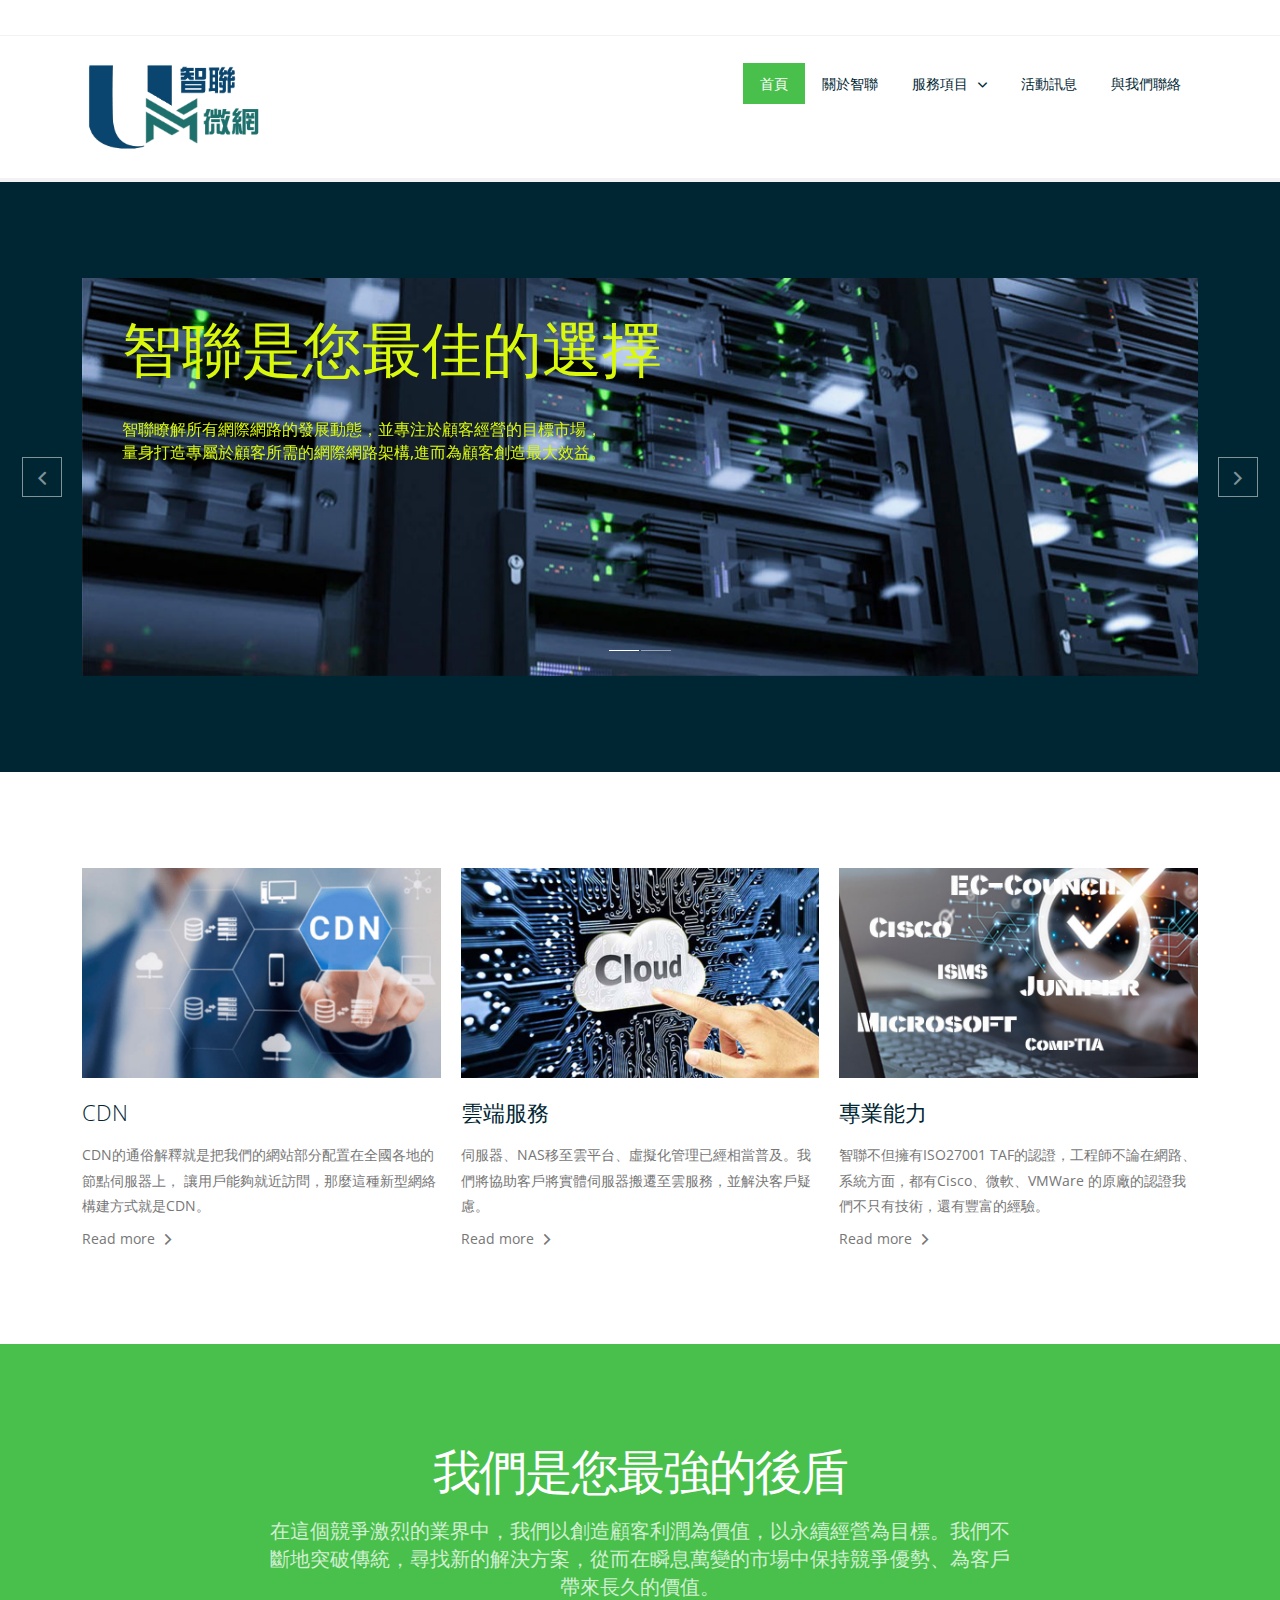
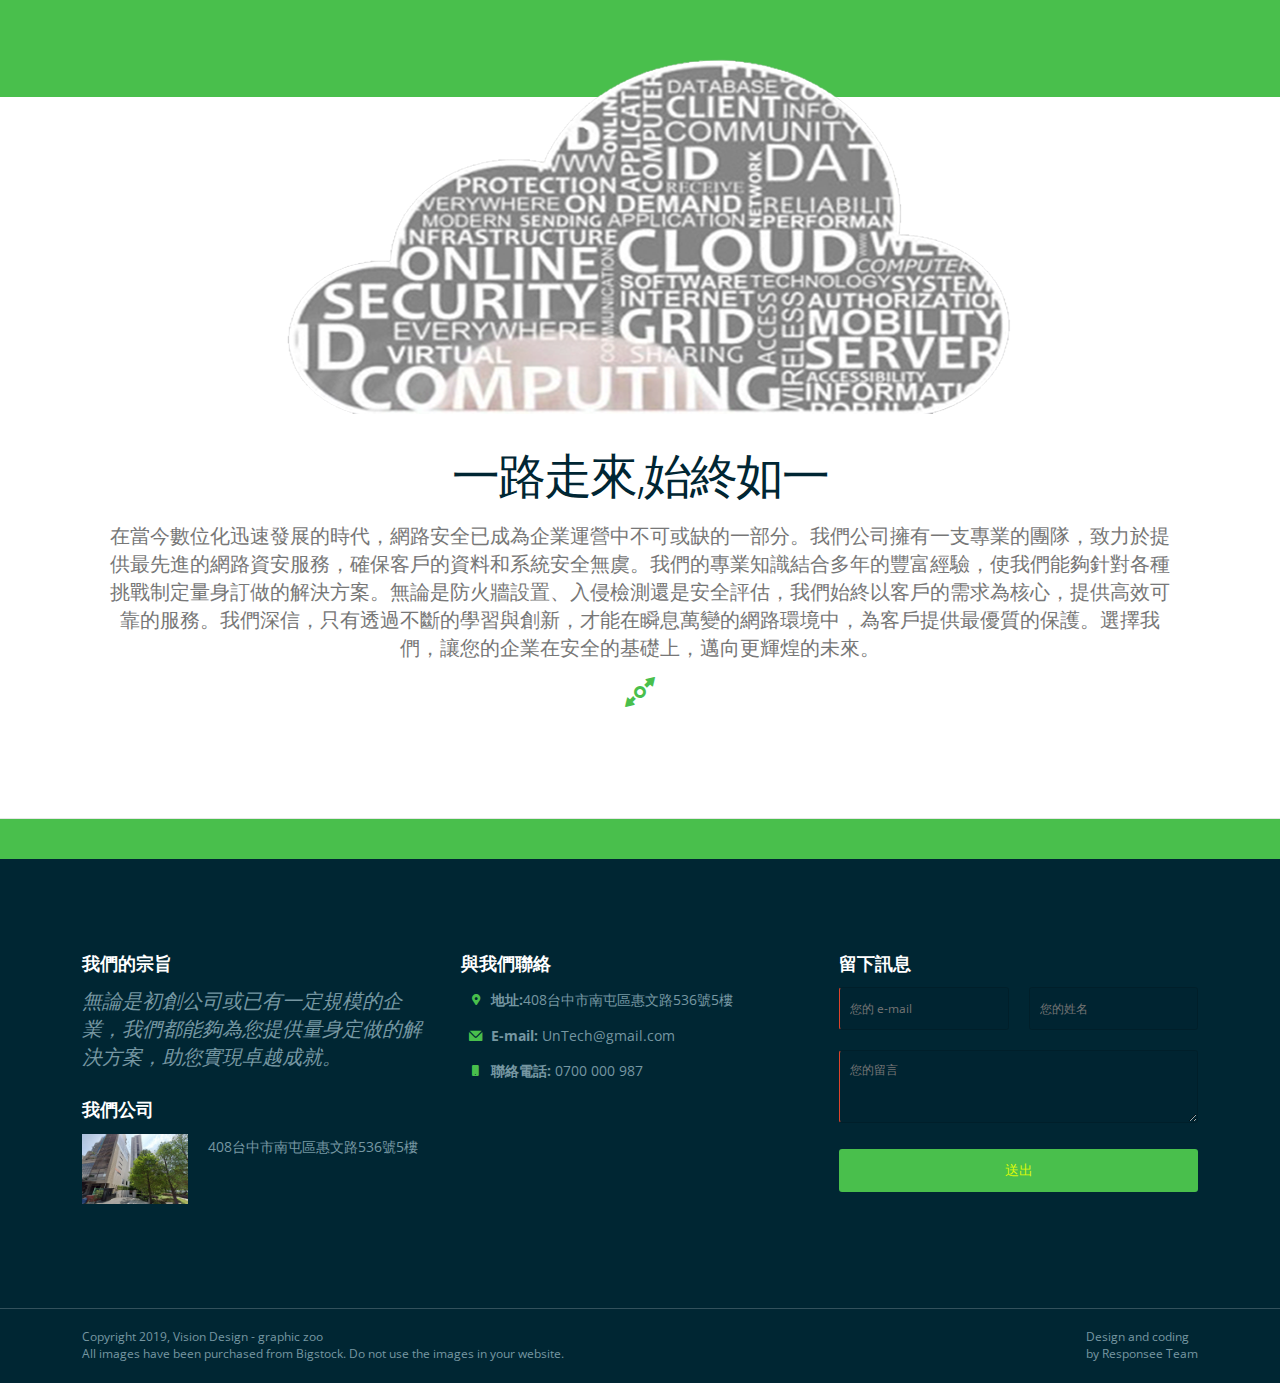
==== index.html @ d4402a35 "Add files via upload" ====
<!DOCTYPE html>
<html>
  <head>
    <meta charset="UTF-8">
    <meta name="viewport" content="width=device-width, initial-scale=1.0" />
    <title>智聯微網科技</title>
    <link rel="stylesheet" href="css/components.css">
    <link rel="stylesheet" href="css/icons.css">
    <link rel="stylesheet" href="css/responsee.css">
    <link rel="stylesheet" href="owl-carousel/owl.carousel.css">
    <link rel="stylesheet" href="owl-carousel/owl.theme.css">
    <!-- CUSTOM STYLE -->
    <link rel="stylesheet" href="css/template-style.css">
    <link href='http://fonts.googleapis.com/css?family=Open+Sans:400,300,700,800&subset=latin,latin-ext' rel='stylesheet' type='text/css'>
    <script type="text/javascript" src="js/jquery-1.8.3.min.js"></script>
    <script type="text/javascript" src="js/jquery-ui.min.js"></script>    
    <script type="text/javascript" src="js/validation.js"></script> 
  </head>  
  
  <body class="size-1140">
  	<!-- PREMIUM FEATURES BUTTON --><!-- HEADER -->
    <header role="banner">    
      <!-- Top Bar -->
      <div class="top-bar hide-s hide-m background-white">
        <div class="line">
          <div class="s-12 m-6 l-6">
            <div class="top-bar-contact">
              <p class="text-size-12">&nbsp;</p>
            </div>
          </div>
          
        </div>
      </div>
      
      <!-- Top Navigation -->
      <nav class="background-white background-primary-hightlight">
        <div class="line">
          <div class="s-12 l-2">
            <a href="index.html" class="logo"><img src="img/umtLogo.png" alt="" width="103%" height="60"></a>
          </div>
          <div class="top-nav s-12 l-10">
            
            <ul class="right chevron">
              <li><a href="index.html">首頁</a></li>
              <li><a href="#">關於智聯</a></li>
              <li><a>服務項目</a>
                <ul>
                  <li><a>雲端服務</a>
                    <ul>
                      <li><a>VPS主機</a></li>
                      <li><a>NAS主機</a></li>
                    </ul>
                  </li>
                  <li><a>CDN服務</a></li>
                  <li><a>SSL憑證</a></li>
                  <li><a>IDC機房</a></li>
                  
                </ul>
              </li>
              <li><a href="#">活動訊息</a></li>
              <li><a href="#">與我們聯絡</a></li>
            </ul>
          </div>
        </div>
      </nav>
    </header>
    
    <!-- MAIN -->
    <main role="main">
      <!-- Main Carousel -->
         <section class="section background-dark">
        <div class="line">
          <div class="carousel-fade-transition owl-carousel carousel-main carousel-nav-white carousel-wide-arrows">
            <div class="item">
              <div class="s-12 center">
                <img src="img/01-boxed.jpg" alt="">
                <div class="carousel-content">
                  <div class="padding-2x">
                    <div class="s-12 m-12 l-8">
                      <p class="text-white text-s-size-20 text-m-size-40 text-l-size-60 margin-bottom-40 text-thin text-line-height-1">智聯是您最佳的選擇</p>
                      <p class="text-white text-size-16 margin-bottom-40">智聯瞭解所有網際網路的發展動態，並專注於顧客經營的目標市場，<br> 量身打造專屬於顧客所需的網際網路架構,進而為顧客創造最大效益。</p>  
                    </div>                  
                  </div>
                </div>
              </div>
            </div>
            <div class="item">
              <div class="s-12 center">
                <img src="img/02-boxed.jpg" alt="">
                <div class="carousel-content">
                  <div class="padding-2x">
                    <div class="s-12 m-12 l-8">
                      <p class="text-white text-s-size-20 text-m-size-40 text-l-size-60 margin-bottom-40 text-thin text-line-height-1">智聯只給您最佳方案</p>
                      <p class="text-white text-size-16 margin-bottom-30">優秀的專業人才及豐富的產業經驗,時時刻刻關注著最新產業的動向。本著以客為尊的理念,我們只提供您最佳的企業方案。</p>    
                    </div>                  
                  </div>
                </div>
              </div>
            </div>
          </div>  
        </div>
      </section>
      
      <!-- Section 1 -->
      <section class="section background-white"> 
        <div class="line">
          <div class="margin">
            <div class="s-12 m-12 l-4 margin-m-bottom">
              <img class="margin-bottom" src="img/img-01.jpg" alt="">
              <h2 class="text-thin">CDN</h2>
              <p>CDN的通俗解釋就是把我們的網站部分配置在全國各地的節點伺服器上，
讓用戶能夠就近訪問，那麼這種新型網絡構建方式就是CDN。</p> 
              <a class="text-more-info text-primary-hover" href="#">Read more</a>                
            </div>
            <div class="s-12 m-12 l-4 margin-m-bottom">
              <img class="margin-bottom" src="img/img-02.jpg" alt="">
              <h2 class="text-thin">雲端服務</h2>
              <p>伺服器、NAS移至雲平台、虛擬化管理已經相當普及。我們將協助客戶將實體伺服器搬遷至雲服務，並解決客戶疑慮。</p> 
              <a class="text-more-info text-primary-hover" href="#">Read more</a>                
            </div>
            <div class="s-12 m-12 l-4 margin-m-bottom">
              <img class="margin-bottom" src="img/img-03.jpg" alt="">
              <h2 class="text-thin">專業能力</h2>
              <p>智聯不但擁有ISO27001 TAF的認證，工程師不論在網路、系統方面，都有Cisco、微軟、VMWare
的原廠的認證我們不只有技術，還有豐富的經驗。</p> 
              <a class="text-more-info text-primary-hover" href="#">Read more</a>                
            </div>
          </div>
        </div>
      </section>
      
      <!-- Section 2 -->
      <section class="section background-primary text-center">
        <div class="line">
          <div class="s-12 m-10 l-8 center">
            <h2 class="headline text-thin text-s-size-30">我們是您最強的後盾</h2>
            <p class="text-size-20">在這個競爭激烈的業界中，我們以創造顧客利潤為價值，以永續經營為目標。我們不斷地突破傳統，尋找新的解決方案，從而在瞬息萬變的市場中保持競爭優勢、為客戶帶來長久的價值。</p>
          </div>
        </div>  
      </section>
      
      <!-- Section 3 -->
      <section class="section background-white">
        <div class="full-width text-center">
          <img class="center margin-bottom-30" style="margin-top: -210px;" src="img/bio.png" alt="">
          <div class="line">
            <h2 class="headline text-thin text-s-size-30">一路走來,始終如一</h2>
            <p class="text-size-20 text-s-size-16 text-thin">在當今數位化迅速發展的時代，網路安全已成為企業運營中不可或缺的一部分。我們公司擁有一支專業的團隊，致力於提供最先進的網路資安服務，確保客戶的資料和系統安全無虞。我們的專業知識結合多年的豐富經驗，使我們能夠針對各種挑戰制定量身訂做的解決方案。無論是防火牆設置、入侵檢測還是安全評估，我們始終以客戶的需求為核心，提供高效可靠的服務。我們深信，只有透過不斷的學習與創新，才能在瞬息萬變的網路環境中，為客戶提供最優質的保護。選擇我們，讓您的企業在安全的基礎上，邁向更輝煌的未來。</p>
            <i class="icon-more_node_links icon2x text-primary margin-top-bottom-10"></i>
            
          </div>  
        </div>  
      </section>
      <hr class="break margin-top-bottom-0">
      
      <!-- Section 4 --> 
    
      
    </main>
    
    <!-- FOOTER -->
    <footer>
      <!-- Social -->
      <div class="background-primary padding text-center">
                                                                               
      </div>
      
      <!-- Main Footer -->
      <section class="section background-dark">
        <div class="line">
          <div class="margin">
            <!-- Collumn 1 -->
            <div class="s-12 m-12 l-4 margin-m-bottom-2x">
              <h4 class="text-uppercase text-strong">我們的宗旨</h4>
              <p class="text-size-20"><em>無論是初創公司或已有一定規模的企業，我們都能夠為您提供量身定做的解決方案，助您實現卓越成就。</em><p>
                            
              <div class="line">
                <h4 class="text-uppercase text-strong margin-top-30">我們公司</h4>
                <div class="margin">
                  <div class="s-12 m-12 l-4 margin-m-bottom">
                    <a class="image-hover-zoom" href="/"><img src="img/blog-04.jpg" alt=""></a>
                  </div>
                  <div class="s-12 m-12 l-8 margin-m-bottom">
                    <p>408台中市南屯區惠文路536號5樓</p>
                    
                  </div>
                </div>
              </div>
            </div>
            
            <!-- Collumn 2 -->
            <div class="s-12 m-12 l-4 margin-m-bottom-2x">
              <h4 class="text-uppercase text-strong">與我們聯絡</h4>
              <div class="line">
                <div class="s-1 m-1 l-1 text-center">
                  <i class="icon-placepin text-primary text-size-12"></i>
                </div>
                <div class="s-11 m-11 l-11 margin-bottom-10">
                  <p><b>地址:</b>408台中市南屯區惠文路536號5樓</p>
                </div>
              </div>
              <div class="line">
                <div class="s-1 m-1 l-1 text-center">
                  <i class="icon-mail text-primary text-size-12"></i>
                </div>
                <div class="s-11 m-11 l-11 margin-bottom-10">
                  <p><a href="/" class="text-primary-hover"><b>E-mail:</b> UnTech@gmail.com</a></p>
                </div>
              </div>
              <div class="line">
                <div class="s-1 m-1 l-1 text-center">
                  <i class="icon-smartphone text-primary text-size-12"></i>
                </div>
                <div class="s-11 m-11 l-11 margin-bottom-10">
                  <p><b>聯絡電話:</b> 0700 000 987</p>
                </div>
              </div>
              <div class="line">
                
                
              </div>
              <div class="line">
                
                
              </div>
            </div>
            
            <!-- Collumn 3 -->
            <div class="s-12 m-12 l-4">
              <h4 class="text-uppercase text-strong">留下訊息</h4>
              <form class="customform text-white">
                <div class="line">
                  <div class="margin">
                    <div class="s-12 m-12 l-6">
                      <input name="email" class="required email border-radius" placeholder="您的 e-mail" title="Your e-mail" type="text" />
                    </div>
                    <div class="s-12 m-12 l-6">
                      <input name="姓名" class="name border-radius" placeholder="您的姓名" title="您的姓名" type="text" />
                    </div>
                  </div>
                </div>
                <div class="s-12">
                  <textarea name="留言" class="required message border-radius" placeholder="您的留言" rows="3"></textarea>
                </div>
                <div class="s-12"><button class="submit-form button background-primary border-radius text-white" type="submit">送出</button></div> 
              </form>
            </div>
          </div>
        </div>
      </section>
      <hr class="break margin-top-bottom-0" style="border-color: rgba(0, 38, 51, 0.80);">
      
      <!-- Bottom Footer -->
      <section class="padding background-dark">
        <div class="line">
          <div class="s-12 l-6">
            <p class="text-size-12">Copyright 2019, Vision Design - graphic zoo</p>
            <p class="text-size-12">All images have been purchased from Bigstock. Do not use the images in your website.</p>
          </div>
          <div class="s-12 l-6">
            <a class="right text-size-12" href="http://www.myresponsee.com" title="Responsee - lightweight responsive framework">Design and coding<br> by Responsee Team</a>
          </div>
        </div>
      </section>
    </footer> 
    <script type="text/javascript" src="js/responsee.js"></script>
    <script type="text/javascript" src="owl-carousel/owl.carousel.js"></script>
    <script type="text/javascript" src="js/template-scripts.js"></script>   
   </body>
</html>
---- css/components.css ----
/*
 * Components CSS - v7 - 2020-09-30
 * https://www.myresponsee.com
 * Copyright 2020, Vision Design - graphic zoo
 * Free to use under the MIT license.
 * 
 * Components CSS includes Tabs, Custom forms, Tooltips, Buttons, Timelines, Modals, Accordions
*/
/* Tabs */
.tab-item {
  background: none repeat scroll 0 0 #fff;
  display: none;
  padding: 1.25rem 0;
}
.tab-item.tab-active {
  display: block;
}
.tab-content > .tab-label {
  display: none;
}
.tab-nav > .tab-label {
  float:left;
}
a.tab-label, a.tab-label:link, a.tab-label:visited, a.tab-label:hover {
  background: none repeat scroll 0 0 #262626;
  color: #fff;
  margin-right: 1px;
  padding: 0.625rem 1.25rem;
  transition: background 0.20s linear 0s;
  -o-transition: background 0.20s linear 0s;
  -ms-transition: background 0.20s linear 0s;
  -moz-transition: background 0.20s linear 0s;
  -webkit-transition: background 0.20s linear 0s;
}
a.tab-label:hover,a.tab-label.active-btn {
  background: none repeat scroll 0 0 #999;
}
.tab-label.active-btn {
  cursor: default;
}
.tab-content {
  text-align: left;
}
@media screen and (max-width:768px) {    
  .tab-nav > .tab-label {
    margin: 0.5px 0;
    width: 100%;
  }
}
/* Custom forms */
form.customform input, form.customform select, form.customform textarea, form.customform button {
 font-size:0.9rem;
 font-family:inherit;
 margin-bottom:1.25rem;
} 
form.customform input, form.customform select {height: 2.7rem;}
form.customform input, form.customform textarea, form.customform select { 
 background: none repeat scroll 0 0 #F5F5F5;
 transition: background 0.20s linear 0s;
 -o-transition: background 0.20s linear 0s;
 -ms-transition: background 0.20s linear 0s;
 -moz-transition: background 0.20s linear 0s;
 -webkit-transition: background 0.20s linear 0s;
}
form.customform input:hover, form.customform textarea:hover, form.customform select:hover, form.customform input:focus, form.customform textarea:focus, form.customform select:focus {background: none repeat scroll 0 0 #fff;}
form.customform input, form.customform textarea, form.customform select {
 background: none repeat scroll 0 0 #F5F5F5;
 border: 1px solid #E0E0E0;
 padding: 0.625rem;
 width: 100%;
}
form.customform input[type="file"] {
 border: 1px solid #E0E0E0;
 height: auto;
 max-height: 2.7rem;
 min-height: 2.7rem;
 padding: 0.4rem;
 width: 100%;
}
form.customform input[type="radio"], form.customform input[type="checkbox"] {
 margin-right: 0.625rem;
 width:auto;
 padding:0;
 height:auto;
}
form.customform option {padding: 0.625rem;}
form.customform select[multiple="multiple"] {height: auto;}
form.customform button {
 width: 100%;
 background: none repeat scroll 0 0 #152732;
 border: 0 none;
 color: #fff;
 height: 2.7rem;
 padding: 0.625rem;
 cursor:pointer;
 width: 100%;
 transition: background 0.20s linear 0s;
 -o-transition: background 0.20s linear 0s;
 -ms-transition: background 0.20s linear 0s;
 -moz-transition: background 0.20s linear 0s;
 -webkit-transition: background 0.20s linear 0s;
}
/* Tooltip */
a.tooltip-container,.tooltip-container {
  border-bottom:1px dotted;
  border-bottom-color: color;
  cursor: help;
  font-weight: 600;
}
a .tooltip-content,.tooltip-content {
  background: #152732 none repeat scroll 0 0;
  color: #fff!important;
  border-radius: 3px;
  display: none;
  font-size: 0.8rem;
  font-weight: normal;
  line-height: 1.3rem;
  margin-top: -1.25rem;
  max-width: 300px;
  padding: 0.625rem;
  position: absolute;
  z-index: 10;
}
.tooltip-content::after {
  border-left: 9px solid transparent;
  border-right: 9px solid transparent;
  border-top: 7px solid #152732;
  bottom: -5px;
  clear: both;
  content: "";
  height: 0;
  left: 50%;
  margin-left: -5px;
  position: absolute;
  width: 0;
}
a.tooltip-content.tooltip-bottom,.tooltip-content.tooltip-bottom {
  margin-top: 1.25rem;
}
.tooltip-content.tooltip-bottom::after {
  border-left: 9px solid transparent;
  border-right: 9px solid transparent;
  border-top: 0;
  border-bottom: 7px solid #152732;
  top: -5px;
}
/* Buttons */
.button,a.button,a.button:link,a.button:active,a.button:visited {
  background: #777 none repeat scroll 0 0;
  border: 0;
  color: #fff;
  cursor: pointer;
  display: inline-block;
  font-size: 0.85rem;
  padding: 0.825rem 1rem;
  text-align: center;
  transition: all 0.20s linear 0s;
  -o-transition: all 0.20s linear 0s;
  -ms-transition: all 0.20s linear 0s;
  -moz-transition: all 0.20s linear 0s;
  -webkit-transition: all 0.20s linear 0s;
}
.button.rounded-btn {
  border-radius: 4px;
}
.button.rounded-full-btn {
  border-radius: 100px;
}
.button:hover {
  box-shadow: 0 0 10px 100px rgba(255,255,255,0.15) inset;
  color: #fff;
}
.button.secondary-btn,a.button.secondary-btn,a.button.secondary-btn:link,a.button.secondary-btn:active,a.button.secondary-btn:visited {
  background: #444 none repeat scroll 0 0;
}
.button.cancel-btn,a.button.cancel-btn,a.button.cancel-btn:link,a.button.cancel-btn:active,a.button.cancel-btn:visited {
  background: #dc003a none repeat scroll 0 0;
}
.button.submit-btn,a.button.submit-btn,a.button.submit-btn:link,a.button.submit-btn:active,a.button.submit-btn:visited {
  background: #b4bf04 none repeat scroll 0 0;
}
.button.reload-btn,a.button.reload-btn,a.button.reload-btn:link,a.button.reload-btn:active,a.button.reload-btn:visited {
  background: #ff9800 none repeat scroll 0 0;
}
.button.disabled-btn {
  cursor: not-allowed!important;
  opacity: 0.2;
}
.button i {
  background: rgba(0, 0, 0, 0.1) none repeat scroll 0 0;
  border-radius: 27px;
  color: #fff!important;
  display: inline-block;
  font-size: 0.8rem;
  height: 27px;
  line-height: 27px;
  margin-right: 5px;
  width: 27px;
  transition: all 0.20s linear 0s;
  -o-transition: all 0.20s linear 0s;
  -ms-transition: all 0.20s linear 0s;
  -moz-transition: all 0.20s linear 0s;
  -webkit-transition: all 0.20s linear 0s;
}
.button:hover > i {
  background: rgba(0, 0, 0, 0.06) none repeat scroll 0 0;
}
.grid .button {
  width: 100%;
}
/* Accordion */
.accordion-title { 
  font-size: 1.1rem;
  padding: 15px;
  cursor: pointer;
  transition: background 0.2s;
  margin: 5px 0;
  border-radius: 3px;
  font-size: 1.2rem;
  color: #152732;
  background: #eee;
}
.accordion-content {
  display: none;
  padding: 15px;
  border: 1px solid #eee;
}
.accordion-title::before {
  content: "\f005";
  font-family: "mfg";
  margin-right: 10px;
  font-size: 12px;
  width: 17px;
  height: 17px;
  line-height: 15px;
  text-align: center;
  border-radius: 17px;
  display: inline-block;
  color: #fff;
  position: relative;
  top: -1px;
  border: 2px solid #fff;
  transform: rotate(0deg);
  transition:all 0.2s ease-in-out;
  -moz-transition:all 0.2s ease-in-out;
  -webkit-transition:all 0.2s ease-in-out;
}
.active-accordion-section > .accordion-title::before {
  transform: rotate(180deg);
}
/* Modal */
.modal {
  display: none;
  margin-top: -100%;    
  background: #fff;
  padding: 20px;
  height: auto;
  position: absolute;
  z-index: 2;
  transition:all 0.3s ease-in-out;
  -moz-transition:all 0.3s ease-in-out;
  -webkit-transition:all 0.3s ease-in-out;
}
.modal.active-modal {
  margin-top: 0;
  width: 100%;
}
.modal-content {
  position: relative;
  width: 100%;
  max-width: 1140px;
  margin: 0 auto;
  clear: left;
  overflow-x: hidden;
  height: 100%;
  overflow-y: auto;
}
.modal-content::after {
  clear:both;
  content: ".";
  display:block;
  height:0;
  line-height:0;
  overflow:hidden;
  visibility:hidden;
}
.modal-wrap {
  background: rgba(0,0,0,0.6);
  position: fixed;
  top: 0;
  bottom: 0;
  left: 0;
  right: 0;
  padding: 20px;  
  z-index: 1000;
}
body.modal-active {
  overflow: hidden !important;
}
.modal-close-button, .modal-button  {
  cursor: pointer;
}
.modal-close {
  position: fixed;
  cursor: pointer;
  top: 0;
  bottom: 0;
  left: 0;
  right: 0;
  z-index: 1;
}
.modal-close-icon i {
  color: #ccc;
  font-size: 17px;
}
.modal-close-icon {
  position: absolute;
  right: 10px;
  top: 6px;
  cursor: pointer;
}
/* Timeline */
.timeline-container {
  width: 100%;
  margin: 0 auto;
  position: relative;
  padding: 20px 0;
}
.timeline-container::before {
  content: '';
  position: absolute;
  top: 0;
  left: 18px;
  height: 100%;
  width: 4px;
  background: #eeeeee;
}
@media only screen and (min-width: 1170px) {
  .timeline-container::before {
    left: 50%;
    margin-left: -2px;
  }
}
.timeline-block {
  position: relative;
  margin: 2rem 0;
  clear: both;
}
.timeline-block:after {
  clear:both;
  content: ".";
  display:block;
  height:0;
  line-height:0;
  overflow:hidden;
  visibility:hidden;
}
.timeline-block:first-child {
  margin-top: 0;
}
.timeline-block:last-child {
  margin-bottom: 0;
}
@media only screen and (min-width: 1170px) {
  .timeline-block {
    margin: 4em 0;
  }
  .timeline-block:first-child {
    margin-top: 0;
  }
  .timeline-block:last-child {
    margin-bottom: 0;
  }
}
.timeline-icon {
  background: #B4BF04;	
  position: absolute;
  top: 0;
  left: 0;
  width: 40px;
  height: 40px;
  border-radius: 50%;
  line-height: 40px;
  text-align: center;
}
.timeline-icon i {
  color: #fff;
  font-size: 1rem;
}
@media only screen and (min-width: 1141px) {
  .timeline-icon {
    width: 60px;
    height: 60px;
    left: 50%;
    margin-left: -30px;
    line-height: 60px;
  }
  .timeline-icon i {
    font-size: 2rem;
  }
}
.timeline-content {
  position: relative;
  margin-left: 60px;
  background: #f5f5f5;
  border-radius: 0.25rem;
  padding: 1em;
  text-align: left;
}
.timeline-content:after {
  content: "";
  display: table;
  clear: both;
}
.timeline-content .timeline-date {
  display: inline-block;
  float: left;
  font-size: 1.5rem;
  color: #333;
}
.timeline-content::before {
  content: '';
  position: absolute;
  top: 16px;
  right: 100%;
  height: 0;
  width: 0;
  border: 11px solid transparent;
  border-right: 11px solid #f5f5f5;
}
.timeline-icon img {
  top: 0px;
  min-height: 100%;
  min-width: 100%;
  width: auto;
}
.timeline-icon {
  overflow: hidden;
}
@media only screen and (min-width: 1141px) {
  .timeline-content {
    margin-left: 0;
    padding: 15px;
    width: 45%;
    text-align: right;
  }
  .timeline-content .timeline-date {
    position: absolute;
    width: 100%;
    left: 121%;
    top: 0;
    text-align: left;
  }
  .timeline-content::before {
    left: 100%;
    border-left: 11px solid #f5f5f5;
    border-right: 0;
  }
  .timeline-block:nth-child(even) .timeline-content {
    float: right;
    text-align: left;
  }
  .timeline-block:nth-child(even) .timeline-content::before {
    top: 24px;
    left: auto;
    right: 100%;
    border-color: transparent;   
    border-right: 11px solid #f5f5f5;
  }
  .timeline-block:nth-child(even) .timeline-content .timeline-date {
    left: auto;
    right: 121%;
    text-align: right;
  } 
}
---- css/icons.css ----
/* Icon font - MFG labs */
@font-face {
  font-family: 'mfg';
    src: url('../font/mfglabsiconset-webfont.eot');
    src: url('../font/mfglabsiconset-webfont.svg#mfg_labs_iconsetregular') format('svg'),
   		   url('../font/mfglabsiconset-webfont.eot?#iefix') format('embedded-opentype'),
         url('../font/mfglabsiconset-webfont.woff') format('woff'),
         url('../font/mfglabsiconset-webfont.ttf') format('truetype');
    font-weight: normal;
    font-style: normal;
}

.icon-cloud,
.icon-at,
.icon-plus,
.icon-minus,
.icon-arrow_up,
.icon-arrow_down,
.icon-arrow_right,
.icon-arrow_left,
.icon-chevron_down,
.icon-chevron_up,
.icon-chevron_right,
.icon-chevron_left,
.icon-reorder,
.icon-list,
.icon-reorder_square,
.icon-reorder_square_line,
.icon-coverflow,
.icon-coverflow_line,
.icon-pause,
.icon-play,
.icon-step_forward,
.icon-step_backward,
.icon-fast_forward,
.icon-fast_backward,
.icon-cloud_upload,
.icon-cloud_download,
.icon-data_science,
.icon-data_science_black,
.icon-globe,
.icon-globe_black,
.icon-math_ico,
.icon-math,
.icon-math_black,
.icon-paperplane_ico,
.icon-paperplane,
.icon-paperplane_black,
.icon-color_balance,
.icon-star,
.icon-star_half,
.icon-star_empty,
.icon-star_half_empty,
.icon-reload,
.icon-heart,
.icon-heart_broken,
.icon-hashtag,
.icon-reply,
.icon-retweet,
.icon-signin,
.icon-signout,
.icon-download,
.icon-upload,
.icon-placepin,
.icon-display_screen,
.icon-tablet,
.icon-smartphone,
.icon-connected_object,
.icon-lock,
.icon-unlock,
.icon-camera,
.icon-isight,
.icon-video_camera,
.icon-random,
.icon-message,
.icon-discussion,
.icon-calendar,
.icon-ringbell,
.icon-movie,
.icon-mail,
.icon-pen,
.icon-settings,
.icon-measure,
.icon-vector,
.icon-vector_pen,
.icon-mute_on,
.icon-mute_off,
.icon-home,
.icon-sheet,
.icon-arrow_big_right,
.icon-arrow_big_left,
.icon-arrow_big_down,
.icon-arrow_big_up,
.icon-dribbble_circle,
.icon-dribbble,
.icon-facebook_circle,
.icon-facebook,
.icon-git_circle_alt,
.icon-git_circle,
.icon-git,
.icon-octopus,
.icon-twitter_circle,
.icon-twitter,
.icon-google_plus_circle,
.icon-google_plus,
.icon-linked_in_circle,
.icon-linked_in,
.icon-instagram,
.icon-instagram_circle,
.icon-mfg_icon,
.icon-xing,
.icon-xing_circle,
.icon-mfg_icon_circle,
.icon-user,
.icon-user_male,
.icon-user_female,
.icon-users,
.icon-file_open,
.icon-file_close,
.icon-file_alt,
.icon-file_close_alt,
.icon-attachment,
.icon-check,
.icon-cross_mark,
.icon-cancel_circle,
.icon-check_circle,
.icon-magnifying,
.icon-inbox,
.icon-clock,
.icon-stopwatch,
.icon-hourglass,
.icon-trophy,
.icon-unlock_alt,
.icon-lock_alt,
.icon-arrow_doubled_right,
.icon-arrow_doubled_left,
.icon-arrow_doubled_down,
.icon-arrow_doubled_up,
.icon-link,
.icon-warning,
.icon-warning_alt,
.icon-magnifying_plus,
.icon-magnifying_minus,
.icon-white_question,
.icon-black_question,
.icon-stop,
.icon-share,
.icon-eye,
.icon-trash_can,
.icon-hard_drive,
.icon-information_black,
.icon-information_white,
.icon-printer,
.icon-letter,
.icon-soundcloud,
.icon-soundcloud_circle,
.icon-anchor,
.icon-female_sign,
.icon-male_sign,
.icon-joystick,
.icon-high_voltage,
.icon-fire,
.icon-newspaper,
.icon-chart,
.icon-spread,
.icon-spinner_1,
.icon-spinner_2,
.icon-chart_alt,
.icon-label,
.icon-brush,
.icon-refresh,
.icon-node,
.icon-node_2,
.icon-node_3,
.icon-link_2_nodes,
.icon-link_3_nodes,
.icon-link_loop_nodes,
.icon-node_size,
.icon-node_color,
.icon-layout_directed,
.icon-layout_radial,
.icon-layout_hierarchical,
.icon-node_link_direction,
.icon-node_link_short_path,
.icon-node_cluster,
.icon-display_graph,
.icon-node_link_weight,
.icon-more_node_links,
.icon-node_shape,
.icon-node_icon,
.icon-node_text,
.icon-node_link_text,
.icon-node_link_color,
.icon-node_link_shape,
.icon-credit_card,
.icon-disconnect,
.icon-graph,
.icon-new_user {
  font-family: 'mfg';
  font-style: normal;
  font-variant: normal;
  font-weight: normal;
  color:#e3e3e3;
  speak: none; 
  text-transform: none;
  /* Better Font Rendering =========== */
  -webkit-font-smoothing: antialiased;
  -moz-osx-font-smoothing: grayscale;
}
.icon2x {font-size: 2rem;}
.icon3x {font-size: 3rem;}

.icon-cloud:before { content: "\2601"; }
.icon-at:before { content: "\0040"; }
.icon-plus:before { content: "\002B"; }
.icon-minus:before { content: "\2212"; }
.icon-arrow_up:before { content: "\2191"; }
.icon-arrow_down:before { content: "\2193"; }
.icon-arrow_right:before { content: "\2192"; }
.icon-arrow_left:before { content: "\2190"; }
.icon-chevron_down:before { content: "\f004"; }
.icon-chevron_up:before { content: "\f005"; }
.icon-chevron_right:before { content: "\f006"; }
.icon-chevron_left:before { content: "\f007"; }
.icon-reorder:before { content: "\f008"; }
.icon-list:before { content: "\f009"; }
.icon-reorder_square:before { content: "\f00a"; }
.icon-reorder_square_line:before { content: "\f00b"; }
.icon-coverflow:before { content: "\f00c"; }
.icon-coverflow_line:before { content: "\f00d"; }
.icon-pause:before { content: "\f00e"; }
.icon-play:before { content: "\f00f"; }
.icon-step_forward:before { content: "\f010"; }
.icon-step_backward:before { content: "\f011"; }
.icon-fast_forward:before { content: "\f012"; }
.icon-fast_backward:before { content: "\f013"; }
.icon-cloud_upload:before { content: "\f014"; }
.icon-cloud_download:before { content: "\f015"; }
.icon-data_science:before { content: "\f016"; }
.icon-data_science_black:before { content: "\f017"; }
.icon-globe:before { content: "\f018"; }
.icon-globe_black:before { content: "\f019"; }
.icon-math_ico:before { content: "\f01a"; }
.icon-math:before { content: "\f01b"; }
.icon-math_black:before { content: "\f01c"; }
.icon-paperplane_ico:before { content: "\f01d"; }
.icon-paperplane:before { content: "\f01e"; }
.icon-paperplane_black:before { content: "\f01f"; }
.icon-color_balance:before { content: "\f020"; }
.icon-star:before { content: "\2605"; }
.icon-star_half:before { content: "\f022"; }
.icon-star_empty:before { content: "\2606"; }
.icon-star_half_empty:before { content: "\f024"; }
.icon-reload:before { content: "\f025"; }
.icon-heart:before { content: "\2665"; }
.icon-heart_broken:before { content: "\f028"; }
.icon-hashtag:before { content: "\f029"; }
.icon-reply:before { content: "\f02a"; }
.icon-retweet:before { content: "\f02b"; }
.icon-signin:before { content: "\f02c"; }
.icon-signout:before { content: "\f02d"; }
.icon-download:before { content: "\f02e"; }
.icon-upload:before { content: "\f02f"; }
.icon-placepin:before { content: "\f031"; }
.icon-display_screen:before { content: "\f032"; }
.icon-tablet:before { content: "\f033"; }
.icon-smartphone:before { content: "\f034"; }
.icon-connected_object:before { content: "\f035"; }
.icon-lock:before { content: "\F512"; }
.icon-unlock:before { content: "\F513"; }
.icon-camera:before { content: "\F4F7"; }
.icon-isight:before { content: "\f039"; }
.icon-video_camera:before { content: "\f03a"; }
.icon-random:before { content: "\f03b"; }
.icon-message:before { content: "\F4AC"; }
.icon-discussion:before { content: "\f03d"; }
.icon-calendar:before { content: "\F4C5"; }
.icon-ringbell:before { content: "\f03f"; }
.icon-movie:before { content: "\f040"; }
.icon-mail:before { content: "\2709"; }
.icon-pen:before { content: "\270F"; }
.icon-settings:before { content: "\9881"; }
.icon-measure:before { content: "\f044"; }
.icon-vector:before { content: "\f045"; }
.icon-vector_pen:before { content: "\2712"; }
.icon-mute_on:before { content: "\f047"; }
.icon-mute_off:before { content: "\f048"; }
.icon-home:before { content: "\2302"; }
.icon-sheet:before { content: "\f04a"; }
.icon-arrow_big_right:before { content: "\21C9"; }
.icon-arrow_big_left:before { content: "\21C7"; }
.icon-arrow_big_down:before { content: "\21CA"; }
.icon-arrow_big_up:before { content: "\21C8"; }
.icon-dribbble_circle:before { content: "\f04f"; }
.icon-dribbble:before { content: "\f050"; }
.icon-facebook_circle:before { content: "\f051"; }
.icon-facebook:before { content: "\f052"; }
.icon-git_circle_alt:before { content: "\f053"; }
.icon-git_circle:before { content: "\f054"; }
.icon-git:before { content: "\f055"; }
.icon-octopus:before { content: "\f056"; }
.icon-twitter_circle:before { content: "\f057"; }
.icon-twitter:before { content: "\f058"; }
.icon-google_plus_circle:before { content: "\f059"; }
.icon-google_plus:before { content: "\f05a"; }
.icon-linked_in_circle:before { content: "\f05b"; }
.icon-linked_in:before { content: "\f05c"; }
.icon-instagram:before { content: "\f05d"; }
.icon-instagram_circle:before { content: "\f05e"; }
.icon-mfg_icon:before { content: "\f05f"; }
.icon-xing:before { content: "\F532"; }
.icon-xing_circle:before { content: "\F533"; }
.icon-mfg_icon_circle:before { content: "\f060"; }
.icon-user:before { content: "\f061"; }
.icon-user_male:before { content: "\f062"; }
.icon-user_female:before { content: "\f063"; }
.icon-users:before { content: "\f064"; }
.icon-file_open:before { content: "\F4C2"; }
.icon-file_close:before { content: "\f067"; }
.icon-file_alt:before { content: "\f068"; }
.icon-file_close_alt:before { content: "\f069"; }
.icon-attachment:before { content: "\f06a"; }
.icon-check:before { content: "\2713"; }
.icon-cross_mark:before { content: "\274C"; }
.icon-cancel_circle:before { content: "\F06E"; }
.icon-check_circle:before { content: "\f06d"; }
.icon-magnifying:before { content: "\F50D"; }
.icon-inbox:before { content: "\f070"; }
.icon-clock:before { content: "\23F2"; }
.icon-stopwatch:before { content: "\23F1"; }
.icon-hourglass:before { content: "\231B"; }
.icon-trophy:before { content: "\f074"; }
.icon-unlock_alt:before { content: "\F075"; }
.icon-lock_alt:before { content: "\F510"; }
.icon-arrow_doubled_right:before { content: "\21D2"; }
.icon-arrow_doubled_left:before { content: "\21D0"; }
.icon-arrow_doubled_down:before { content: "\21D3"; }
.icon-arrow_doubled_up:before { content: "\21D1"; }
.icon-link:before { content: "\f07B"; }
.icon-warning:before { content: "\2757"; }
.icon-warning_alt:before { content: "\2755"; }
.icon-magnifying_plus:before { content: "\f07E"; }
.icon-magnifying_minus:before { content: "\f07F"; }
.icon-white_question:before { content: "\2754"; }
.icon-black_question:before { content: "\2753"; }
.icon-stop:before { content: "\f080"; }
.icon-share:before { content: "\f081"; }
.icon-eye:before { content: "\f082"; }
.icon-trash_can:before { content: "\f083"; }
.icon-hard_drive:before { content: "\f084"; }
.icon-information_black:before { content: "\f085"; }
.icon-information_white:before { content: "\f086"; }
.icon-printer:before { content: "\f087"; }
.icon-letter:before { content: "\f088"; }
.icon-soundcloud:before { content: "\f089"; }
.icon-soundcloud_circle:before { content: "\f08A"; }
.icon-anchor:before { content: "\2693"; }
.icon-female_sign:before { content: "\2640"; }
.icon-male_sign:before { content: "\2642"; }
.icon-joystick:before { content: "\F514"; }
.icon-high_voltage:before { content: "\26A1"; }
.icon-fire:before { content: "\F525"; }
.icon-newspaper:before { content: "\F4F0"; }
.icon-chart:before { content: "\F526"; }
.icon-spread:before { content: "\F527"; }
.icon-spinner_1:before { content: "\F528"; }
.icon-spinner_2:before { content: "\F529"; }
.icon-chart_alt:before { content: "\F530"; }
.icon-label:before { content: "\F531"; }
.icon-brush:before { content: "\E000"; }
.icon-refresh:before { content: "\E001"; }
.icon-node:before { content: "\E002"; }
.icon-node_2:before { content: "\E003"; }
.icon-node_3:before { content: "\E004"; }
.icon-link_2_nodes:before { content: "\E005"; }
.icon-link_3_nodes:before { content: "\E006"; }
.icon-link_loop_nodes:before { content: "\E007"; }
.icon-node_size:before { content: "\E008"; }
.icon-node_color:before { content: "\E009"; }
.icon-layout_directed:before { content: "\E010"; }
.icon-layout_radial:before { content: "\E011"; }
.icon-layout_hierarchical:before { content: "\E012"; }
.icon-node_link_direction:before { content: "\E013"; }
.icon-node_link_short_path:before { content: "\E014"; }
.icon-node_cluster:before { content: "\E015"; }
.icon-display_graph:before { content: "\E016"; }
.icon-node_link_weight:before { content: "\E017"; }
.icon-more_node_links:before { content: "\E018"; }
.icon-node_shape:before { content: "\E00A"; }
.icon-node_icon:before { content: "\E00B"; }
.icon-node_text:before { content: "\E00C"; }
.icon-node_link_text:before { content: "\E00D"; }
.icon-node_link_color:before { content: "\E00E"; }
.icon-node_link_shape:before { content: "\E00F"; }
.icon-credit_card:before { content: "\F4B3"; }
.icon-disconnect:before { content: "\F534"; }
.icon-graph:before { content: "\F535"; }
.icon-new_user:before { content: "\F536"; }


/* Icon font - Simple Line Icons */
@font-face {
  font-family: 'sli';
  src: url('../font/Simple-Line-Icons.eot?v=2.2.2');
  src: url('../font/Simple-Line-Icons.eot?v=2.2.2#iefix') format('embedded-opentype'), url('../font/Simple-Line-Icons.ttf?v=2.2.2') format('truetype'), url('../font/Simple-Line-Icons.woff2?v=2.2.2') format('woff2'), url('../font/Simple-Line-Icons.woff?v=2.2.2') format('woff'), url('../font/Simple-Line-Icons.svg?v=2.2.2#simple-line-icons') format('svg');
  font-weight: normal;
  font-style: normal;
}

.icon-sli-user,
.icon-sli-people,
.icon-sli-user-female,
.icon-sli-user-follow,
.icon-sli-user-following,
.icon-sli-user-unfollow,
.icon-sli-login,
.icon-sli-logout,
.icon-sli-emotsmile,
.icon-sli-phone,
.icon-sli-call-end,
.icon-sli-call-in,
.icon-sli-call-out,
.icon-sli-map,
.icon-sli-location-pin,
.icon-sli-direction,
.icon-sli-directions,
.icon-sli-compass,
.icon-sli-layers,
.icon-sli-menu,
.icon-sli-list,
.icon-sli-options-vertical,
.icon-sli-options,
.icon-sli-arrow-down,
.icon-sli-arrow-left,
.icon-sli-arrow-right,
.icon-sli-arrow-up,
.icon-sli-arrow-up-circle,
.icon-sli-arrow-left-circle,
.icon-sli-arrow-right-circle,
.icon-sli-arrow-down-circle,
.icon-sli-check,
.icon-sli-clock,
.icon-sli-plus,
.icon-sli-minus,
.icon-sli-close,
.icon-sli-organization,
.icon-sli-trophy,
.icon-sli-screen-smartphone,
.icon-sli-screen-desktop,
.icon-sli-plane,
.icon-sli-notebook,
.icon-sli-mustache,
.icon-sli-mouse,
.icon-sli-magnet,
.icon-sli-energy,
.icon-sli-disc,
.icon-sli-cursor,
.icon-sli-cursor-move,
.icon-sli-crop,
.icon-sli-chemistry,
.icon-sli-speedometer,
.icon-sli-shield,
.icon-sli-screen-tablet,
.icon-sli-magic-wand,
.icon-sli-hourglass,
.icon-sli-graduation,
.icon-sli-ghost,
.icon-sli-game-controller,
.icon-sli-fire,
.icon-sli-eyeglass,
.icon-sli-envelope-open,
.icon-sli-envelope-letter,
.icon-sli-bell,
.icon-sli-badge,
.icon-sli-anchor,
.icon-sli-wallet,
.icon-sli-vector,
.icon-sli-speech,
.icon-sli-puzzle,
.icon-sli-printer,
.icon-sli-present,
.icon-sli-playlist,
.icon-sli-pin,
.icon-sli-picture,
.icon-sli-handbag,
.icon-sli-globe-alt,
.icon-sli-globe,
.icon-sli-folder-alt,
.icon-sli-folder,
.icon-sli-film,
.icon-sli-feed,
.icon-sli-drop,
.icon-sli-drawer,
.icon-sli-docs,
.icon-sli-doc,
.icon-sli-diamond,
.icon-sli-cup,
.icon-sli-calculator,
.icon-sli-bubbles,
.icon-sli-briefcase,
.icon-sli-book-open,
.icon-sli-basket-loaded,
.icon-sli-basket,
.icon-sli-bag,
.icon-sli-action-undo,
.icon-sli-action-redo,
.icon-sli-wrench,
.icon-sli-umbrella,
.icon-sli-trash,
.icon-sli-tag,
.icon-sli-support,
.icon-sli-frame,
.icon-sli-size-fullscreen,
.icon-sli-size-actual,
.icon-sli-shuffle,
.icon-sli-share-alt,
.icon-sli-share,
.icon-sli-rocket,
.icon-sli-question,
.icon-sli-pie-chart,
.icon-sli-pencil,
.icon-sli-note,
.icon-sli-loop,
.icon-sli-home,
.icon-sli-grid,
.icon-sli-graph,
.icon-sli-microphone,
.icon-sli-music-tone-alt,
.icon-sli-music-tone,
.icon-sli-earphones-alt,
.icon-sli-earphones,
.icon-sli-equalizer,
.icon-sli-like,
.icon-sli-dislike,
.icon-sli-control-start,
.icon-sli-control-rewind,
.icon-sli-control-play,
.icon-sli-control-pause,
.icon-sli-control-forward,
.icon-sli-control-end,
.icon-sli-volume-1,
.icon-sli-volume-2,
.icon-sli-volume-off,
.icon-sli-calendar,
.icon-sli-bulb,
.icon-sli-chart,
.icon-sli-ban,
.icon-sli-bubble,
.icon-sli-camrecorder,
.icon-sli-camera,
.icon-sli-cloud-download,
.icon-sli-cloud-upload,
.icon-sli-envelope,
.icon-sli-eye,
.icon-sli-flag,
.icon-sli-heart,
.icon-sli-info,
.icon-sli-key,
.icon-sli-link,
.icon-sli-lock,
.icon-sli-lock-open,
.icon-sli-magnifier,
.icon-sli-magnifier-add,
.icon-sli-magnifier-remove,
.icon-sli-paper-clip,
.icon-sli-paper-plane,
.icon-sli-power,
.icon-sli-refresh,
.icon-sli-reload,
.icon-sli-settings,
.icon-sli-star,
.icon-sli-symbol-female,
.icon-sli-symbol-male,
.icon-sli-target,
.icon-sli-credit-card,
.icon-sli-paypal,
.icon-sli-social-tumblr,
.icon-sli-social-twitter,
.icon-sli-social-facebook,
.icon-sli-social-instagram,
.icon-sli-social-linkedin,
.icon-sli-social-pinterest,
.icon-sli-social-github,
.icon-sli-social-google,
.icon-sli-social-reddit,
.icon-sli-social-skype,
.icon-sli-social-dribbble,
.icon-sli-social-behance,
.icon-sli-social-foursqare,
.icon-sli-social-soundcloud,
.icon-sli-social-spotify,
.icon-sli-social-stumbleupon,
.icon-sli-social-youtube,
.icon-sli-social-dropbox {
  font-family: 'sli';
  font-style: normal;  
  font-variant: normal;
  font-weight: normal;
  color:#e3e3e3;
  speak: none;
  text-transform: none;
  /* Better Font Rendering =========== */
  -webkit-font-smoothing: antialiased;
  -moz-osx-font-smoothing: grayscale;
}
.icon-sli-user:before { content: "\e005"; }
.icon-sli-people:before { content: "\e001"; }
.icon-sli-user-female:before { content: "\e000"; }
.icon-sli-user-follow:before { content: "\e002"; }
.icon-sli-user-following:before { content: "\e003"; }
.icon-sli-user-unfollow:before { content: "\e004"; }
.icon-sli-login:before { content: "\e066"; }
.icon-sli-logout:before { content: "\e065"; }
.icon-sli-emotsmile:before { content: "\e021"; }
.icon-sli-phone:before { content: "\e600"; }
.icon-sli-call-end:before { content: "\e048"; }
.icon-sli-call-in:before { content: "\e047"; }
.icon-sli-call-out:before { content: "\e046"; }
.icon-sli-map:before { content: "\e033"; }
.icon-sli-location-pin:before { content: "\e096"; }
.icon-sli-direction:before { content: "\e042"; }
.icon-sli-directions:before { content: "\e041"; }
.icon-sli-compass:before { content: "\e045"; }
.icon-sli-layers:before { content: "\e034"; }
.icon-sli-menu:before { content: "\e601"; }
.icon-sli-list:before { content: "\e067"; }
.icon-sli-options-vertical:before { content: "\e602"; }
.icon-sli-options:before { content: "\e603"; }
.icon-sli-arrow-down:before { content: "\e604"; }
.icon-sli-arrow-left:before { content: "\e605"; }
.icon-sli-arrow-right:before { content: "\e606"; }
.icon-sli-arrow-up:before { content: "\e607"; }
.icon-sli-arrow-up-circle:before { content: "\e078"; }
.icon-sli-arrow-left-circle:before { content: "\e07a"; }
.icon-sli-arrow-right-circle:before { content: "\e079"; }
.icon-sli-arrow-down-circle:before { content: "\e07b"; }
.icon-sli-check:before { content: "\e080"; }
.icon-sli-clock:before { content: "\e081"; }
.icon-sli-plus:before { content: "\e095"; }
.icon-sli-minus:before { content: "\e615"; }
.icon-sli-close:before { content: "\e082"; }
.icon-sli-organization:before { content: "\e616"; }

.icon-sli-trophy:before { content: "\e006"; }
.icon-sli-screen-smartphone:before { content: "\e010"; }
.icon-sli-screen-desktop:before { content: "\e011"; }
.icon-sli-plane:before { content: "\e012"; }
.icon-sli-notebook:before { content: "\e013"; }
.icon-sli-mustache:before { content: "\e014"; }
.icon-sli-mouse:before { content: "\e015"; }
.icon-sli-magnet:before { content: "\e016"; }
.icon-sli-energy:before { content: "\e020"; }
.icon-sli-disc:before { content: "\e022"; }
.icon-sli-cursor:before { content: "\e06e"; }
.icon-sli-cursor-move:before { content: "\e023"; }
.icon-sli-crop:before { content: "\e024"; }
.icon-sli-chemistry:before { content: "\e026"; }
.icon-sli-speedometer:before { content: "\e007"; }
.icon-sli-shield:before { content: "\e00e"; }
.icon-sli-screen-tablet:before { content: "\e00f"; }
.icon-sli-magic-wand:before { content: "\e017"; }
.icon-sli-hourglass:before { content: "\e018"; }
.icon-sli-graduation:before { content: "\e019"; }
.icon-sli-ghost:before { content: "\e01a"; }
.icon-sli-game-controller:before { content: "\e01b"; }
.icon-sli-fire:before { content: "\e01c"; }
.icon-sli-eyeglass:before { content: "\e01d"; }
.icon-sli-envelope-open:before { content: "\e01e"; }
.icon-sli-envelope-letter:before { content: "\e01f"; }
.icon-sli-bell:before { content: "\e027"; }
.icon-sli-badge:before { content: "\e028"; }
.icon-sli-anchor:before { content: "\e029"; }
.icon-sli-wallet:before { content: "\e02a"; }
.icon-sli-vector:before { content: "\e02b"; }
.icon-sli-speech:before { content: "\e02c"; }
.icon-sli-puzzle:before { content: "\e02d"; }
.icon-sli-printer:before { content: "\e02e"; }
.icon-sli-present:before { content: "\e02f"; }
.icon-sli-playlist:before { content: "\e030"; }
.icon-sli-pin:before { content: "\e031"; }
.icon-sli-picture:before { content: "\e032"; }
.icon-sli-handbag:before { content: "\e035"; }
.icon-sli-globe-alt:before { content: "\e036"; }
.icon-sli-globe:before { content: "\e037"; }
.icon-sli-folder-alt:before { content: "\e039"; }
.icon-sli-folder:before { content: "\e089"; }
.icon-sli-film:before { content: "\e03a"; }
.icon-sli-feed:before { content: "\e03b"; }
.icon-sli-drop:before { content: "\e03e"; }
.icon-sli-drawer:before { content: "\e03f"; }
.icon-sli-docs:before { content: "\e040"; }
.icon-sli-doc:before { content: "\e085"; }
.icon-sli-diamond:before { content: "\e043"; }
.icon-sli-cup:before { content: "\e044"; }
.icon-sli-calculator:before { content: "\e049"; }
.icon-sli-bubbles:before { content: "\e04a"; }
.icon-sli-briefcase:before { content: "\e04b"; }
.icon-sli-book-open:before { content: "\e04c"; }
.icon-sli-basket-loaded:before { content: "\e04d"; }
.icon-sli-basket:before { content: "\e04e"; }
.icon-sli-bag:before { content: "\e04f"; }
.icon-sli-action-undo:before { content: "\e050"; }
.icon-sli-action-redo:before { content: "\e051"; }
.icon-sli-wrench:before { content: "\e052"; }
.icon-sli-umbrella:before { content: "\e053"; }
.icon-sli-trash:before { content: "\e054"; }
.icon-sli-tag:before { content: "\e055"; }
.icon-sli-support:before { content: "\e056"; }
.icon-sli-frame:before { content: "\e038"; }
.icon-sli-size-fullscreen:before { content: "\e057"; }
.icon-sli-size-actual:before { content: "\e058"; }
.icon-sli-shuffle:before { content: "\e059"; }
.icon-sli-share-alt:before { content: "\e05a"; }
.icon-sli-share:before { content: "\e05b"; }
.icon-sli-rocket:before { content: "\e05c"; }
.icon-sli-question:before { content: "\e05d"; }
.icon-sli-pie-chart:before { content: "\e05e"; }
.icon-sli-pencil:before { content: "\e05f"; }
.icon-sli-note:before { content: "\e060"; }
.icon-sli-loop:before { content: "\e064"; }
.icon-sli-home:before { content: "\e069"; }
.icon-sli-grid:before { content: "\e06a"; }
.icon-sli-graph:before { content: "\e06b"; }
.icon-sli-microphone:before { content: "\e063"; }
.icon-sli-music-tone-alt:before { content: "\e061"; }
.icon-sli-music-tone:before { content: "\e062"; }
.icon-sli-earphones-alt:before { content: "\e03c"; }
.icon-sli-earphones:before { content: "\e03d"; }
.icon-sli-equalizer:before { content: "\e06c"; }
.icon-sli-like:before { content: "\e068"; }
.icon-sli-dislike:before { content: "\e06d"; }
.icon-sli-control-start:before { content: "\e06f"; }
.icon-sli-control-rewind:before { content: "\e070"; }
.icon-sli-control-play:before { content: "\e071"; }
.icon-sli-control-pause:before { content: "\e072"; }
.icon-sli-control-forward:before { content: "\e073"; }
.icon-sli-control-end:before { content: "\e074"; }
.icon-sli-volume-1:before { content: "\e09f"; }
.icon-sli-volume-2:before { content: "\e0a0"; }
.icon-sli-volume-off:before { content: "\e0a1"; }
.icon-sli-calendar:before { content: "\e075"; }
.icon-sli-bulb:before { content: "\e076"; }
.icon-sli-chart:before { content: "\e077"; }
.icon-sli-ban:before { content: "\e07c"; }
.icon-sli-bubble:before { content: "\e07d"; }
.icon-sli-camrecorder:before { content: "\e07e"; }
.icon-sli-camera:before { content: "\e07f"; }
.icon-sli-cloud-download:before { content: "\e083"; }
.icon-sli-cloud-upload:before { content: "\e084"; }
.icon-sli-envelope:before { content: "\e086"; }
.icon-sli-eye:before { content: "\e087"; }
.icon-sli-flag:before { content: "\e088"; }
.icon-sli-heart:before { content: "\e08a"; }
.icon-sli-info:before { content: "\e08b"; }
.icon-sli-key:before { content: "\e08c"; }
.icon-sli-link:before { content: "\e08d"; }
.icon-sli-lock:before { content: "\e08e"; }
.icon-sli-lock-open:before { content: "\e08f"; }
.icon-sli-magnifier:before { content: "\e090"; }
.icon-sli-magnifier-add:before { content: "\e091"; }
.icon-sli-magnifier-remove:before { content: "\e092"; }
.icon-sli-paper-clip:before { content: "\e093"; }
.icon-sli-paper-plane:before { content: "\e094"; }
.icon-sli-power:before { content: "\e097"; }
.icon-sli-refresh:before { content: "\e098"; }
.icon-sli-reload:before { content: "\e099"; }
.icon-sli-settings:before { content: "\e09a"; }
.icon-sli-star:before { content: "\e09b"; }
.icon-sli-symbol-female:before { content: "\e09c"; }
.icon-sli-symbol-male:before { content: "\e09d"; }
.icon-sli-target:before { content: "\e09e"; }
.icon-sli-credit-card:before { content: "\e025"; }
.icon-sli-paypal:before { content: "\e608"; }
.icon-sli-social-tumblr:before { content: "\e00a"; }
.icon-sli-social-twitter:before { content: "\e009"; }
.icon-sli-social-facebook:before { content: "\e00b"; }
.icon-sli-social-instagram:before { content: "\e609"; }
.icon-sli-social-linkedin:before { content: "\e60a"; }
.icon-sli-social-pinterest:before { content: "\e60b"; }
.icon-sli-social-github:before { content: "\e60c"; }
.icon-sli-social-google:before { content: "\e60d"; }
.icon-sli-social-reddit:before { content: "\e60e"; }
.icon-sli-social-skype:before { content: "\e60f"; }
.icon-sli-social-dribbble:before { content: "\e00d"; }
.icon-sli-social-behance:before { content: "\e610"; }
.icon-sli-social-foursqare:before { content: "\e611"; }
.icon-sli-social-soundcloud:before { content: "\e612"; }
.icon-sli-social-spotify:before { content: "\e613"; }
.icon-sli-social-stumbleupon:before { content: "\e614"; }
.icon-sli-social-youtube:before { content: "\e008"; }
.icon-sli-social-dropbox:before { content: "\e00c"; }
---- css/responsee.css ----
/*
 * Responsee CSS - v7 - 2020-09-30
 * https://www.myresponsee.com
 * Copyright 2020, Vision Design - graphic zoo
 * Free to use under the MIT license.
*/
* {  
  -webkit-box-sizing:border-box;
  -moz-box-sizing:border-box;
  box-sizing:border-box;
  margin:0;	
}
body {
  background:none repeat scroll 0 0 #eeeeee;
  font-size:16px;
  font-family:"Open Sans",Arial,sans-serif;
  color:#444;
}
h1,h2,h3,h4,h5,h6 {
  color:#152732;
  font-weight: normal;
  line-height: 1.3;
  margin:0.5rem 0;  
}
h1 {font-size:2.7rem;}
h2 {font-size:2.2rem;}  
h3 {font-size:1.8rem;}  
h4 {font-size:1.4rem;}  
h5 {font-size:1.1rem;}  
h6 {font-size:0.9rem;}    
a, a:link, a:visited, a:hover, a:active {
  text-decoration:none;
  color:#9BB800;
  transition:color 0.20s linear 0s;
  -o-transition:color 0.20s linear 0s;
  -ms-transition:color 0.20s linear 0s;
  -moz-transition:color 0.20s linear 0s;
  -webkit-transition:color 0.20s linear 0s;
}  
a:hover {color:#B6C900;}
p,li,dl,blockquote,table,kbd {
  font-size: 0.85rem;
  line-height: 1.6;
}
b,strong {font-weight:700;}
.text-center {text-align:center!important;}
.text-right {text-align:right!important;}
img {
  border:0;
  display:block;
  height:auto;
  max-width:100%;
  width:auto;
}
.owl-item img, .full-img {
  max-width:none;
  width:100%;
}
.owl-nav div {font-family:"mfg";}
.grid .owl-carousel {
  width:100% !important;
}  
table {
  background:none repeat scroll 0 0 #fff;
  border:1px solid #f0f0f0;
  border-collapse:collapse;
  border-spacing:0;
  text-align:left;
  width:100%;
}
table tr td, table tr th {padding:0.625rem;}
table tfoot, table thead,table tr:nth-of-type(2n) {background:none repeat scroll 0 0 #f0f0f0;}
th,table tr:nth-of-type(2n) td {border-right:1px solid #fff;}
td {border-right:1px solid #f0f0f0;}
.size-960 .line,.size-1140 .line,.size-1280 .line,.size-1520 .line {
  margin:0 auto;
  padding:0 0.625rem;
}
.grid {
  display:grid;
  grid-template-columns:repeat(12, 1fr);
  width:100%;
  margin:0 auto;
} 
hr {
  border: 0;
  border-top: 1px solid #e5e5e5;
  clear:both;  
  height:0; 
  margin:2.5rem auto;
}
li {padding:0;}
ul,ol {padding-left:1.25rem;}
blockquote {
  border:2px solid #f0f0f0;
  padding:1.25rem;
}
cite {
  color:#999;
  display:block;
  font-size:0.8rem;
}
cite:before {content:"— ";}
dl dt {font-weight:700;}
dl dd {margin-bottom:0.625rem;}
dl dd:last-child {margin-bottom:0;}
abbr {cursor:help;}
abbr[title] {border-bottom:1px dotted;}
kbd {
  background: #152732 none repeat scroll 0 0;
  color: #fff;
  padding: 0.125rem 0.3125rem;
}
code, kbd, pre, samp {font-family: Menlo,Monaco,Consolas,"Courier New",monospace;}
mark {
  background: #F3F8A9 none repeat scroll 0 0;
  padding: 0.125rem 0.3125rem;
}
.size-960 .line,.size-960 .grid {max-width:59.75rem;}
.size-1140 .line,.size-1140 .grid {max-width:71rem;}
.size-1280 .line,.size-1280 .grid {max-width:80rem;}
.size-1520 .line,.size-1520 .grid {max-width:95rem;}
.grid.full {
  max-width:100%!important;
  padding: 0;
}
.vertical-center {display: inline-grid!important;}
.vertical-center * {
    align-items: center;
    display: flex!important;
}
.text-center .vertical-center * {justify-content: center;}

.size-960.align-content-left .line,.size-1140.align-content-left .line,.size-1280.align-content-left .line,.size-1520.align-content-left .line {margin-left:0;}
form {line-height:1.4;}
nav {
  display:block;
  width:100%;
  background:#152732;
}
.line::after, nav::after, .center::after, .box::after, .margin::after, .margin2x::after, .grid.full::after {
  clear:both;
  content: ".";
  display:block;
  height:0;
  line-height:0;
  overflow:hidden;
  visibility:hidden;
}
.grid.margin::after, .grid.margin2x::after {
  content: "";
  display:none;
}
.nav-text:after,.nav-text:before,.nav-text span {
  background-color:#fff;
  border-radius:3px;
  content:'';
  display:block;
  height:3px;
  margin:6px auto;
  width: 30px;
  transition:all 0.2s ease-in-out;
  -moz-transition:all 0.2s ease-in-out;
  -webkit-transition:all 0.2s ease-in-out;
}
.show-menu .nav-text:before {
  transform:translateY(9px) rotate(135deg);
  -moz-transform:translateY(9px) rotate(135deg);
  -webkit-transform:translateY(9px) rotate(135deg);
}
.show-menu .nav-text:after {
  transform:translateY(-9px) rotate(-135deg);
  -moz-transform:translateY(-9px) rotate(-135deg);
  -webkit-transform:translateY(-9px) rotate(-135deg);
}
.show-menu .nav-text span {
  transform:scale(0);
  -moz-transform:scale(0);
  -webkit-transform:scale(0);  
}
.top-nav ul {padding:0;}
.top-nav ul ul {
  position:absolute;
  background:#152732;
}
.top-nav li {
  float:left;
  list-style:none outside none;
  cursor:pointer;
}
.top-nav li a {
  color:#fff; 
  display:block;
  font-size:1rem;
  padding:1.25rem; 
}
.top-nav li ul li a {
  background:none repeat scroll 0 0 #152732;
  min-width:100%;
  padding:0.625rem;
}
.top-nav li a:hover, .aside-nav li a:hover {background:#2b4c61;}
.top-nav li ul {display:none;}
.top-nav li ul li,.top-nav li ul li ul li {
  float:none;
  list-style:none outside none;
  min-width:100%;
  padding:0;
}
.count-number {
  background: rgba(153, 153, 153, 0.25) none repeat scroll 0 0;
  border-radius: 10rem;
  color: #fff;
  display: inline-block;
  font-size: 0.7rem;
  height: 1.3rem;
  line-height: 1.3rem; 
  margin: 0 0 -0.3125rem 0.3125rem;
  text-align: center;
  width: 1.3rem;
}
ul.chevron .count-number {display:none;}
ul.chevron .submenu > a:after, ul.chevron .sub-submenu > a:after,ul.chevron .aside-submenu > a:after, ul.chevron .aside-sub-submenu > a:after {
  content:"\f004";
  display:inline-block;
  font-family:"mfg";
  font-size:0.7rem;
  margin:0 0.625rem;
}
.top-nav .active-item a {background:#2b4c61;}
.aside-nav > ul > li.active-item > a:link,.aside-nav > ul > li.active-item > a:visited {
  background:#2b4c61;
  color:#fff;
}
@media screen and (min-width:769px) {
  .aside-nav .count-number {
	  margin-left:-1.25rem;	
	  float:right;	
  }
  .top-nav li:hover > ul {
	  display:block;
	  z-index:10;
  }  
  .top-nav li:hover > ul ul {
    left:100%;
    margin:-2.5rem 0;
    width:100%;
  } 
}
.nav-text,.aside-nav-text {display:none;}
.aside-nav a,.aside-nav a:link,.aside-nav a:visited,.aside-nav li > ul,.top-nav a,.top-nav a:link,.top-nav a:visited {
  transition:background 0.20s linear 0s;
  -o-transition:background 0.20s linear 0s;
  -ms-transition:background 0.20s linear 0s;
  -moz-transition:background 0.20s linear 0s;
  -webkit-transition:background 0.20s linear 0s;
}
.aside-nav ul {
  background:#e8e8e8; 
  padding:0;
}
.aside-nav li {
  list-style:none outside none;
  cursor:pointer;
}
.aside-nav li a,.aside-nav li a:link,.aside-nav li a:visited {
  color:#444;
  display:block;
  font-size:1rem;
  padding:1.25rem;
}
.aside-nav > ul > li:last-child a {border-bottom:0 none;}
.aside-nav li > ul {
  height:0;
  display:block;
  position:relative;
  background:#f4f4f4;
  border-left:solid 1px #f2f2f2;
  border-right:solid 1px #f2f2f2;
  overflow:hidden;
}
.aside-nav li ul ul {
  border:0;
  background:#fff;
}
.aside-nav ul ul a {padding:0.625rem 1.25rem;}
.aside-nav li a:link, .aside-nav li a:visited {color:#333;}
.aside-nav li li a:hover, .aside-nav li li.active-item > a, .aside-nav li li.aside-sub-submenu li a:hover {
  color:#fff;
  background:#2b4c61;
}
.aside-nav > ul > li > a:hover {color:#fff;}
.aside-nav li li a:link, .aside-nav li li a:visited {background:none;}
.aside-nav .show-aside-ul, .aside-nav .active-aside-item {height:auto;} 
nav.breadcrumb-nav {
  background:#fff;
  margin:0.625rem 0;
}
nav.breadcrumb-nav ul {
  list-style:none;
  padding:0;
}
nav.breadcrumb-nav ul li {float:left;}
nav.breadcrumb-nav ul li a:hover {text-decoration:underline;}
.breadcrumb-nav i {color:#B6C900;}
nav.breadcrumb-nav ul li:after {
  content:"/";
  margin:0 9px;
  color:#c8c7c7;
}
nav.breadcrumb-nav ul li:last-child:after {content:"";}
.slide-content, .slide-nav {
  transition:all 0.10s linear 0s;
  -o-transition:all 0.10s linear 0s;
  -ms-transition:all 0.10s linear 0s;
  -moz-transition:all 0.10s linear 0s;
  -webkit-transition:all 0.10s linear 0s;
}
.slide-content {
  float:left;
  width:calc(100% - 60px);  
}
.aside-nav.slide-nav {
  background:#1c3849;
  bottom:0; 
  right:0;
  top:0;
  margin-right:-180px;     
  overflow-y:auto;
  padding-top:0.625rem;
  position:fixed;
  width:240px;
  z-index:2;
}
.aside-nav.slide-nav > ul {
  background:#1c3849;
  opacity:0;
  transition:all 0.20s linear 0s;
  -o-transition:all 0.20s linear 0s;
  -ms-transition:all 0.20s linear 0s;
  -moz-transition:all 0.20s linear 0s;
  -webkit-transition:all 0.20s linear 0s;
}
.aside-nav.slide-nav li a, .aside-nav.slide-nav li a:link, .aside-nav.slide-nav li a:visited {
  color:#fff;
  display:block;
  font-size:0.9rem;
  padding:0.625rem 1.25rem;
  border-bottom:0;
}
.aside-nav.slide-nav li a:hover {
  background:#152732!important;
  color:#fff!important;
}
.aside-nav.slide-nav li > ul {
  background:#2b4c61;
  border-left:0;
  border-right:0;
}
.aside-nav.slide-nav li > ul ul {
  background:#456274;
  border-left:0;
  border-right:0;
}
.slide-nav-button {
  background:#152732;
  cursor:pointer;
  position:fixed;
  top:0;
  right:0;
  bottom:0;
  width:60px;
  z-index:3;
}
.active-slide-nav .slide-content {margin-left:-240px;}
.active-slide-nav .slide-nav {margin-right:60px;}
.slide-to-left .slide-content {float:right;}
.slide-to-left .slide-nav {
  left:0;
  margin-right:0; 
  margin-left:-180px;    
}
.slide-to-left .slide-nav-button {left:0;}
.slide-to-left.active-slide-nav .slide-content {
  margin-right:-240px;
  margin-left:0;
}
.slide-to-left.active-slide-nav .slide-nav {
  margin-right:0;
  margin-left:60px;
}
.active-slide-nav .slide-nav ul {opacity:1;}
.nav-icon {
  padding:0.9rem;
  width:100%;
}
.nav-icon:after,.nav-icon:before,.nav-icon div {
  background-color:#fff;
  border-radius:3px;
  content:"";
  display:block;
  height:3px;
  margin:6px 0;
  transition:all 0.2s ease-in-out;
  -moz-transition:all 0.2s ease-in-out;
  -webkit-transition:all 0.2s ease-in-out;
}
.active-slide-nav .nav-icon:before {
  transform:translateY(9px) rotate(135deg);
  -moz-transform:translateY(9px) rotate(135deg);
  -webkit-transform:translateY(9px) rotate(135deg);
}
.active-slide-nav .nav-icon:after {
  transform:translateY(-9px) rotate(-135deg);
  -moz-transform:translateY(-9px) rotate(-135deg);
  -webkit-transform:translateY(-9px) rotate(-135deg);
}
.active-slide-nav .nav-icon div {
  transform:scale(0);
  -moz-transform:scale(0);
  -webkit-transform:scale(0);  
}
.active-slide-nav {overflow-x:hidden;} 
.padding {
  display:list-item;
  list-style:none outside none;
  padding:0.625rem;
}
.margin,.margin2x {display: block;}
.margin {margin:0 -0.625rem;}
.margin2x {margin:0 -1.25rem;}
.grid.margin {
  display: grid;
  grid-column-gap:20px;
  margin:0 auto;	
}
.grid.margin2x {
  display: grid;
  grid-column-gap:40px;
  margin:0 auto;	
}
.line {clear:left;}
.line .line {padding:0;}
.hide-xxl {display:none!important;}
.box {
  background:none repeat scroll 0 0 #fff;
  display:block;
  padding:1.25rem;
  width:100%;
}
.margin-bottom {margin-bottom:1.25rem!important;}
.margin-bottom2x {margin-bottom:2.5rem!important;}
.s-1,.s-2,.s-five,.s-3,.s-4,.s-5,.s-6,.s-7,.s-8,.s-9,.s-10,.s-11,.s-12,.m-1,.m-2,.m-five,.m-3,.m-4,.m-5,.m-6,.m-7,.m-8,.m-9,.m-10,.m-11,.m-12,.l-1,.l-2,.l-five,.l-3,.l-4,.l-5,.l-6,.l-7,.l-8,.l-9,.l-10,.l-11,.l-12,.xl-1,.xl-2,.xl-five,.xl-3,.xl-4,.xl-5,.xl-6,.xl-7,.xl-8,.xl-9,.xl-10,.xl-11,.xl-12,.xxl-1,.xxl-2,.xxl-five,.xxl-3,.xxl-4,.xxl-5,.xxl-6,.xxl-7,.xxl-8,.xxl-9,.xxl-10,.xxl-11,.xxl-12 {
  float:left;
  position:static;
}
.xxl-offset-1 {margin-left:8.3333%;}
.xxl-offset-2 {margin-left:16.6666%;}
.xxl-offset-five {margin-left:20%;}
.xxl-offset-3 {margin-left:25%;}
.xxl-offset-4 {margin-left:33.3333%;}
.xxl-offset-5 {margin-left:41.6666%;}
.xxl-offset-6 {margin-left:50%;}
.xxl-offset-7 {margin-left:58.3333%;}
.xxl-offset-8 {margin-left:66.6666%;}
.xxl-offset-9 {margin-left:75%;}
.xxl-offset-10 {margin-left:83.3333%;}
.xxl-offset-11 {margin-left:91.6666%;}
.xxl-offset-12 {margin-left:100%;}
.xxl-order-1 {order:-1;}
.xxl-order-2 {order:2;}
.xxl-order-3 {order:3;}
.xxl-order-4 {order:4;}
.xxl-order-5 {order:5;}
.xxl-order-6 {order:6;}
.xxl-order-7 {order:7;}
.xxl-order-8 {order:8;}
.xxl-order-9 {order:9;}
.xxl-order-10 {order:10;}
.xxl-order-11 {order:11;}
.xxl-order-12 {order:12;} 
.xxl-order-last {order:99999999;} 
.line .margin > .s-1,.line .margin > .s-2,.line .margin > .s-five,.line .margin > .s-3,.line .margin > .s-4,.line .margin > .s-5,.line .margin > .s-6,.line .margin > .s-7,.line .margin > .s-8,.line .margin > .s-9,.line .margin > .s-10,.line .margin > .s-11,.line .margin > .s-12,
.line .margin > .m-1,.line .margin > .m-2,.line .margin > .m-five,.line .margin > .m-3,.line .margin > .m-4,.line .margin > .m-5,.line .margin > .m-6,.line .margin > .m-7,.line .margin > .m-8,.line .margin > .m-9,.line .margin > .m-10,.line .margin > .m-11,.line .margin > .m-12,
.line .margin > .l-1,.line .margin > .l-2,.line .margin > .l-five,.line .margin > .l-3,.line .margin > .l-4,.line .margin > .l-5,.line .margin > .l-6,.line .margin > .l-7,.line .margin > .l-8,.line .margin > .l-9,.line .margin > .l-10,.line .margin > .l-11,.line .margin > .l-12,
.line .margin > .xl-1,.line .margin > .xl-2,.line .margin > .xl-five,.line .margin > .xl-3,.line .margin > .xl-4,.line .margin > .xl-5,.line .margin > .xl-6,.line .margin > .xl-7,.line .margin > .xl-8,.line .margin > .xl-9,.line .margin > .xl-10,.line .margin > .xl-11,.line .margin > .xl-12,
.line .margin > .xxl-1,.line .margin > .xxl-2,.line .margin > .xxl-five,.line .margin > .xxl-3,.line .margin > .xxl-4,.line .margin > .xxl-5,.line .margin > .xxl-6,.line .margin > .xxl-7,.line .margin > .xxl-8,.line .margin > .xxl-9,.line .margin > .xxl-10,.line .margin > .xxl-11,.line .margin > .xxl-12 {padding:0 0.625rem;}
.line .margin2x > .s-1,.line .margin2x > .s-2,.line .margin2x > .s-five,.line .margin2x > .s-3,.line .margin2x > .s-4,.line .margin2x > .s-5,.line .margin2x > .s-6,.line .margin2x > .s-7,.line .margin2x > .s-8,.line .margin2x > .s-9,.line .margin2x > .s-10,.line .margin2x > .s-11,.line .margin2x > .s-12,
.line .margin2x > .m-1,.line .margin2x > .m-2,.line .margin2x > .m-five,.line .margin2x > .m-3,.line .margin2x > .m-4,.line .margin2x > .m-5,.line .margin2x > .m-6,.line .margin2x > .m-7,.line .margin2x > .m-8,.line .margin2x > .m-9,.line .margin2x > .m-10,.line .margin2x > .m-11,.line .margin2x > .m-12,
.line .margin2x > .l-1,.line .margin2x > .l-2,.line .margin2x > .l-five,.line .margin2x > .l-3,.line .margin2x > .l-4,.line .margin2x > .l-5,.line .margin2x > .l-6,.line .margin2x > .l-7,.line .margin2x > .l-8,.line .margin2x > .l-9,.line .margin2x > .l-10,.line .margin2x > .l-11,.line .margin2x > .l-12,
.line .margin2x > .xl-1,.line .margin2x > .xl-2,.line .margin2x > .xl-five,.line .margin2x > .xl-3,.line .margin2x > .xl-4,.line .margin2x > .xl-5,.line .margin2x > .xl-6,.line .margin2x > .xl-7,.line .margin2x > .xl-8,.line .margin2x > .xl-9,.line .margin2x > .xl-10,.line .margin2x > .xl-11,.line .margin2x > .xl-12,
.line .margin2x > .xxl-1,.line .margin2x > .xxl-2,.line .margin2x > .xxl-five,.line .margin2x > .xxl-3,.line .margin2x > .xxl-4,.line .margin2x > .xxl-5,.line .margin2x > .xxl-6,.line .margin2x > .xxl-7,.line .margin2x > .xxl-8,.line .margin2x > .xxl-9,.line .margin2x > .xxl-10,.line .margin2x > .xxl-11,.line .margin2x > .xxl-12 {padding:0 1.25rem;}
.line-full-width .margin > .s-1,.line-full-width .margin > .s-2,.line-full-width .margin > .s-five,.line-full-width .margin > .s-3,.line-full-width .margin > .s-4,.line-full-width .margin > .s-5,.line-full-width .margin > .s-6,.line-full-width .margin > .s-7,.line-full-width .margin > .s-8,.line-full-width .margin > .s-9,.line-full-width .margin > .s-10,.line-full-width .margin > .s-11,.line-full-width .margin > .s-12,
.line-full-width .margin > .m-1,.line-full-width .margin > .m-2,.line-full-width .margin > .m-five,.line-full-width .margin > .m-3,.line-full-width .margin > .m-4,.line-full-width .margin > .m-5,.line-full-width .margin > .m-6,.line-full-width .margin > .m-7,.line-full-width .margin > .m-8,.line-full-width .margin > .m-9,.line-full-width .margin > .m-10,.line-full-width .margin > .m-11,.line-full-width .margin > .m-12,
.line-full-width .margin > .l-1,.line-full-width .margin > .l-2,.line-full-width .margin > .l-five,.line-full-width .margin > .l-3,.line-full-width .margin > .l-4,.line-full-width .margin > .l-5,.line-full-width .margin > .l-6,.line-full-width .margin > .l-7,.line-full-width .margin > .l-8,.line-full-width .margin > .l-9,.line-full-width .margin > .l-10,.line-full-width .margin > .l-11,.line-full-width .margin > .l-12,
.line-full-width .margin > .xl-1,.line-full-width .margin > .xl-2,.line-full-width .margin > .xl-five,.line-full-width .margin > .xl-3,.line-full-width .margin > .xl-4,.line-full-width .margin > .xl-5,.line-full-width .margin > .xl-6,.line-full-width .margin > .xl-7,.line-full-width .margin > .xl-8,.line-full-width .margin > .xl-9,.line-full-width .margin > .xl-10,.line-full-width .margin > .xl-11,.line-full-width .margin > .xl-12,
.line-full-width .margin > .xxl-1,.line-full-width .margin > .xxl-2,.line-full-width .margin > .xxl-five,.line-full-width .margin > .xxl-3,.line-full-width .margin > .xxl-4,.line-full-width .margin > .xxl-5,.line-full-width .margin > .xxl-6,.line-full-width .margin > .xxl-7,.line-full-width .margin > .xxl-8,.line-full-width .margin > .xxl-9,.line-full-width .margin > .xxl-10,.line-full-width .margin > .xxl-11,.line-full-width .margin > .xxl-12 {padding:0 0.625rem;}
.line-full-width .margin2x > .s-1,.line-full-width .margin2x > .s-2,.line-full-width .margin2x > .s-five,.line-full-width .margin2x > .s-3,.line-full-width .margin2x > .s-4,.line-full-width .margin2x > .s-5,.line-full-width .margin2x > .s-6,.line-full-width .margin2x > .s-7,.line-full-width .margin2x > .s-8,.line-full-width .margin2x > .s-9,.line-full-width .margin2x > .s-10,.line-full-width .margin2x > .s-11,.line-full-width .margin2x > .s-12,
.line-full-width .margin2x > .m-1,.line-full-width .margin2x > .m-2,.line-full-width .margin2x > .m-five,.line-full-width .margin2x > .m-3,.line-full-width .margin2x > .m-4,.line-full-width .margin2x > .m-5,.line-full-width .margin2x > .m-6,.line-full-width .margin2x > .m-7,.line-full-width .margin2x > .m-8,.line-full-width .margin2x > .m-9,.line-full-width .margin2x > .m-10,.line-full-width .margin2x > .m-11,.line-full-width .margin2x > .m-12,
.line-full-width .margin2x > .l-1,.line-full-width .margin2x > .l-2,.line-full-width .margin2x > .l-five,.line-full-width .margin2x > .l-3,.line-full-width .margin2x > .l-4,.line-full-width .margin2x > .l-5,.line-full-width .margin2x > .l-6,.line-full-width .margin2x > .l-7,.line-full-width .margin2x > .l-8,.line-full-width .margin2x > .l-9,.line-full-width .margin2x > .l-10,.line-full-width .margin2x > .l-11,.line-full-width .margin2x > .l-12,
.line-full-width .margin2x > .xl-1,.line-full-width .margin2x > .xl-2,.line-full-width .margin2x > .xl-five,.line-full-width .margin2x > .xl-3,.line-full-width .margin2x > .xl-4,.line-full-width .margin2x > .xl-5,.line-full-width .margin2x > .xl-6,.line-full-width .margin2x > .xl-7,.line-full-width .margin2x > .xl-8,.line-full-width .margin2x > .xl-9,.line-full-width .margin2x > .xl-10,.line-full-width .margin2x > .xl-11,.line-full-width .margin2x > .xl-12,
.line-full-width .margin2x > .xxl-1,.line-full-width .margin2x > .xxl-2,.line-full-width .margin2x > .xxl-five,.line-full-width .margin2x > .xxl-3,.line-full-width .margin2x > .xxl-4,.line-full-width .margin2x > .xxl-5,.line-full-width .margin2x > .xxl-6,.line-full-width .margin2x > .xxl-7,.line-full-width .margin2x > .xxl-8,.line-full-width .margin2x > .xxl-9,.line-full-width .margin2x > .xxl-10,.line-full-width .margin2x > .xxl-11,.line-full-width .margin2x > .xxl-12 {padding:0 1.25rem;}
.s-1, .grid .s-1.center {width:8.3333%;}
.s-2, .grid .s-2.center {width:16.6666%;}
.s-five {width:20%;}
.s-3, .grid .s-3.center {width:25%;}
.s-4, .grid .s-4.center {width:33.3333%;}
.s-5, .grid .s-5.center {width:41.6666%;}
.s-6, .grid .s-6.center {width:50%;}
.s-7, .grid .s-7.center {width:58.3333%;}
.s-8, .grid .s-8.center {width:66.6666%;}
.s-9, .grid .s-9.center {width:75%;}
.s-10, .grid .s-10.center {width:83.3333%;}
.s-11, .grid .s-11.center {width:91.6666%;}
.s-12, .grid .s-12.center {width:100%}
.grid .s-1 {grid-column:span 1;}
.grid .s-2 {grid-column:span 2;}
.grid .s-3 {grid-column:span 3;}
.grid .s-4 {grid-column:span 4;}
.grid .s-5 {grid-column:span 5;}
.grid .s-6 {grid-column:span 6;}
.grid .s-7 {grid-column:span 7;}
.grid .s-8 {grid-column:span 8;}
.grid .s-9 {grid-column:span 9;}
.grid .s-10 {grid-column:span 10;}
.grid .s-11 {grid-column:span 11;}
.grid .s-12 {grid-column:span 12;}  
.grid .s-row-1 {grid-row:span 1;}
.grid .s-row-2 {grid-row:span 2;}
.grid .s-row-3 {grid-row:span 3;}
.grid .s-row-4 {grid-row:span 4;}
.grid .s-row-5 {grid-row:span 5;}
.grid .s-row-6 {grid-row:span 6;}
.grid .s-row-7 {grid-row:span 7;}
.grid .s-row-8 {grid-row:span 8;}
.grid .s-row-9 {grid-row:span 9;}
.grid .s-row-10 {grid-row:span 10;}
.grid .s-row-11 {grid-row:span 11;}
.grid .s-row-12 {grid-row:span 12;}
.m-1, .grid .m-1.center {width:8.3333%;}
.m-2, .grid .m-2.center {width:16.6666%;}
.m-five {width:20%;}
.m-3, .grid .m-3.center {width:25%;}
.m-4, .grid .m-4.center {width:33.3333%;}
.m-5, .grid .m-5.center {width:41.6666%;}
.m-6, .grid .m-6.center {width:50%;}
.m-7, .grid .m-7.center {width:58.3333%;}
.m-8, .grid .m-8.center {width:66.6666%;}
.m-9, .grid .m-9.center {width:75%;}
.m-10, .grid .m-10.center {width:83.3333%;}
.m-11, .grid .m-11.center {width:91.6666%;}
.m-12, .grid .m-12.center {width:100%}
.grid .m-1 {grid-column:span 1;}
.grid .m-2 {grid-column:span 2;}
.grid .m-3 {grid-column:span 3;}
.grid .m-4 {grid-column:span 4;}
.grid .m-5 {grid-column:span 5;}
.grid .m-6 {grid-column:span 6;}
.grid .m-7 {grid-column:span 7;}
.grid .m-8 {grid-column:span 8;}
.grid .m-9 {grid-column:span 9;}
.grid .m-10 {grid-column:span 10;}
.grid .m-11 {grid-column:span 11;}
.grid .m-12 {grid-column:span 12;} 
.grid .m-row-1 {grid-row:span 1;}
.grid .m-row-2 {grid-row:span 2;}
.grid .m-row-3 {grid-row:span 3;}
.grid .m-row-4 {grid-row:span 4;}
.grid .m-row-5 {grid-row:span 5;}
.grid .m-row-6 {grid-row:span 6;}
.grid .m-row-7 {grid-row:span 7;}
.grid .m-row-8 {grid-row:span 8;}
.grid .m-row-9 {grid-row:span 9;}
.grid .m-row-10 {grid-row:span 10;}
.grid .m-row-11 {grid-row:span 11;}
.grid .m-row-12 {grid-row:span 12;}
.l-1, .grid .l-1.center {width:8.3333%;}
.l-2, .grid .l-2.center {width:16.6666%;}
.l-five {width:20%;}
.l-3, .grid .l-3.center {width:25%;}
.l-4, .grid .l-4.center {width:33.3333%;}
.l-5, .grid .l-5.center {width:41.6666%;}
.l-6, .grid .l-6.center {width:50%;}
.l-7, .grid .l-7.center {width:58.3333%;}
.l-8, .grid .l-8.center {width:66.6666%;}
.l-9, .grid .l-9.center {width:75%;}
.l-10, .grid .l-10.center {width:83.3333%;}
.l-11, .grid .l-11.center {width:91.6666%;}
.l-12, .grid .l-12.center {width:100%}
.grid .l-1 {grid-column:span 1;}
.grid .l-2 {grid-column:span 2;}
.grid .l-3 {grid-column:span 3;}
.grid .l-4 {grid-column:span 4;}
.grid .l-5 {grid-column:span 5;}
.grid .l-6 {grid-column:span 6;}
.grid .l-7 {grid-column:span 7;}
.grid .l-8 {grid-column:span 8;}
.grid .l-9 {grid-column:span 9;}
.grid .l-10 {grid-column:span 10;}
.grid .l-11 {grid-column:span 11;}
.grid .l-12 {grid-column:span 12;} 
.grid .l-row-1 {grid-row:span 1;}
.grid .l-row-2 {grid-row:span 2;}
.grid .l-row-3 {grid-row:span 3;}
.grid .l-row-4 {grid-row:span 4;}
.grid .l-row-5 {grid-row:span 5;}
.grid .l-row-6 {grid-row:span 6;}
.grid .l-row-7 {grid-row:span 7;}
.grid .l-row-8 {grid-row:span 8;}
.grid .l-row-9 {grid-row:span 9;}
.grid .l-row-10 {grid-row:span 10;}
.grid .l-row-11 {grid-row:span 11;}
.grid .l-row-12 {grid-row:span 12;}
.xl-1, .grid .xl-1.center {width:8.3333%;}
.xl-2, .grid .xl-2.center {width:16.6666%;}
.xl-five {width:20%;}
.xl-3, .grid .xl-3.center {width:25%;}
.xl-4, .grid .xl-4.center {width:33.3333%;}
.xl-5, .grid .xl-5.center {width:41.6666%;}
.xl-6, .grid .xl-6.center {width:50%;}
.xl-7, .grid .xl-7.center {width:58.3333%;}
.xl-8, .grid .xl-8.center {width:66.6666%;}
.xl-9, .grid .xl-9.center {width:75%;}
.xl-10, .grid .xl-10.center {width:83.3333%;}
.xl-11, .grid .xl-11.center {width:91.6666%;}
.xl-12, .grid .xl-12.center {width:100%}
.grid .xl-1 {grid-column:span 1;}
.grid .xl-2 {grid-column:span 2;}
.grid .xl-3 {grid-column:span 3;}
.grid .xl-4 {grid-column:span 4;}
.grid .xl-5 {grid-column:span 5;}
.grid .xl-6 {grid-column:span 6;}
.grid .xl-7 {grid-column:span 7;}
.grid .xl-8 {grid-column:span 8;}
.grid .xl-9 {grid-column:span 9;}
.grid .xl-10 {grid-column:span 10;}
.grid .xl-11 {grid-column:span 11;}
.grid .xl-12 {grid-column:span 12;}   
.grid .xl-row-1 {grid-row:span 1;}
.grid .xl-row-2 {grid-row:span 2;}
.grid .xl-row-3 {grid-row:span 3;}
.grid .xl-row-4 {grid-row:span 4;}
.grid .xl-row-5 {grid-row:span 5;}
.grid .xl-row-6 {grid-row:span 6;}
.grid .xl-row-7 {grid-row:span 7;}
.grid .xl-row-8 {grid-row:span 8;}
.grid .xl-row-9 {grid-row:span 9;}
.grid .xl-row-10 {grid-row:span 10;}
.grid .xl-row-11 {grid-row:span 11;}
.grid .xl-row-12 {grid-row:span 12;}
.xxl-1, .grid .xxl-1.center {width:8.3333%;}
.xxl-2, .grid .xxl-2.center {width:16.6666%;}
.xxl-five {width:20%;}
.xxl-3, .grid .xxl-3.center {width:25%;}
.xxl-4, .grid .xxl-4.center {width:33.3333%;}
.xxl-5, .grid .xxl-5.center {width:41.6666%;}
.xxl-6, .grid .xxl-6.center {width:50%;}
.xxl-7, .grid .xxl-7.center {width:58.3333%;}
.xxl-8, .grid .xxl-8.center {width:66.6666%;}
.xxl-9, .grid .xxl-9.center {width:75%;}
.xxl-10, .grid .xxl-10.center {width:83.3333%;}
.xxl-11, .grid .xxl-11.center {width:91.6666%;}
.xxl-12, .grid .xxl-12.center {width:100%}
.grid .xxl-1 {grid-column:span 1;}
.grid .xxl-2 {grid-column:span 2;}
.grid .xxl-3 {grid-column:span 3;}
.grid .xxl-4 {grid-column:span 4;}
.grid .xxl-5 {grid-column:span 5;}
.grid .xxl-6 {grid-column:span 6;}
.grid .xxl-7 {grid-column:span 7;}
.grid .xxl-8 {grid-column:span 8;}
.grid .xxl-9 {grid-column:span 9;}
.grid .xxl-10 {grid-column:span 10;}
.grid .xxl-11 {grid-column:span 11;}
.grid .xxl-12 {grid-column:span 12;}
.grid .xxl-row-1 {grid-row:span 1;}
.grid .xxl-row-2 {grid-row:span 2;}
.grid .xxl-row-3 {grid-row:span 3;}
.grid .xxl-row-4 {grid-row:span 4;}
.grid .xxl-row-5 {grid-row:span 5;}
.grid .xxl-row-6 {grid-row:span 6;}
.grid .xxl-row-7 {grid-row:span 7;}
.grid .xxl-row-8 {grid-row:span 8;}
.grid .xxl-row-9 {grid-row:span 9;}
.grid .xxl-row-10 {grid-row:span 10;}
.grid .xxl-row-11 {grid-row:span 11;}
.grid .xxl-row-12 {grid-row:span 12;}
.right {float:right;}
.left {float:left;} 

@media screen and (max-width:1366px) {
  .hide-xxl,.hide-l,.hide-m,.hide-s {display:initial!important;}
  .hide-xl {display:none!important;}
  .size-960,.size-1140,.size-1280,.size-1520 {max-width:1366px;}
  .xxl-offset-1,.xxl-offset-2,.xxl-offset-five,.xxl-offset-3,.xxl-offset-4,.xxl-offset-5,.xxl-offset-6,.xxl-offset-7,.xxl-offset-8,.xxl-offset-9,.xxl-offset-10,.xxl-offset-11,.xxl-offset-12 {margin-left:0;}
  .xl-offset-1 {margin-left:8.3333%;}
  .xl-offset-2 {margin-left:16.6666%;}
  .xl-offset-five {margin-left:20%;}
  .xl-offset-3 {margin-left:25%;}
  .xl-offset-4 {margin-left:33.3333%;}
  .xl-offset-5 {margin-left:41.6666%;}
  .xl-offset-6 {margin-left:50%;}
  .xl-offset-7 {margin-left:58.3333%;}
  .xl-offset-8 {margin-left:66.6666%;}
  .xl-offset-9 {margin-left:75%;}
  .xl-offset-10 {margin-left:83.3333%;}
  .xl-offset-11 {margin-left:91.6666%;}
  .xl-offset-12 {margin-left:100%;}
  .xxl-order-1,.xxl-order-2,.xxl-order-3,.xxl-order-4,.xxl-order-5,.xxl-order-6,.xxl-order-7,.xxl-order-8,.xxl-order-9,.xxl-order-10,.xxl-order-11,.xxl-order-12,.xxl-order-last {order:initial;} 
  .xl-order-1 {order:-1;}
  .xl-order-2 {order:2;}
  .xl-order-3 {order:3;}
  .xl-order-4 {order:4;}
  .xl-order-5 {order:5;}
  .xl-order-6 {order:6;}
  .xl-order-7 {order:7;}
  .xl-order-8 {order:8;}
  .xl-order-9 {order:9;}
  .xl-order-10 {order:10;}
  .xl-order-11 {order:11;}
  .xl-order-12 {order:12;} 
  .xl-order-last {order:99999999;} 
  .xl-1, .grid .xl-1.center {width:8.3333%;}
  .xl-2, .grid .xl-2.center {width:16.6666%;}
  .xl-five {width:20%;}
  .xl-3, .grid .xl-3.center {width:25%;}
  .xl-4, .grid .xl-4.center {width:33.3333%;}
  .xl-5, .grid .xl-5.center {width:41.6666%;}
  .xl-6, .grid .xl-6.center {width:50%;}
  .xl-7, .grid .xl-7.center {width:58.3333%;}
  .xl-8, .grid .xl-8.center {width:66.6666%;}
  .xl-9, .grid .xl-9.center {width:75%;}
  .xl-10, .grid .xl-10.center {width:83.3333%;}
  .xl-11, .grid .xl-11.center {width:91.6666%;}
  .xl-12, .grid .xl-12.center {width:100%}
  .grid .xl-1 {grid-column:span 1;}
  .grid .xl-2 {grid-column:span 2;}
  .grid .xl-3 {grid-column:span 3;}
  .grid .xl-4 {grid-column:span 4;}
  .grid .xl-5 {grid-column:span 5;}
  .grid .xl-6 {grid-column:span 6;}
  .grid .xl-7 {grid-column:span 7;}
  .grid .xl-8 {grid-column:span 8;}
  .grid .xl-9 {grid-column:span 9;}
  .grid .xl-10 {grid-column:span 10;}
  .grid .xl-11 {grid-column:span 11;}
  .grid .xl-12 {grid-column:span 12;}
  .grid .xl-row-1 {grid-row:span 1;}
  .grid .xl-row-2 {grid-row:span 2;}
  .grid .xl-row-3 {grid-row:span 3;}
  .grid .xl-row-4 {grid-row:span 4;}
  .grid .xl-row-5 {grid-row:span 5;}
  .grid .xl-row-6 {grid-row:span 6;}
  .grid .xl-row-7 {grid-row:span 7;}
  .grid .xl-row-8 {grid-row:span 8;}
  .grid .xl-row-9 {grid-row:span 9;}
  .grid .xl-row-10 {grid-row:span 10;}
  .grid .xl-row-11 {grid-row:span 11;}
  .grid .xl-row-12 {grid-row:span 12;}  
}

@media screen and (max-width:1140px) {
  .hide-xxl,.hide-xl,.hide-m,.hide-s {display:initial!important;}
  .hide-l {display:none!important;}
  .size-960,.size-1140,.size-1280,.size-1520 {max-width:1140px;}
  .xl-offset-1,.xl-offset-2,.xl-offset-five,.xl-offset-3,.xl-offset-4,.xl-offset-5,.xl-offset-6,.xl-offset-7,.xl-offset-8,.xl-offset-9,.xl-offset-10,.xl-offset-11,.xl-offset-12 {margin-left:0;}
  .l-offset-1 {margin-left:8.3333%;}
  .l-offset-2 {margin-left:16.6666%;}
  .l-offset-five {margin-left:20%;}
  .l-offset-3 {margin-left:25%;}
  .l-offset-4 {margin-left:33.3333%;}
  .l-offset-5 {margin-left:41.6666%;}
  .l-offset-6 {margin-left:50%;}
  .l-offset-7 {margin-left:58.3333%;}
  .l-offset-8 {margin-left:66.6666%;}
  .l-offset-9 {margin-left:75%;}
  .l-offset-10 {margin-left:83.3333%;}
  .l-offset-11 {margin-left:91.6666%;}
  .l-offset-12 {margin-left:100%;}
  .xl-order-1,.xl-order-2,.xl-order-3,.xl-order-4,.xl-order-5,.xl-order-6,.xl-order-7,.xl-order-8,.xl-order-9,.xl-order-10,.xl-order-11,.xl-order-12,.xl-order-last {order:initial;} 
  .l-order-1 {order:-1;}
  .l-order-2 {order:2;}
  .l-order-3 {order:3;}
  .l-order-4 {order:4;}
  .l-order-5 {order:5;}
  .l-order-6 {order:6;}
  .l-order-7 {order:7;}
  .l-order-8 {order:8;}
  .l-order-9 {order:9;}
  .l-order-10 {order:10;}
  .l-order-11 {order:11;}
  .l-order-12 {order:12;} 
  .l-order-last {order:99999999;} 
  .l-1, .grid .l-1.center {width:8.3333%;}
  .l-2, .grid .l-2.center {width:16.6666%;}
  .l-five {width:20%;}
  .l-3, .grid .l-3.center {width:25%;}
  .l-4, .grid .l-4.center {width:33.3333%;}
  .l-5, .grid .l-5.center {width:41.6666%;}
  .l-6, .grid .l-6.center {width:50%;}
  .l-7, .grid .l-7.center {width:58.3333%;}
  .l-8, .grid .l-8.center {width:66.6666%;}
  .l-9, .grid .l-9.center {width:75%;}
  .l-10, .grid .l-10.center {width:83.3333%;}
  .l-11, .grid .l-11.center {width:91.6666%;}
  .l-12, .grid .l-12.center {width:100%}
  .grid .l-1 {grid-column:span 1;}
  .grid .l-2 {grid-column:span 2;}
  .grid .l-3 {grid-column:span 3;}
  .grid .l-4 {grid-column:span 4;}
  .grid .l-5 {grid-column:span 5;}
  .grid .l-6 {grid-column:span 6;}
  .grid .l-7 {grid-column:span 7;}
  .grid .l-8 {grid-column:span 8;}
  .grid .l-9 {grid-column:span 9;}
  .grid .l-10 {grid-column:span 10;}
  .grid .l-11 {grid-column:span 11;}
  .grid .l-12 {grid-column:span 12;}
  .grid .l-row-1 {grid-row:span 1;}
  .grid .l-row-2 {grid-row:span 2;}
  .grid .l-row-3 {grid-row:span 3;}
  .grid .l-row-4 {grid-row:span 4;}
  .grid .l-row-5 {grid-row:span 5;}
  .grid .l-row-6 {grid-row:span 6;}
  .grid .l-row-7 {grid-row:span 7;}
  .grid .l-row-8 {grid-row:span 8;}
  .grid .l-row-9 {grid-row:span 9;}
  .grid .l-row-10 {grid-row:span 10;}
  .grid .l-row-11 {grid-row:span 11;}
  .grid .l-row-12 {grid-row:span 12;}  
}
 
@media screen and (max-width:768px) {
  .size-960,.size-1140,.size-1280,.size-1520 {max-width:768px;}
  .hide-xxl,.hide-xl,.hide-l,.hide-s {display:initial!important;}
  .hide-m {display:none!important;}
  nav {
    display:block;
    cursor:pointer;
    line-height:3;
  }
  .top-nav li a {background:none repeat scroll 0 0 #1c3849;}
  .top-nav > ul {
    height:0;
    width:100%;
    overflow:hidden;
    position:relative;
    z-index:999;
  }
  .top-nav > ul.show-menu,.aside-nav.minimize-on-small > ul.show-menu {height:auto;}
  .top-nav ul ul {
    left:0;
    margin-top:0;
    position:relative;
    right:0;
  } 
  .top-nav li ul li a {min-width:100%;}
  .top-nav li {
    float:none;
    list-style:none outside none;
    padding:0;
  }
  .top-nav li a {
    color:#fff;
    display:block;
    padding:1.25rem 0.625rem;
    text-align:center;
    text-decoration:none;
  }
  .top-nav li a:hover {
    background:none repeat scroll 0 0 #152732;
    color:#fff;
  }
  .top-nav li ul,.top-nav li ul li ul {
    display:block;  
    overflow:hidden; 
    height:0;   
  } 
  .top-nav > ul ul.show-ul {
    display:block;
    height:auto;  
  }
  .top-nav li ul li a {
    background:none repeat scroll 0 0 #2b4c61;
    padding:0.625rem;
  }
  .top-nav li ul li ul li a { background:none repeat scroll 0 0 #456274;}
  .top-nav {
    position:fixed;
    top:0;
    z-index:10;
    left:-100%;
    width:100%!important;
    bottom:0;
    background:none repeat scroll 0 0 #1c3849;
    overflow-y:auto;
    transition:left 0.20s linear 0s;
    -o-transition:left 0.20s linear 0s;
    -ms-transition:left 0.20s linear 0s;
    -moz-transition:left 0.20s linear 0s;
    -webkit-transition:left 0.20s linear 0s;
  }
  body.show-menu {overflow: hidden;}
  .show-menu .top-nav {
    left:0;
    right:60px
  }
  .top-nav > ul {
    height:auto;
    overflow:auto;
    position:relative;
  	top:60px;
  }
  .nav-text {
    color:#fff;
    display:inline-block;
    margin-right:0;
    width:auto;
    position:fixed;
    top:0;
  	left:0;
  	background:none repeat scroll 0 0 #1c3849;
  	height:60px;
  	width:60px;
  	text-align:center;
  	line-height:60px;
  	z-index:50;
  	padding-top:15px;
  }  
  .mobile-nav-right .top-nav {
    left:100%;
    right:-100%;
  }
  .show-menu .mobile-nav-right .top-nav {
    left:0;
    right:0;
  }
  .mobile-nav-right .nav-text {
    margin-left:0;
    top:0;
  	left:auto;
    right:0;
  }  
  .grid.margin2x {grid-column-gap: 20px;}
  .l-offset-1,.l-offset-2,.l-offset-five,.l-offset-3,.l-offset-4,.l-offset-5,.l-offset-6,.l-offset-7,.l-offset-8,.l-offset-9,.l-offset-10,.l-offset-11,.l-offset-12,
  .xl-offset-1,.xl-offset-2,.xl-offset-five,.xl-offset-3,.xl-offset-4,.xl-offset-5,.xl-offset-6,.xl-offset-7,.xl-offset-8,.xl-offset-9,.xl-offset-10,.xl-offset-11,.xl-offset-12,
  .xxl-offset-1,.xxl-offset-2,.xxl-offset-five,.xxl-offset-3,.xxl-offset-4,.xxl-offset-5,.xxl-offset-6,.xxl-offset-7,.xxl-offset-8,.xxl-offset-9,.xxl-offset-10,.xxl-offset-11,.xxl-offset-12 {margin-left:0;}
  .m-offset-1 {margin-left:8.3333%;}
  .m-offset-2 {margin-left:16.6666%;}
  .m-offset-five {margin-left:20%;}
  .m-offset-3 {margin-left:25%;}
  .m-offset-4 {margin-left:33.3333%;}
  .m-offset-5 {margin-left:41.6666%;}
  .m-offset-6 {margin-left:50%;}
  .m-offset-7 {margin-left:58.3333%;}
  .m-offset-8 {margin-left:66.6666%;}
  .m-offset-9 {margin-left:75%;}
  .m-offset-10 {margin-left:83.3333%;}
  .m-offset-11 {margin-left:91.6666%;}
  .m-offset-12 {margin-left:100%;}
  .l-order-1,.l-order-2,.l-order-3,.l-order-4,.l-order-5,.l-order-6,.l-order-7,.l-order-8,.l-order-9,.l-order-10,.l-order-11,.l-order-12,.l-order-last {order:initial;}   
  .m-order-1 {order:-1;}
  .m-order-2 {order:2;}
  .m-order-3 {order:3;}
  .m-order-4 {order:4;}
  .m-order-5 {order:5;}
  .m-order-6 {order:6;}
  .m-order-7 {order:7;}
  .m-order-8 {order:8;}
  .m-order-9 {order:9;}
  .m-order-10 {order:10;}
  .m-order-11 {order:11;}
  .m-order-12 {order:12;} 
  .m-order-last {order:99999999;} 
  .m-1, .grid .m-1.center {width:8.3333%;}
  .m-2, .grid .m-2.center {width:16.6666%;}
  .m-five {width:20%;}
  .m-3, .grid .m-3.center {width:25%;}
  .m-4, .grid .m-4.center {width:33.3333%;}
  .m-5, .grid .m-5.center {width:41.6666%;}
  .m-6, .grid .m-6.center {width:50%;}
  .m-7, .grid .m-7.center {width:58.3333%;}
  .m-8, .grid .m-8.center {width:66.6666%;}
  .m-9, .grid .m-9.center {width:75%;}
  .m-10, .grid .m-10.center {width:83.3333%;}
  .m-11, .grid .m-11.center {width:91.6666%;}
  .m-12, .grid .m-12.center {width:100%}
  .grid .m-1 {grid-column:span 1;}
  .grid .m-2 {grid-column:span 2;}
  .grid .m-3 {grid-column:span 3;}
  .grid .m-4 {grid-column:span 4;}
  .grid .m-5 {grid-column:span 5;}
  .grid .m-6 {grid-column:span 6;}
  .grid .m-7 {grid-column:span 7;}
  .grid .m-8 {grid-column:span 8;}
  .grid .m-9 {grid-column:span 9;}
  .grid .m-10 {grid-column:span 10;}
  .grid .m-11 {grid-column:span 11;}
  .grid .m-12 {grid-column:span 12;}
  .grid .m-row-1 {grid-row:span 1;}
  .grid .m-row-2 {grid-row:span 2;}
  .grid .m-row-3 {grid-row:span 3;}
  .grid .m-row-4 {grid-row:span 4;}
  .grid .m-row-5 {grid-row:span 5;}
  .grid .m-row-6 {grid-row:span 6;}
  .grid .m-row-7 {grid-row:span 7;}
  .grid .m-row-8 {grid-row:span 8;}
  .grid .m-row-9 {grid-row:span 9;}
  .grid .m-row-10 {grid-row:span 10;}
  .grid .m-row-11 {grid-row:span 11;}
  .grid .m-row-12 {grid-row:span 12;}  
}

@media screen and (max-width:480px) {
  .size-960,.size-1140,.size-1280,.size-1520 {max-width:480px;}
  .aside-nav li a {text-align: center;}
  .minimize-on-small .aside-nav-text {
    background:#152732 none repeat scroll 0 0;
    color:#fff;
    cursor:pointer;
    display:block;
    font-size:1.2rem;
    line-height:3;
    max-width:100%;
    padding-right:0.625rem;
    text-align:center;
    vertical-align:middle;
  }
  .aside-nav-text:after {
    content:"\f008";
    font-family:"mfg";
    font-size:1.1rem;
    margin-left:0.5rem;
    text-align:right;
  }
  .aside-nav.minimize-on-small > ul {
    height:0;
    overflow:hidden;
  }
  .hide-xxl,.hide-xl,.hide-l,.hide-m {display:initial!important;}
  .hide-s {display:none!important;}
  .count-number {margin-right:-1.25rem;} 
  .m-offset-1,.m-offset-2,.m-offset-five,.m-offset-3,.m-offset-4,.m-offset-5,.m-offset-6,.m-offset-7,.m-offset-8,.m-offset-9,.m-offset-10,.m-offset-11,.m-offset-12,
  .l-offset-1,.l-offset-2,.l-offset-five,.l-offset-3,.l-offset-4,.l-offset-5,.l-offset-6,.l-offset-7,.l-offset-8,.l-offset-9,.l-offset-10,.l-offset-11,.l-offset-12,
  .xl-offset-1,.xl-offset-2,.xl-offset-five,.xl-offset-3,.xl-offset-4,.xl-offset-5,.xl-offset-6,.xl-offset-7,.xl-offset-8,.xl-offset-9,.xl-offset-10,.xl-offset-11,.xl-offset-12,
  .xxl-offset-1,.xxl-offset-2,.xxl-offset-five,.xxl-offset-3,.xxl-offset-4,.xxl-offset-5,.xxl-offset-6,.xxl-offset-7,.xxl-offset-8,.xxl-offset-9,.xxl-offset-10,.xxl-offset-11,.xxl-offset-12 {margin-left:0;}
  .s-offset-1 {margin-left:8.3333%;}
  .s-offset-2 {margin-left:16.6666%;}
  .s-offset-five {margin-left:20%;}
  .s-offset-3 {margin-left:25%;}
  .s-offset-4 {margin-left:33.3333%;}
  .s-offset-5 {margin-left:41.6666%;}
  .s-offset-6 {margin-left:50%;}
  .s-offset-7 {margin-left:58.3333%;}
  .s-offset-8 {margin-left:66.6666%;}
  .s-offset-9 {margin-left:75%;}
  .s-offset-10 {margin-left:83.3333%;}
  .s-offset-11 {margin-left:91.6666%;}
  .s-offset-12 {margin-left:100%;}
  .m-order-1,.m-order-2,.m-order-3,.m-order-4,.m-order-5,.m-order-6,.m-order-7,.m-order-8,.m-order-9,.m-order-10,.m-order-11,.m-order-12,.m-order-last {order:initial;}  
  .s-order-1 {order:-1;}
  .s-order-2 {order:2;}
  .s-order-3 {order:3;}
  .s-order-4 {order:4;}
  .s-order-5 {order:5;}
  .s-order-6 {order:6;}
  .s-order-7 {order:7;}
  .s-order-8 {order:8;}
  .s-order-9 {order:9;}
  .s-order-10 {order:10;}
  .s-order-11 {order:11;}
  .s-order-12 {order:12;} 
  .s-order-last {order:99999999;} 
  .s-1, .grid .s-1.center {width:8.3333%;}
  .s-2, .grid .s-2.center {width:16.6666%;}
  .s-five {width:20%;}
  .s-3, .grid .s-3.center {width:25%;}
  .s-4, .grid .s-4.center {width:33.3333%;}
  .s-5, .grid .s-5.center {width:41.6666%;}
  .s-6, .grid .s-6.center {width:50%;}
  .s-7, .grid .s-7.center {width:58.3333%;}
  .s-8, .grid .s-8.center {width:66.6666%;}
  .s-9, .grid .s-9.center {width:75%;}
  .s-10, .grid .s-10.center {width:83.3333%;}
  .s-11, .grid .s-11.center {width:91.6666%;}
  .s-12, .grid .s-12.center {width:100%}
  .grid .s-1 {grid-column:span 1;}
  .grid .s-2 {grid-column:span 2;}
  .grid .s-3 {grid-column:span 3;}
  .grid .s-4 {grid-column:span 4;}
  .grid .s-5 {grid-column:span 5;}
  .grid .s-6 {grid-column:span 6;}
  .grid .s-7 {grid-column:span 7;}
  .grid .s-8 {grid-column:span 8;}
  .grid .s-9 {grid-column:span 9;}
  .grid .s-10 {grid-column:span 10;}
  .grid .s-11 {grid-column:span 11;}
  .grid .s-12 {grid-column:span 12;}
  .grid .s-row-1 {grid-row:span 1;}
  .grid .s-row-2 {grid-row:span 2;}
  .grid .s-row-3 {grid-row:span 3;}
  .grid .s-row-4 {grid-row:span 4;}
  .grid .s-row-5 {grid-row:span 5;}
  .grid .s-row-6 {grid-row:span 6;}
  .grid .s-row-7 {grid-row:span 7;}
  .grid .s-row-8 {grid-row:span 8;}
  .grid .s-row-9 {grid-row:span 9;}
  .grid .s-row-10 {grid-row:span 10;}
  .grid .s-row-11 {grid-row:span 11;}
  .grid .s-row-12 {grid-row:span 12;}  
}
.grid .s-1,.grid .s-2,.grid .s-five,.grid .s-3,.grid .s-4,.grid .s-5,.grid .s-6,.grid .s-7,.grid .s-8,.grid .s-9,.grid .s-10,.grid .s-11,.grid .s-12,.grid .m-1,.grid .m-2,.grid .m-five,.grid .m-3,.grid .m-4,.grid .m-5,.grid .m-6,.grid .m-7,.grid .m-8,.grid .m-9,.grid .m-10,.grid .m-11,.grid .m-12,.grid .l-1,.grid .l-2,.grid .l-five,.grid .l-3,.grid .l-4,.grid .l-5,.grid .l-6,.grid .l-7,.grid .l-8,.grid .l-9,.grid .l-10,.grid .l-11,.grid .l-12,.grid .xl-1,.grid .xl-2,.grid .xl-five,.grid .xl-3,.grid .xl-4,.grid .xl-5,.grid .xl-6,.grid .xl-7,.grid .xl-8,.grid .xl-9,.grid .xl-10,.grid .xl-11,.grid .xl-12,.grid .xxl-1,.grid .xxl-2,.grid .xxl-five,.grid .xxl-3,.grid .xxl-4,.grid .xxl-5,.grid .xxl-6,.grid .xxl-7,.grid .xxl-8,.grid .xxl-9,.grid .xxl-10,.grid .xxl-11,.grid .xxl-12 {float:none; width:auto;}  
.center {
  float:none;
  margin:0 auto;
  display:block;
}
.grid .center {
  justify-self:center;
  margin:auto;
  grid-column:1 / -1;
}
.grid .grid {
  padding:0;
  width:100%;
}
#map {z-index:1;}
---- css/template-style.css ----
/* Default Template Styles */

/* Typography */
body {
  background: #fff;
}
p {
  color: #777;
  font-size: 0.85rem;
  line-height: 1.6rem;
}
a, a:link, a:visited, a:hover, a:active { 
color: #777;
}
h1, h2, h3, h4, h5, h6, .h1, .h2, .h3, .h4, .h5, .h6 {
  color: #000;                                         
  margin-bottom: 15px;
  margin-top: 0;
}
h1, .h1 {
  font-size: 1.8rem;
}
h2, .h2 {
  font-size: 1.4rem;
}
h3, .h3 {
  font-size: 1.2rem;
}
h4, .h4 {
  font-size: 1.1rem;
}
h5, .h5 {
  font-size: 1rem;
}
h6, .h6 {
  font-size: 0.9rem;
}
h1.headline, .h1.headline {
  font-size: 3.8rem; 
  letter-spacing: -2.5px;
}
h2.headline, .h2.headline {
  font-size: 3rem; 
  letter-spacing: -2px; 
}
h3.headline, .h3.headline {
  font-size: 2.6rem;
  letter-spacing: -2px;
}
h4.headline, .h4.headline {
  font-size: 2.4rem;
  letter-spacing: -1.5px; 
}
h5.headline, .h5.headline {
  font-size: 2.2rem;
  letter-spacing: -1.4px; 
}
h6.headline, .h6.headline {
  font-size: 2rem;
  letter-spacing: -1.3px;
}
.text-size-12, .text-l-size-12 {
  font-size: 12px !important;
  line-height: 1.4;
}
.text-size-16, .text-l-size-16 {
  font-size: 16px !important;
  line-height: 1.4;
}
.text-size-20, .text-l-size-20 {
  font-size: 20px !important;
  line-height: 1.4;
}
.text-size-25, .text-l-size-25 {
  font-size: 25px !important;
  line-height: 1.4;
}
.text-size-30, .text-l-size-30 {
  font-size: 30px !important;
  line-height: 1.4;
}
.text-size-40, .text-l-size-40 {
  font-size: 40px !important;
  line-height: 1.4;
}
.text-size-50, .text-l-size-50 {
  font-size: 50px !important;
  line-height: 1.4;
}
.text-size-60, .text-l-size-60 {
  font-size: 60px !important;
  line-height: 1.4;
}
.text-size-70, .text-l-size-70 {
  font-size: 70px !important;
  line-height: 1.4;
} 
.text-center {
  text-align: center;
}
.text-right {
  text-align: right;
}
.text-thin {
  font-weight: 300;
}
b, strong, .text-strong {
  font-weight: 700;
}
.text-extra-strong {
  font-weight: 800;
}
blockquote::before {
  color: #e0e0e0;
  content: "“";
  display: block;
  float: left;
  font-family: georgia;
  font-size: 80px;
  height: 30px;
  left: -40px;
  position: relative;
  top: -20px;
  width: 0;
}
blockquote {
  border: 0;
  font-size: 1rem;
  padding: 0 0 0 40px;
}
a.text-tag:link {
  border: 1px solid #e5e5e5;
  display: inline-block;
  float: left;
  font-size: 0.75rem;
  margin: 1px 2px 1px 0;
  padding: 6px 9px;
}
a.text-tag:link:hover {
  background: #002633 none repeat scroll 0 0;
  border: 1px solid #002633;
  color: #fff;
  transition: all 0.20s linear 0s;
  -o-transition: all 0.20s linear 0s;
  -ms-transition: all 0.20s linear 0s;
  -moz-transition: all 0.20s linear 0s;
  -webkit-transition: all 0.20s linear 0s;
}

ul.text-list, ol.text-list {
  font-size: 0.85rem;
  line-height: 1.8rem;
  padding: 0 16px;
}
ul.text-list ul, ol.text-list ol {
  padding: 0 14px;
}
iframe {
  display: block;
  margin: 0;
}

/* Drop Cap */
.text-drop-cap {
  float: left;
  font-size: 65px;
  line-height: 45px;
  padding-right: 10px;
  padding-top: 5px;
}

/* Tables */
table {
	background:none repeat scroll 0 0 #fff;
	border:0;
	font-size: 0.85rem;
  line-height: 1.6rem;
	}
table tr td, table tr th {padding:10px;}
table tfoot, table thead {
  background:none repeat scroll 0 0 #f5f5f5;
  border-top:1px solid #f0f0f0;
  border-bottom:1px solid #f0f0f0;
}
table tr:nth-of-type(2n) {
  background:none repeat scroll 0 0 #f5f5f5;
  border-top:1px solid #f0f0f0;
  border-bottom:1px solid #f0f0f0;
}
th {border-right:1px solid #fff;}
td {border-right:1px solid #fff;}


/* Backgrounds */
.background-white-hightlight .top-nav .active-item > a, .background-white-hightlight .top-nav li a:hover, .background-white-hightlight .aside-nav li a:hover, 
.background-white-hightlight .aside-nav > ul > li.active-item > a:link, .background-white-hightlight .aside-nav > ul > li.active-item > a:visited,
.primary-color-white .background-primary-hightlight .top-nav .active-item > a, .primary-color-white .background-primary-hightlight .top-nav li a:hover, .primary-color-white .background-primary-hightlight .aside-nav li a:hover, 
.primary-color-white .background-primary-hightlight .aside-nav > ul > li.active-item > a:link, .primary-color-white .background-primary-hightlight .aside-nav > ul > li.active-item > a:visited {
  background: #fff none repeat scroll 0 0;
  color: #002633;
}

.background-primary-hightlight .top-nav .active-item > a, .background-primary-hightlight .top-nav li a:hover, .background-primary-hightlight .aside-nav li a:hover, 
.background-primary-hightlight .aside-nav > ul > li.active-item > a:link, .background-primary-hightlight .aside-nav > ul > li.active-item > a:visited,
.primary-color-primary .background-primary-hightlight .top-nav .active-item > a, .primary-color-primary .background-primary-hightlight .top-nav li a:hover, .primary-color-primary .background-primary-hightlight .aside-nav li a:hover, 
.primary-color-primary .background-primary-hightlight .aside-nav > ul > li.active-item > a:link, .primary-color-primary .background-primary-hightlight .aside-nav > ul > li.active-item > a:visited {
  background: #49BF4C none repeat scroll 0 0;
  color: #fff;
}
.background-dark-hightlight .top-nav .active-item > a, .background-dark-hightlight .top-nav li a:hover, .background-dark-hightlight .aside-nav li a:hover, 
.background-dark-hightlight .aside-nav > ul > li.active-item > a:linÿ  .ᆔɟckground-dark-hightlight .aside-nav > ul > li.active-item > a:visited,
.primary-color-dark .background-primary-hightlight .top-nav .active-item > a, .primary-color-dark .background-primary-hightlight .top-nav li a:hover, .primary-color-dark .background-primary-hightlight .aside-nav li a:hover, 
.primary-color-dark .background-primary-hightlight .aside-nav > ul > li.active-item > a:link, .primary-color-dark .background-primary-hightlight .aside-nav > ul > li.active-item > a:visited {
  background: #002633 none repeat scroll 0 0;
  color: #fff;
}
.background-none {
  background: rgba(0, 0, 0, 0) none repeat scroll 0 0!important;
  border: 0;
}

/* Breaks */
hr.break {
  border: 0;
  border-top: 1px solid #e5e5e5; 
  display: block;
  margin: 40px 0;
}
hr.break:after {
clear:both;
content:".";
display:block;
height:0;
line-height:0;
visibility:hidden;
}
hr.break.break-dashed {
  border-top: 1px dashed #e5e5e5;
}
hr.break.break-dotted {
  border-top: 1px dotted #e5e5e5;
}
hr.break.break-double {
  border-bottom: 1px solid #e5e5e5;
  border-top: 1px solid #e5e5e5;
  height: 8px;
}
hr.break.break-dashed-double {
  border-bottom: 1px dashed #e5e5e5;
  border-top: 1px dashed #e5e5e5;
  height: 8px;
}
hr.break.break-dotted-double {
  border-bottom: 1px dotted #e5e5e5;
  border-top: 1px dotted #e5e5e5;
  height: 8px;
}

/* Small Breaks */
hr.break-small {
  background: #e5e5e5;
  border: 0;
  display: block;
  height: 2px;
  margin: 20px 0 35px;
  width: 60px;
}
hr.break-small.break-center {
  margin: 20px auto 35px;
}
hr.break-small.break-double {
  height: 0; 
  margin-bottom: 39px;
}
hr.break-small.break-double:before {
  background: #e5e5e5;
  border: 0 none;
  content: "";
  display: block;
  height: 2px;
  margin: 5px 0 0;
  width: 60px;
}
hr.break.break-small.break-double:after {
  background: #e5e5e5;
  border: 0 none;
  content: "";
  display: block;
  height: 2px;
  margin: 4px 0 35px;
  width: 60px;
}
hr.break-small.break-center.break-double:before {
  margin: 5px auto 0;
}
hr.break.break-small.break-center.break-double:after {
  margin: 4px auto 35px;
}
hr.break-small.break-double.background-white:before, hr.break-small.break-double.background-white:after, 
.primary-color-white hr.break-small.break-double.background-primary:before, .primary-color-white hr.break-small.break-double.background-primary:after {
  background: #fff;
}
hr.break-small.break-double.background-primary:before, hr.break-small.break-double.background-primary:after,
.primary-color-primary hr.break-small.break-double.background-primary:before, .primary-color-primary hr.break-small.break-double.background-primary:after {
  background: #49BF4C;
}


video {
  display: block;
} 

/* Top Nav */
.top-nav li a, .background-white .top-nav li a {
  color: #002633;
  font-size: 0.85rem;
  padding: 0.7em 1.25em;
}
nav {
  border-bottom: 4px solid rgba(0, 0, 0, 0.05);
  border-top: 1px solid rgba(0, 0, 0, 0.05);
  padding: 1.7rem 0;
  position: relative;
  z-index: 2;
}  
.top-nav ul ul {
  background: #002633 none repeat scroll 0 0;
}
.top-nav li ul li {
  border-bottom: 1px solid rgba(255, 255, 255, 0.05);
}
.top-nav li ul li:last-child {
  border-bottom: 0;
}
.top-nav li ul li a, .background-white .top-nav li ul li a, .top-nav .active-item li a {
  background: #002633 none repeat scroll 0 0;
  color: rgba(255,255,255, 0.75);
}
ul.chevron .submenu > a::after, ul.chevron .sub-submenu > a::after, ul.chevron .aside-submenu > a::after, ul.chevron .aside-sub-submenu > a::after {
  margin: 0 0 0 0.625rem;
}
.top-nav ul ul a {
  color: #eee;
}
.sticky {
  transition: all 0.20s linear 0s;
  -o-transition: all 0.20s linear 0s;
  -ms-transition: all 0.20s linear 0s;
  -moz-transition: all 0.20s linear 0s;
  -webkit-transition: all 0.20s linear 0s;
}
.fixed {
  left: 0;
  position: fixed;
  right: 0;
  top: 0;
  width: 100%;
  z-index: 10;
}
nav.fixed, .fixed nav {
  padding: 1rem 0;
}
.logo img {
  margin: 0 auto;
  max-width: 300px;
  width: 100%;
}

/* Aside Nav */
aside {
  border-left: 1px solid #e5e5e5;
  padding-left: 1.25rem;
}

.aside-nav ul {
  background: rgba(0, 0, 0, 0) none repeat scroll 0 0;
  margin-left: -1.25rem;
}
.aside-nav ul ul {
  margin: 0;
}
.aside-nav li a, .aside-nav li a:link, .aside-nav li a:visited {
  border-bottom: medium none;
  font-size: 0.85rem;
  padding: 15px;
  border-left: 5px solid rgba(0,0,0,0);
}
.aside-nav > ul > li > a:hover, .aside-nav > ul > li.active-item > a:link, .aside-nav > ul > li.active-item > a:visited {
  border-style: solid;
  border-width: 0 0 0 5px;
  border-color: #e5e5e5;
  background: none;
  color: #333;
}
.aside-nav li ul ul {
  background: #e9e9e9 none repeat scroll 0 0;
}
aside.aside-left {
  border-left: 0;
  border-right: 1px solid #e5e5e5;
  padding-right: 1.25rem;
}
.aside-left .aside-nav ul {
  margin-right: -1.25rem;
}
.aside-left .aside-nav li a {
  border-left: 0;
  border-right: 5px solid rgba(0,0,0,0);
}
.aside-left .aside-nav > ul > li > a:hover, .aside-left .aside-nav > ul > li.active-item > a:link, .aside-left .aside-nav > ul > li.active-item > a:visited {
  border-style: solid;
  border-width: 0 5px 0 0;
  border-color: #e5e5e5;
}

.aside-nav.background-white-hightlight > ul > li > a:hover, .aside-nav.background-white-hightlight > ul > li.active-item > a:link, .aside-nav.background-white-hightlight > ul > li.active-item > a:visited,
.primary-color-white .aside-nav.background-primary-hightlight > ul > li > a:hover, .primary-color-white .aside-nav.background-primary-hightlight > ul > li.active-item > a:link, .primary-color-white .aside-nav.background-primary-hightlight > ul > li.active-item > a:visited {
  border-color: #fff;
} 

.aside-nav.background-primary-hightlight > ul > li > a:hover, .aside-nav.background-primary-hightlight > ul > li.active-item > a:link, .aside-nav.background-primary-hightlight > ul > li.active-item > a:visited,
.primary-color-primary .aside-nav.background-primary-hightlight > ul > li > a:hover, .primary-color-primary .aside-nav.background-primary-hightlight > ul > li.active-item > a:link, .primary-color-primary .aside-nav.background-primary-hightlight > ul > li.active-item > a:visited {
  border-color: #49BF4C;
}  
.aside-nav.background-dark-hightlight > ul > li > a:hover, .aside-nav.background-dark-hightlight > ul > li.active-item > a:link, .aside-nav.background-dark-hightlight > ul > li.active-item > a:visited,
.primary-color-dark .aside-nav.background-primary-hightlight > ul > li > a:hover, .primary-color-dark .aside-nav.background-primary-hightlight > ul > li.active-item > a:link, .primary-color-dark .aside-nav.background-primary-hightlight > ul > li.active-item > a:visited {
  border-color: #002633;
}

/* Font colors */
.background-white, .background-white p, a.background-white, .background-white a, .background-white a:link, .background-white a:visited, .background-white a:hover, .background-white a:active {
  color: #777;
} 
.background-dark, .background-dark p, a.background-dark, a.background-dark:visited, a.background-dark:link, .background-dark a, .background-dark a:link, .background-dark a:visited, .background-dark a:hover, .background-dark a:active,
.primary-color-dark .background-primary, .primary-color-dark .background-primary p, .primary-color-dark a.background-primary, .primary-color-dark a.background-primary:visited, .primary-color-dark a.background-primary:link, .primary-color-dark a.background-primary:visited, .primary-color-dark .background-primary a, .primary-color-dark .background-primary a:link, .primary-color-dark .background-primary a:visited, .primary-color-dark .background-primary a:hover, .primary-color-dark .background-primary a:active {
  color: #7697A2;
}
.background-white h1, .background-white h2, .background-white h3, .background-white h4, .background-white h5, .background-white h6,
.background-white .h1, .background-white .h2, .background-white .h3, .background-white .h4, .background-white .h5, .background-white .h6, 
.primary-color-white .background-primary h1, .primary-color-white .background-primary h2, .primary-color-white .background-primary h3, .primary-color-white .background-primary h4, .primary-color-white .background-primary h5, .primary-color-white .background-primary h6,
.primary-color-white .background-primary .h1, .primary-color-white .background-primary .h2, .primary-color-white .background-primary .h3, .primary-color-white .background-primary .h4, .primary-color-white .background-primary .h5, .primary-color-white .background-primary .h6 {
  color: #002633;
} 
.image-hover-overlay-content *,
.background-primary, .background-primary p, a.background-primary, a.background-primary:visited, a.background-primary:link, .background-primary a, .background-primary a:link, .background-primary a:visited, .background-primary a:hover, .background-primary a:active,
.primary-color-primary .background-primary, .primary-color-primary .background-primary p, .primary-color-primary a.background-primary, .primary-color-primary a.background-primary:visited, .primary-color-primary a.background-primary:link, .primary-color-primary .background-primary a, .primary-color-primary .background-primary a:link, .primary-color-primary .background-primary a:visited, .primary-color-primary .background-primary a:hover, .primary-color-primary .background-primary a:active {
  color: rgba(255,255,255, 0.75);
}
.background-dark h1, .background-dark h2, .background-dark h3, .background-dark h4, .background-dark h5, .background-dark h6,
.background-dark .h1, .background-dark .h2, .background-dark .h3, .background-dark .h4, .background-dark .h5, .background-dark .h6, 
.primary-color-dark .background-primary h1, .primary-color-dark .background-primary h2, .primary-color-dark .background-primary h3, .primary-color-dark .background-primary h4, .primary-color-dark .background-primary h5, .primary-color-dark .background-primary h6,
.primary-color-dark .background-primary .h1, .primary-color-dark .background-primary .h2, .primary-color-dark .background-primary .h3, .primary-color-dark .background-primary .h4, .primary-color-dark .background-primary .h5, .primary-color-dark .background-primary .h6, 
.background-primary h1, .background-primary h2, .background-primary h3, .background-primary h4, .background-primary h5, .background-primary h6,
.background-primary .h1, .background-primary .h2, .background-primary .h3, .background-primary .h4, .background-primary .h5, .background-primary .h6,
.primary-color-primary .background-primary h1, .primary-color-primary .background-primary h2, .primary-color-primary .background-primary h3, .primary-color-primary .background-primary h4, .primary-color-primary .background-primary h5, .primary-color-primary .background-primary h6,
.primary-color-primary .background-primary .h1, .primary-color-primary .background-primary .h2, .primary-color-primary .background-primary .h3, .primary-color-primary .background-primary .h4, .primary-color-primary .background-primary .h5, .primary-color-primary .background-primary .h6 {
  color: #fff;
}
.text-white, .text-white *, .primary-color-white .text-primary, .primary-color-white .text-primary * {
  color: #d9f80b !important;
}
.text-primary, .text-primary *, .primary-color-primary .text-primary, .primary-color-primary .text-primary * {
  color: #49BF4C !important;
}
.text-dark, .text-dark *, .primary-color-dark .text-primary, .primary-color-dark .text-primary * {
  color: #002633 !important;
} 
.text-white-hover, .text-primary-hover, .text-dark-hover {
  transition: color 0.20s linear 0s;
  -o-transition: color 0.20s linear 0s;
  -ms-transition: color 0.20s linear 0s;
  -moz-transition: color 0.20s linear 0s;
  -webkit-transition: color 0.20s linear 0s;
}
.text-white-hover:hover, .primary-color-white .text-primary-hover:hover {
  color: #d9f80b !important;
}
.text-primary-hover:hover, .primary-color-primary .text-primary-hover:hover {
  color: #49BF4C !important;
}
.text-dark-hover:hover, .primary-color-dark .text-primary-hover:hover {
  color: #002633 !important;
} 

/* Background Colors */
.background-white, .primary-color-white .background-primary {
  background-color: #fff !important;
}
.background-primary, .primary-color-primary .background-primary {
  background-color: #49BF4C !important;
}
.background-dark, .primary-color-dark .background-primary {
  background-color: #002633 !important; 
}
/* Background Opacity */
.background-white.background-transparent, .primary-color-white .background-primary.background-transparent {
  background-color: rgba(255, 255, 255, 0.85) !important;
}
.background-primary.background-transparent, .primary-color-primary .background-primary.background-transparent {
  background-color: rgba(200, 16, 16, 0.85) !important;
}
.background-dark.background-transparent, .primary-color-dark .background-primary.background-transparent {
  background-color: rgba(0, 38, 51, 0.85) !important;
}


/* Hover Overlay */
.image-hover-overlay {
  bottom: 0;
  color: rgba(255,255,255, 0.75)!important;
  left: 0;
  opacity: 0;
  padding: 1.25rem;
  position: absolute;
  right: 0;
  top: 0;
  z-index: 1;
  transition: all 0.20s linear 0s;
  -o-transition: all 0.20s linear 0s;
  -ms-transition: all 0.20s linear 0s;
  -moz-transition: all 0.20s linear 0s;
  -webkit-transition: all 0.20s linear 0s;
  transform-style: preserve-3d;
  -o-transform-style: preserve-3d;
  -ms-transform-style: preserve-3d;
  -moz-transform-style: preserve-3d;
  -webkit-transform-style: preserve-3d;
}
.image-border-radius .image-hover-overlay {
  border-radius: 3px;
}
.image-hover-overlay:hover {
  opacity: 1;
}
.image-hover-overlay-content {
  position: absolute;
  left: 0;
  right: 0;
  top: 60%;
  transition: all 0.20s linear 0s;
  -o-transition: all 0.20s linear 0s;
  -ms-transition: all 0.20s linear 0s;
  -moz-transition: all 0.20s linear 0s;
  -webkit-transition: all 0.20s linear 0s;
  transform: translateY(-50%);
  -o-transform: translateY(-50%);
  -ms-transform: translateY(-50%);
  -moz-transform: translateY(-50%);
  -webkit-transform: translateY(-50%);
}
.image-hover-overlay:hover > .image-hover-overlay-content {
  top: 50%;
}

/* Image blocks */
.image-with-hover-overlay {
  display: block;
  position: relative;
}
.image-border-radius img {
  border-radius: 3px;
}
.image-hover-zoom {
  display: block;
  overflow: hidden;
}
.image-hover-zoom img {
  transition: all 0.20s linear 0s;
  -o-transition: all 0.20s linear 0s;
  -ms-transition: all 0.20s linear 0s;
  -moz-transition: all 0.20s linear 0s;
  -webkit-transition: all 0.20s linear 0s;
}
.image-with-hover-overlay img {
  width: 100%;
}
.image-hover-zoom:hover img {
  transform: scale(1.1);
}


/* Buttons */
.button, a.button, a.button:link, a.button:visited {
  border-color: rgba(255, 255, 255, 0.4) rgba(255, 255, 255, 0) rgba(0, 0, 0, 0.3);
  border-style: solid;
  border-width: 1px;
  color: white;
  display: inline-block;
  padding: 0.625rem 1.25rem;
  text-align: center;
  transition: all 0.20s linear 0s !important;
  -o-transition: all 0.20s linear 0s !important;
  -ms-transition: all 0.20s linear 0s !important;
  -moz-transition: all 0.20s linear 0s !important;
  -webkit-transition: all 0.20s linear 0s !important;
}

.button:hover, a.button:hover, a.button:link:hover, a.button:visited:hover {
  box-shadow: 0 0 100px 100px rgba(255, 255, 255, 0.25) inset;
}
/* Stroke Buttons */ 
.button.button-white-stroke, a.button.button-white-stroke, a.button.button-white-stroke:link, a.button.button-white-stroke:visited,
.primary-color-white .button.button-primary-stroke, .primary-color-white a.button.button-primary-stroke, .primary-color-white a.button.button-primary-stroke:link, .primary-color-white a.button.button-primary-stroke:visited {
  background: none;
  border: 1px solid #fff;
  box-shadow: none;
}
.button.button-white-stroke:hover, a.button.button-white-stroke:hover,
.primary-color-white .button.button-primary-stroke:hover, .primary-color-white a.button.button-primary-stroke:hover {
  background: #fff none repeat scroll 0 0;
  color: #002633;
}
.button.button-primary-stroke, a.button.button-primary-stroke, a.button.button-primary-stroke:link, a.button.button-primary-stroke:visited,
.primary-color-primary .button.button-primary-stroke, .primary-color-primary a.button.button-primary-stroke, .primary-color-primary a.button.button-primary-stroke:link, .primary-color-primary a.button.button-primary-stroke:visited {
  background: none;
  border: 1px solid #49BF4C;
  box-shadow: none;
  color: #49BF4C;
}
.button.button-primary-stroke:hover, a.button.button-primary-stroke:hover,
.primary-color-primary .button.button-primary-stroke:hover, .primary-color-primary a.button.button-primary-stroke:hover {
  background: #49BF4C none repeat scroll 0 0;
  color: #fff;
}

.button.button-dark-stroke, a.button.button-dark-stroke, a.button.button-dark-stroke:link, a.button.button-dark-stroke:visited,
.primary-color-dark .button.button-primary-stroke, .primary-color-dark a.button.button-primary-stroke, .primary-color-dark a.button.button-primary-stroke:link, .primary-color-dark a.button.button-primary-stroke:visited {
  background: none;
  border: 1px solid #002633;
  box-shadow: none;
  color: #002633;
}
.button.button-dark-stroke:hover, a.button.button-dark-stroke:hover,
.primary-color-dark .button.button-primary-stroke:hover, .primary-color-dark a.button.button-primary-stroke:hover {
  background: #002633 none repeat scroll 0 0;
  color: #fff;
}

/* Containers */
.section  { 
  padding: 6rem 1.25rem;
}
.section-small-padding  { 
  padding: 2.5rem 1.25rem;
}
.section-top-padding  { 
  padding-top: 6rem;
}
.section-top-small-padding  { 
  padding-top: 2.5rem;
}
.float-left {
  float: left;
}
.block-bordered {
  border: 1px solid rgba(0, 0, 0, 0.1);
}
.padding {
  padding: 1.25rem!important;
}
.padding-2x {
  padding: 2.5rem!important;
}
.full-width:after {
  clear:both;
  content:".";
  display:block;
  height:0;
  line-height:0;
  visibility:hidden;
}
.full-width > .line {
    padding: 0 1.875rem;
}
.position-fixed  { 
  position: fixed;
  top: 0;
  width: 100%;
}
.center {
  display: block!important;
}
.border-radius  { 
  border-radius: 3px;
}
.content-center-vertical {
  position: absolute;
  left: 0;
  right: 0;
  top: 50%; 
  transform: translateY(-50%);
  -o-transform: translateY(-50%);
  -ms-transform: translateY(-50%);
  -moz-transform: translateY(-50%);
  -webkit-transform:translateY(-50%);
}
.content-bottom {
  bottom: 0;
  position: absolute;
}
.grayscale {
  filter: url('data:image/svg+xml;utf8,<svg xmlns="http://www.w3.org/2000/svg"><filter id="g"><feColorMatrix type="matrix" values="0.3 0.3 0.3 0 0 0.3 0.3 0.3 0 0 0.3 0.3 0.3 0 0 0 0 0 1 0"/></filter></svg>#g');
  -webkit-filter: grayscale(100%);
  filter: grayscale(100%);    
  filter: progid:DXImageTransform.Microsoft.BasicImage(grayScale=1);
}

.image-grayscale {
  filter: url('data:image/svg+xml;utf8,<svg xmlns="http://www.w3.org/2000/svg"><filter id="g"><feColorMatrix type="matrix" values="0.3 0.3 0.3 0 0 0.3 0.3 0.3 0 0 0.3 0.3 0.3 0 0 0 0 0 1 0"/></filter></svg>#g');
  -webkit-filter: grayscale(100%);
  filter: grayscale(100%);    
  filter: progid:DXImageTransform.Microsoft.BasicImage(grayScale=1);
  position: relative;
}
*:hover > .image-grayscale {
  filter: none;
  -webkit-filter: grayscale(0%);
  filter: grayscale(0%);    
  filter: progid:DXImageTransform.Microsoft.BasicImage(grayScale=0);
}


/* Margins */
.margin-top {
  margin-top: 1.25rem !important;
}
.margin-left {
  margin-left: 1.25rem !important;
}
.margin-right {
  margin-right: 1.25rem !important;
}
.margin-top-bottom {
  margin-top: 1.25rem !important;
  margin-bottom: 1.25rem !important;
}
.margin-left-right {
  margin-left: 1.25rem !important;
  margin-right: 1.25rem !important;
}
.margin-top-0 {
  margin-top: 0 !important;
  display: block;
}
.margin-top-10 {
  margin-top: 10px !important;
  display: block;
}
.margin-top-15 {
  margin-top: 15px !important;
  display: block;
} 
.margin-top-20 {
  margin-top: 20px !important;
  display: block;
} 
.margin-top-30 {
  margin-top: 30px !important;
  display: block;
} 
.margin-top-40 {
  margin-top: 40px !important;
  display: block;
}
.margin-top-50 {
  margin-top: 50px !important;
  display: block;
}
.margin-top-60 {
  margin-top: 60px !important;
  display: block;
}
.margin-top-70 {
  margin-top: 70px !important;
  display: block;
}
.margin-top-80 {
  margin-top: 80px !important;
  display: block;
}
.margin-bottom-0 {
  margin-bottom: 0 !important;
  display: block;
}
.margin-bottom-10 {
  margin-bottom: 10px !important;
  display: block;
}
.margin-bottom-15 {
  margin-bottom: 15px !important;
  display: block;
} 
.margin-bottom-20 {
  margin-bottom: 20px !important;
  display: block;
} 
.margin-bottom-30 {
  margin-bottom: 30px !important;
  display: block;
} 
.margin-bottom-40 {
  margin-bottom: 40px !important;
  display: block;
}
.margin-bottom-50 {
  margin-bottom: 50px !important;
  display: block;
}
.margin-bottom-60 {
  margin-bottom: 60px !important;
  display: block;
}
.margin-bottom-70 {
  margin-bottom: 70px !important;
  display: block;
}
.margin-bottom-80 {
  margin-bottom: 80px !important;
  display: block;
}
.margin-top-bottom-0 {
  margin-top: 0 !important;
  margin-bottom: 0 !important;
  display: block;
}
.margin-top-bottom-10 {
  margin-top: 10px !important;
  margin-bottom: 10px !important;
  display: block;
}
.margin-top-bottom-15 {
  margin-top: 15px !important;
  margin-bottom: 15px !important;
  display: block;
} 
.margin-top-bottom-20 {
  margin-top: 20px !important;
  margin-bottom: 20px !important;
  display: block;
} 
.margin-top-bottom-30 {
  margin-top: 30px !important;
  margin-bottom: 30px !important;
  display: block;
} 
.margin-top-bottom-40 {
  margin-top: 40px !important;
  margin-bottom: 40px !important;
  display: block;
}
.margin-top-bottom-50 {
  margin-top: 50px !important;
  margin-bottom: 50px !important;
  display: block;
}
.margin-top-bottom-60 {
  margin-top: 60px !important;
  margin-bottom: 60px !important;
  display: block;
} 
.margin-top-bottom-70 {
  margin-top: 70px !important;
  margin-bottom: 70px !important;
  display: block;
} 
.margin-top-bottom-80 {
  margin-top: 80px !important;
  margin-bottom: 80px !important;
  display: block;
}

.margin-left-0 {
  margin-left: 0 !important;
}
.margin-left-10 {
  margin-left: 10px !important;
}
.margin-left-15 {
  margin-left: 15px !important;
} 
.margin-left-20 {
  margin-left: 20px !important;
} 
.margin-left-30 {
  margin-left: 30px !important;
} 
.margin-left-40 {
  margin-left: 40px !important;
}
.margin-left-50 {
  margin-left: 50px !important;
}
.margin-left-60 {
  margin-left: 60px !important;
}
.margin-left-70 {
  margin-left: 70px !important;
}
.margin-left-80 {
  margin-left: 80px !important;
}
.margin-right-0 {
  margin-right: 0 !important;
}
.margin-right-10 {
  margin-right: 10px !important;
}
.margin-right-15 {
  margin-right: 15px !important;
} 
.margin-right-20 {
  margin-right: 20px !important;
} 
.margin-right-30 {
  margin-right: 30px !important;
} 
.margin-right-40 {
  margin-right: 40px !important;
}
.margin-right-50 {
  margin-right: 50px !important;
}
.margin-right-60 {
  margin-right: 60px !important;
}
.margin-right-70 {
  margin-right: 70px !important;
}
.margin-right-80 {
  margin-right: 80px !important;
}
.margin-left-right-0 {
  margin-left: 0 !important;
  margin-right: 0 !important;
}
.margin-left-right-10 {
  margin-left: 10px !important;
  margin-right: 10px !important;
}
.margin-left-right-15 {
  margin-left: 15px !important;
  margin-right: 15px !important;
} 
.margin-left-right-20 {
  margin-left: 20px !important;
  margin-right: 20px !important;
} 
.margin-left-right-30 {
  margin-left: 30px !important;
  margin-right: 30px !important;
} 
.margin-left-right-40 {
  margin-left: 40px !important;
  margin-right: 40px !important;
}
.margin-left-right-50 {
  margin-left: 50px !important;
  margin-right: 50px !important;
}
.margin-left-right-60 {
  margin-left: 60px !important;
  margin-right: 60px !important;
} 
.margin-left-right-70 {
  margin-left: 70px !important;
  margin-right: 70px !important;
} 
.margin-left-right-80 {
  margin-left: 80px !important;
  margin-right: 80px !important;
}        

/* More info button */
a.text-more-info {
  display: block;
  font-size: 0.85rem;
  margin-top: 0.625rem;
}
a.text-more-info:after {
  content: "\f006";
  font-family: mfg;
  font-size: 0.8rem;
  margin-left: 0.625rem;
  transition: all 0.20s linear 0s;
-o-transition: all 0.20s linear 0s;
-ms-transition: all 0.20s linear 0s;
-moz-transition: all 0.20s linear 0s;
-webkit-transition: all 0.20s linear 0s;
}
a.text-more-info:hover:after {
  margin-left: 0.825rem;
}

/* Top bar */
.top-bar-contact p {
  height: 35px;
  line-height: 35px;
}
.top-bar-social li {
  border-left: 1px solid rgba(0,0,0, 0.05);
  float: left;
  height: 35px;
  line-height: 35px;
  list-style: outside none none;
  text-align: center;
  width: 35px;
}
.top-bar-social li:last-child {
  border-right: 1px solid rgba(0,0,0, 0.05);
}
.top-bar-social i {
  color: rgba(170, 170, 170, 0.20);
  font-size: 18px; 
}

/* Icon blocks */
i.icon-circle {
  border-radius: 100px;
  display: block;
  height: 100px;
  line-height: 100px;
  margin-bottom: 0.625rem;
  text-align: center;
  width: 100px;
}
i.icon-circle-small {
  border-radius: 60px;
  display: block;
  font-size: 1.1rem;
  height: 60px;
  line-height: 60px;
  margin-bottom: 0.625rem;
  text-align: center;
  width: 60px;
}

/* Carousel */
/*.owl-theme .owl-controls {
  margin-top: 0;
}*/
.owl-carousel .owl-nav div {
  filter: Alpha(Opacity=50);
  opacity: 0.5;
  transition: all 0.20s linear 0s;
  -o-transition: all 0.20s linear 0s;
  -ms-transition: all 0.20s linear 0s;
  -moz-transition: all 0.20s linear 0s;
  -webkit-transition: all 0.20s linear 0s;
}
.owl-carousel .owl-nav div:hover {
  filter: Alpha(Opacity=100);
  opacity: 1;
}
.owl-carousel .owl-dots {
  text-align: center;
}
.owl-carousel .owl-dot {
  display: inline-block;
}
.owl-carousel .owl-dot span {
  background: #7697a2 none repeat scroll 0 0;
  border-radius: 0;
  display: block;
  height: 1px;
  margin: 0 1px;
  width: 30px;
  filter: Alpha(Opacity=50);
  opacity: 0.5;
  transition: all 0.20s linear 0s;
  -o-transition: all 0.20s linear 0s;
  -ms-transition: all 0.20s linear 0s;
  -moz-transition: all 0.20s linear 0s;
  -webkit-transition: all 0.20s linear 0s;
}
.owl-carousel .owl-dot.active span {
  filter: Alpha(Opacity=100);
  opacity: 1;
}
.owl-carousel .owl-nav div {
  background: rgba(0, 0, 0, 0) none repeat scroll 0 0;
  color: #7697a2!important;
  border: 1px solid #7697a2;
  border-radius: 0;
  font-family: mfg;
  height: 40px;
  line-height: 40px;
  margin-top: -20px;
  padding: 0;
  position: absolute;
  text-align: center;
  top: 50%;    
  width: 40px;
}
.carousel-bottom-arrows.owl-carousel .owl-nav div {
  bottom: 0;
  top: auto;
}
.owl-carousel .owl-nav .owl-prev {
  left: 0;    
}
.owl-carousel .owl-nav .owl-next {
  right: 0;
}
.carousel-wide-arrows.owl-carousel .owl-nav .owl-prev {
  left: -60px;
}
.carousel-wide-arrows.owl-carousel .owl-nav .owl-next {
  right: -60px;
}
.carousel-nav-white.owl-carousel .owl-dots span {
  background: #fff none repeat scroll 0 0;
}
.carousel-nav-white.owl-carousel .owl-nav div {
  color: #fff!important;
  border: 1px solid #fff;
}
.carousel-main .carousel-content {
  bottom: 0;
  position: absolute;
  top: 0;
  width: 100%;
  z-index: 1;
  transform-style: preserve-3d;
  -o-transform-style: preserve-3d;
  -ms-transform-style: preserve-3d;
  -moz-transform-style: preserve-3d;
  -webkit-transform-style: preserve-3d;
}
.owl-dots {
  margin-top: 0.625rem;
} 
.carousel-main .owl-dots {
  bottom: 0;
  padding: 1.25rem 0;
  position: absolute;
  width: 100%;
}
.carousel-blocks {
  padding: 0 3rem;
}
.carousel-blocks .owl-item {
  padding: 0 0.625rem;
}
.carousel-hide-arrows .owl-nav, .carousel-hide-pagination .owl-pagination {
display:none;
}
.carousel-3-blocks {
  padding: 0 3rem;
}
.carousel-3-blocks .owl-item {
  padding: 0 0.625rem;
}

/* Portfolio Tabs */
.tab-nav.line {
  display: table;
  padding-bottom: 1.25rem;
}
.tab-item {
  padding: 0;
}
a.tab-label, a.tab-label:link, a.tab-label:visited,
.background-white a.tab-label, .background-white a.tab-label:link, .background-white a.tab-label:visited, .background-white a.tab-label:hover {
  background: #002633 none repeat scroll 0 0;
  color: rgba(255,255,255, 0.75);
}
a.tab-label, a.tab-label:link, a.tab-label:visited, a.tab-label:hover,
.background-white a.tab-label, .background-white a.tab-label:link, .background-white a.tab-label:visited, .background-white a.tab-label:hover {
  background: rgba(0, 0, 0, 0) none repeat scroll 0 0;
  color: #002633;
}
.background-white-hightlight a.tab-label.active-btn, .background-white-hightlight a.tab-label:hover,
.primary-color-white .background-primary-hightlight a.tab-label.active-btn, .primary-color-white .background-primary-hightlight a.tab-label:hover {
  background: #fff none repeat scroll 0 0;
  color: #002633;
}
.background-primary-hightlight a.tab-label.active-btn, .background-primary-hightlight a.tab-label:hover,
.primary-color-primary .background-primary-hightlight a.tab-label.active-btn, .primary-color-primary .background-primary-hightlight a.tab-label:hover {
  background: #49BF4C none repeat scroll 0 0;
  color: #fff;
}
.background-dark-hightlight a.tab-label.active-btn, .background-dark-hightlight a.tab-label:hover,
.primary-color-dark .background-primary-hightlight a.tab-label.active-btn, .primary-color-dark .background-primary-hightlight a.tab-label:hover {
  background: #002633 none repeat scroll 0 0;
  color: #fff;
}

/* Forms */
form.customform input, form.customform textarea, form.customform select {
  background: rgba(0, 0, 0, 0.03) none repeat scroll 0 0;
  border: 1px solid rgba(0, 0, 0, 0.14);
  font-size: 12px;
  padding: 0.625rem;
  width: 100%;
}
form.customform input:hover, form.customform textarea:hover, form.customform select:hover, form.customform input:focus, form.customform textarea:focus, form.customform select:focus {
  background: rgba(0, 0, 0, 0) none repeat scroll 0 0;
}
p.form-error {
  background-color: #DD442C;
  color: #fff;
  display: none;
  font-size: 0.8rem;
  margin: -10px 0 15px 0;
  padding: 7px;
  text-align: center;
}
p.form-success {
  background-color: #9bdd42;
  color: #fff;
  display: none;
  font-size: 0.85rem;
  padding: 10px;
  text-align: center;
}
.required {
  border-left: 1px solid #dd442c !important;
}


/* -1120px version */
@media screen and (max-width:1120px) {
  .size-1140 .line.content-center-vertical {
      padding: 0 2rem;
  }
}

/* -768px version */
@media screen and (max-width:768px) {
    .top-nav .right {
      float: none;
    }
    nav {
        padding: 10px 0;
        height: 60px;
    }
    .logo img {
      max-width: 172px;
      max-height: 40px;
      margin: 0 auto;
      width: auto;
    }
    
    .top-nav li a, .background-white .top-nav li a {
      background: #002633 none repeat scroll 0 0;
      color: #fff;
      font-size: 1.1em;
      padding: 1em;
      text-align: center;
    }
    aside {
        border: none;
        padding: 0;
    }
    aside.aside-left {
        border-right: 0;
        padding-right: 0;
    }
    .owl-nav {
      display: none;
    }
    .carousel-main .owl-item img, .carousel-main .owl-item video {
      max-width: 250%;
    	width:auto;
    }
    .margin-m-top {
      margin-top: 1.25rem !important;
      display: block;
    }
    .margin-m-bottom {
        margin-bottom: 1.25rem !important;
        display: block;
    }
    .margin-m-left {
        margin-left: 1.25rem !important;
    }
    .margin-m-right {
        margin-right: 1.25rem !important;
    }
    .margin-m-top-bottom {
        margin-top: 1.25rem !important;
        margin-bottom: 1.25rem !important;
    display: block;
    }
    .margin-m-left-right {
        margin-left: 1.25rem !important;
        margin-right: 1.25rem !important;
    }
    .margin-m-top-0 {
        margin-top: 0 !important;
    display: block;
    }
    .margin-m-top-10 {
        margin-top: 10px !important; 
    display: block;
    }
    .margin-m-top-15 {
        margin-top: 15px !important;
    display: block;
    } 
    .margin-m-top-20 {
        margin-top: 20px !important; 
    display: block;
    } 
    .margin-m-top-30 {
        margin-top: 30px !important;
    display: block;
    } 
    .margin-m-top-40 {
        margin-top: 40px !important;
    display: block;
    }
    .margin-m-top-50 {
        margin-top: 50px !important;
    display: block;
    }
    .margin-m-top-60 {
        margin-top: 60px !important;
    display: block;
    }
    .margin-m-top-70 {
        margin-top: 70px !important; 
    display: block;
    }
    .margin-m-top-80 {
        margin-top: 80px !important;
    display: block;
    }
    .margin-m-bottom-0 {
        margin-bottom: 0 !important; 
    display: block;
    }
    .margin-m-bottom-10 {
        margin-bottom: 10px !important; 
    display: block;
    }
    .margin-m-bottom-15 {
        margin-bottom: 15px !important;
    display: block;
    } 
    .margin-m-bottom-20 {
        margin-bottom: 20px !important;
    display: block;
    } 
    .margin-m-bottom-30 {
        margin-bottom: 30px !important;
    display: block;
    } 
    .margin-m-bottom-40 {
        margin-bottom: 40px !important;
    display: block;
    }
    .margin-m-bottom-50 {
        margin-bottom: 50px !important;
    display: block;
    }
    .margin-m-bottom-60 {
        margin-bottom: 60px !important;
    display: block;
    }
    .margin-m-bottom-70 {
        margin-bottom: 70px !important;
    display: block;
    }
    .margin-m-bottom-80 {
        margin-bottom: 80px !important; 
    display: block;
    }
    .margin-m-top-bottom-0 {
        margin-top: 0 !important;
        margin-bottom: 0 !important;
    display: block;
    }
    .margin-m-top-bottom-10 {
        margin-top: 10px !important;
        margin-bottom: 10px !important;
    display: block;
    }
    .margin-m-top-bottom-15 {
        margin-top: 15px !important;
        margin-bottom: 15px !important; 
    display: block;
    } 
    .margin-m-top-bottom-20 {
        margin-top: 20px !important;
        margin-bottom: 20px !important; 
    display: block;
    } 
    .margin-m-top-bottom-30 {
        margin-top: 30px !important;
        margin-bottom: 30px !important; 
    display: block;
    } 
    .margin-m-top-bottom-40 {
        margin-top: 40px !important;
        margin-bottom: 40px !important; 
    display: block;
    }
    .margin-m-top-bottom-50 {
        margin-top: 50px !important;
        margin-bottom: 50px !important;
    display: block;
    }
    .margin-m-top-bottom-60 {
        margin-top: 60px !important;
        margin-bottom: 60px !important; 
    display: block;
    } 
    .margin-m-top-bottom-70 {
        margin-top: 70px !important;
        margin-bottom: 70px !important;
    display: block;
    } 
    .margin-m-top-bottom-80 {
        margin-top: 80px !important;
        margin-bottom: 80px !important;
    display: block;
    }
    
    .margin-m-left-0 {
        margin-left: 0 !important;
    }
    .margin-m-left-10 {
        margin-left: 10px !important;
    }
    .margin-m-left-15 {
        margin-left: 15px !important;
    } 
    .margin-m-left-20 {
        margin-left: 20px !important;
    } 
    .margin-m-left-30 {
        margin-left: 30px !important;
    } 
    .margin-m-left-40 {
        margin-left: 40px !important;
    }
    .margin-m-left-50 {
        margin-left: 50px !important;
    }
    .margin-m-left-60 {
        margin-left: 60px !important;
    }
    .margin-m-left-70 {
        margin-left: 70px !important;
    }
    .margin-m-left-80 {
        margin-left: 80px !important;
    }
    .margin-m-right-0 {
        margin-right: 0 !important;
    }
    .margin-m-right-10 {
        margin-right: 10px !important;
    }
    .margin-m-right-15 {
        margin-right: 15px !important;
    } 
    .margin-m-right-20 {
        margin-right: 20px !important;
    } 
    .margin-m-right-30 {
        margin-right: 30px !important;
    } 
    .margin-m-right-40 {
        margin-right: 40px !important;
    }
    .margin-m-right-50 {
        margin-right: 50px !important;
    }
    .margin-m-right-60 {
        margin-right: 60px !important;
    }
    .margin-m-right-70 {
        margin-right: 70px !important;
    }
    .margin-m-right-80 {
        margin-right: 80px !important;
    }
    .margin-m-left-right-0 {
        margin-left: 0 !important;
        margin-right: 0 !important;
    }
    .margin-m-left-right-10 {
        margin-left: 10px !important;
        margin-right: 10px !important;
    }
    .margin-m-left-right-15 {
        margin-left: 15px !important;
        margin-right: 15px !important;
    } 
    .margin-m-left-right-20 {
        margin-left: 20px !important;
        margin-right: 20px !important;
    } 
    .margin-m-left-right-30 {
        margin-left: 30px !important;
        margin-right: 30px !important;
    } 
    .margin-m-left-right-40 {
        margin-left: 40px !important;
        margin-right: 40px !important;
    }
    .margin-m-left-right-50 {
        margin-left: 50px !important;
        margin-right: 50px !important;
    }
    .margin-m-left-right-60 {
        margin-left: 60px !important;
        margin-right: 60px !important;
    } 
    .margin-m-left-right-70 {
        margin-left: 70px !important;
        margin-right: 70px !important;
    } 
    .margin-m-left-right-80 {
        margin-left: 80px !important;
        margin-right: 80px !important;
    }  
    .text-m-size-12 {
      font-size: 12px !important;
      line-height: 1.4;
    }
    .text-m-size-16 {
        font-size: 16px !important;
        line-height: 1.4;
    }
    .text-m-size-20 {
        font-size: 20px !important;
        line-height: 1.4;
    }
    .text-m-size-25 {
        font-size: 25px !important;
        line-height: 1.4;
    }
    .text-m-size-30 {
        font-size: 30px !important;
        line-height: 1.4;
    }
    .text-m-size-40 {
        font-size: 40px !important;
        line-height: 1.4;
    }
    .text-m-size-50 {
        font-size: 50px !important;
        line-height: 1.4;
    }
    .text-m-size-60 {
        font-size: 60px !important;
        line-height: 1.4;
    }
    .text-m-size-70 {
        font-size: 70px !important;
        line-height: 1.4;
    } 
    .owl-nav {
      display: none;
    }
}  

/* -480px version */
@media screen and (max-width:480px) {
    .top-bar .right {
      float: none;
    }
    .top-bar-contact p {
      height: auto;
      line-height: 1.3rem;
      padding: 10px 0;
      text-align: center;
    }
    .top-bar-social.right {
      display: table;
      float: none;
      margin: 0 auto;
      padding: 0;
      text-align: center;
    }
    .margin-s-top {
        margin-top: 1.25rem !important;
        display: block;
    }
    .margin-s-bottom {
        margin-bottom: 1.25rem !important; 
        display: block;
    }
    .margin-s-left {
        margin-left: 1.25rem !important;
    }
    .margin-s-right {
        margin-right: 1.25rem !important;
    }
    .margin-s-top-bottom {
        margin-top: 1.25rem !important;
        margin-bottom: 1.25rem !important;
        display: block;
    }
    .margin-s-left-right {
        margin-left: 1.25rem !important;
        margin-right: 1.25rem !important;
    }
    .margin-s-top-0 {
        margin-top: 0 !important; 
        display: block;
    }
    .margin-s-top-10 {
        margin-top: 10px !important;
        display: block;
    }
    .margin-s-top-15 {
        margin-top: 15px !important;
        display: block;
    } 
    .margin-s-top-20 {
        margin-top: 20px !important;
        display: block;
    } 
    .margin-s-top-30 {
        margin-top: 30px !important; 
        display: block;
    } 
    .margin-s-top-40 {
        margin-top: 40px !important; 
        display: block;
    }
    .margin-s-top-50 {
        margin-top: 50px !important;
        display: block;
    }
    .margin-s-top-60 {
        margin-top: 60px !important;
        display: block;
    }
    .margin-s-top-70 {
        margin-top: 70px !important;
        display: block;
    }
    .margin-s-top-80 {
        margin-top: 80px !important;
        display: block;
    }
    .margin-s-bottom-0 {
        margin-bottom: 0 !important; 
        display: block;
    }
    .margin-s-bottom-10 {
        margin-bottom: 10px !important;
        display: block;
    }
    .margin-s-bottom-15 {
        margin-bottom: 15px !important; 
        display: block;
    } 
    .margin-s-bottom-20 {
        margin-bottom: 20px !important; 
        display: block;
    } 
    .margin-s-bottom-30 {
        margin-bottom: 30px !important; 
        display: block;
    } 
    .margin-s-bottom-40 {
        margin-bottom: 40px !important;
        display: block;
    }
    .margin-s-bottom-50 {
        margin-bottom: 50px !important;
        display: block;
    }
    .margin-s-bottom-60 {
        margin-bottom: 60px !important; 
        display: block;
    }
    .margin-s-bottom-70 {
        margin-bottom: 70px !important; 
        display: block;
    }
    .margin-s-bottom-80 {
        margin-bottom: 80px !important;
        display: block;
    }
    .margin-s-top-bottom-0 {
        margin-top: 0 !important; 
        margin-bottom: 0 !important;
        display: block; 
    }
    .margin-s-top-bottom-10 {
        margin-top: 10px !important; 
        margin-bottom: 10px !important;
        display: block; 
    }
    .margin-s-top-bottom-15 {
        margin-top: 15px !important;
        margin-bottom: 15px !important;
        display: block;
    } 
    .margin-s-top-bottom-20 {
        margin-top: 20px !important;  
        margin-bottom: 20px !important; 
        display: block;
    } 
    .margin-s-top-bottom-30 {
        margin-top: 30px !important; 
        margin-bottom: 30px !important; 
        display: block;
    } 
    .margin-s-top-bottom-40 {
        margin-top: 40px !important; 
        margin-bottom: 40px !important;
        display: block; 
    }
    .margin-s-top-bottom-50 {
        margin-top: 50px !important; 
        margin-bottom: 50px !important; 
        display: block;
    }
    .margin-s-top-bottom-60 {
        margin-top: 60px !important;
        margin-bottom: 60px !important; 
        display: block;
    } 
    .margin-s-top-bottom-70 {
        margin-top: 70px !important; 
        margin-bottom: 70px !important; 
        display: block;
    } 
    .margin-s-top-bottom-80 {
        margin-top: 80px !important;
        margin-bottom: 80px !important; 
        display: block;
    }
    
    .margin-s-left-0 {
        margin-left: 0 !important;
    }
    .margin-s-left-10 {
        margin-left: 10px !important;
    }
    .margin-s-left-15 {
        margin-left: 15px !important;
    } 
    .margin-s-left-20 {
        margin-left: 20px !important;
    } 
    .margin-s-left-30 {
        margin-left: 30px !important;
    } 
    .margin-s-left-40 {
        margin-left: 40px !important;
    }
    .margin-s-left-50 {
        margin-left: 50px !important;
    }
    .margin-s-left-60 {
        margin-left: 60px !important;
    }
    .margin-s-left-70 {
        margin-left: 70px !important;
    }
    .margin-s--80 {
        margin-left: 80px !important;
    }
    .margin-s-right-0 {
        margin-right: 0 !important;
    }
    .margin-s-right-10 {
        margin-right: 10px !important;
    }
    .margin-s-right-15 {
        margin-right: 15px !important;
    } 
    .margin-s-right-20 {
        margin-right: 20px !important;
    } 
    .margin-s-right-30 {
        margin-right: 30px !important;
    } 
    .margin-s-right-40 {
        margin-right: 40px !important;
    }
    .margin-s-right-50 {
        margin-right: 50px !important;
    }
    .margin-s-right-60 {
        margin-right: 60px !important;
    }
    .margin-s-right-70 {
        margin-right: 70px !important;
    }
    .margin-s-right-80 {
        margin-right: 80px !important;
    }
    .margin-s-left-right-0 {
        margin-left: 0 !important;
        margin-right: 0 !important;
    }
    .margin-s-left-right-10 {
        margin-left: 10px !important;
        margin-right: 10px !important;
    }
    .margin-s-left-right-15 {
        margin-left: 15px !important;
        margin-right: 15px !important;
    } 
    .margin-s-left-right-20 {
        margin-left: 20px !important;
        margin-right: 20px !important;
    } 
    .margin-s-left-right-30 {
        margin-left: 30px !important;
        margin-right: 30px !important;
    } 
    .margin-s-left-right-40 {
        margin-left: 40px !important;
        margin-right: 40px !important;
    }
    .margin-s-left-right-50 {
        margin-left: 50px !important;
        margin-right: 50px !important;
    }
    .margin-s-left-right-60 {
        margin-left: 60px !important;
        margin-right: 60px !important;
    } 
    .margin-s-left-right-70 {
        margin-left: 70px !important;
        margin-right: 70px !important;
    } 
    .margin-s-left-right-80 {
        margin-left: 80px !important;
        margin-right: 80px !important;
    }
    .text-s-size-12 {
      font-size: 12px !important;
      line-height: 1.4;
    }
    .text-s-size-16 {
        font-size: 16px !important;
        line-height: 1.4;
    }
    .text-s-size-20 {
        font-size: 20px !important;
        line-height: 1.4;
    }
    .text-s-size-25 {
        font-size: 25px !important;
        line-height: 1.4;
    }
    .text-s-size-30 {
        font-size: 30px !important;
        line-height: 1.4;
    }
    .text-s-size-40 {
        font-size: 40px !important;
        line-height: 1.4;
    }
    .text-s-size-50 {
        font-size: 50px !important;
        line-height: 1.4;
    }
    .text-s-size-60 {
        font-size: 60px !important;
        line-height: 1.4;
    }
    .text-s-size-70 {
        font-size: 70px !important;
        line-height: 1.4;
    }
} 

/* Typography */
.text-uppercase {
  text-transform: uppercase;
  line-height: 1;
}
.text-line-height-1 {
  line-height: 1;
}

/* Containers */
.text-padding {
  display: inline-block !important;
  padding: 15px 20px;
}
.text-padding-small {
  display: inline-block !important;
  padding: 7px 10px;
}

@media screen and (max-width:480px) {
  .logo img {
    max-width: 172px;
  }
}
@media screen and (max-width: 768px) {
  .background-image {
    background-position: center;
  }
}
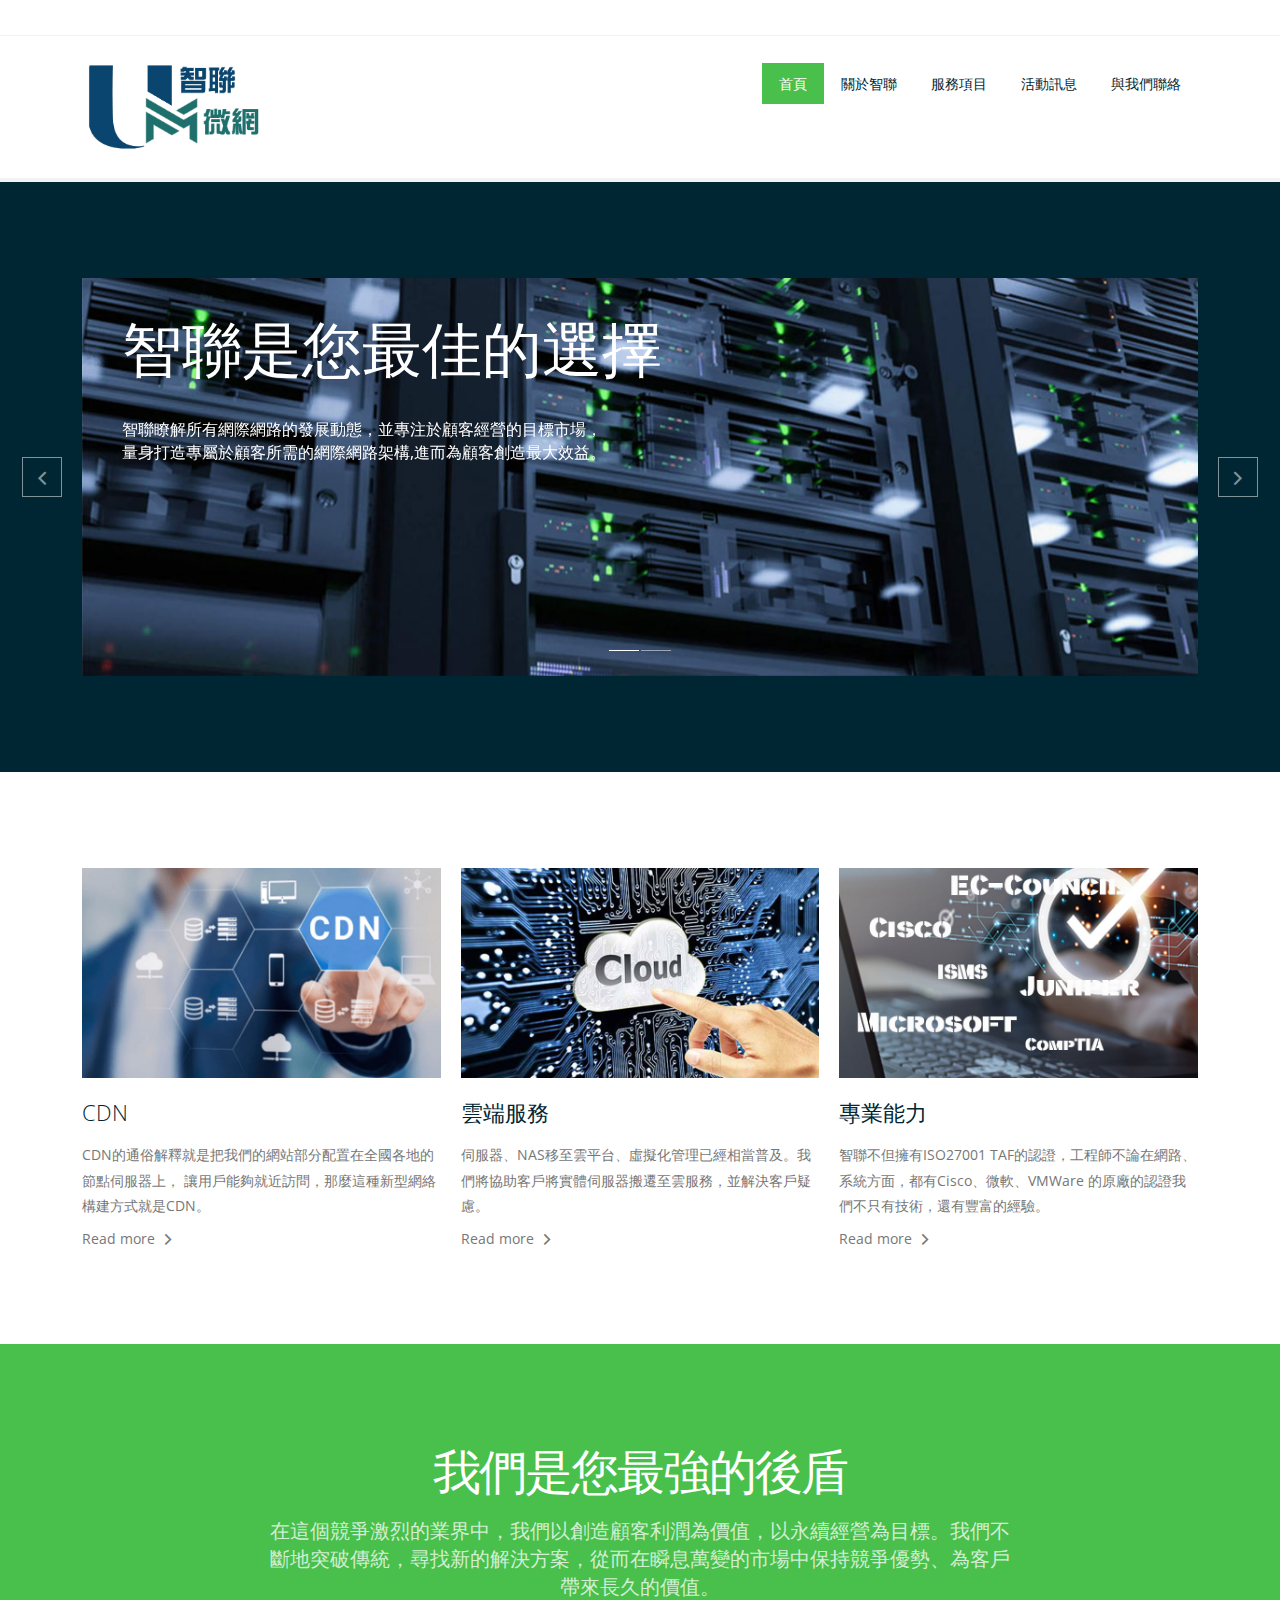
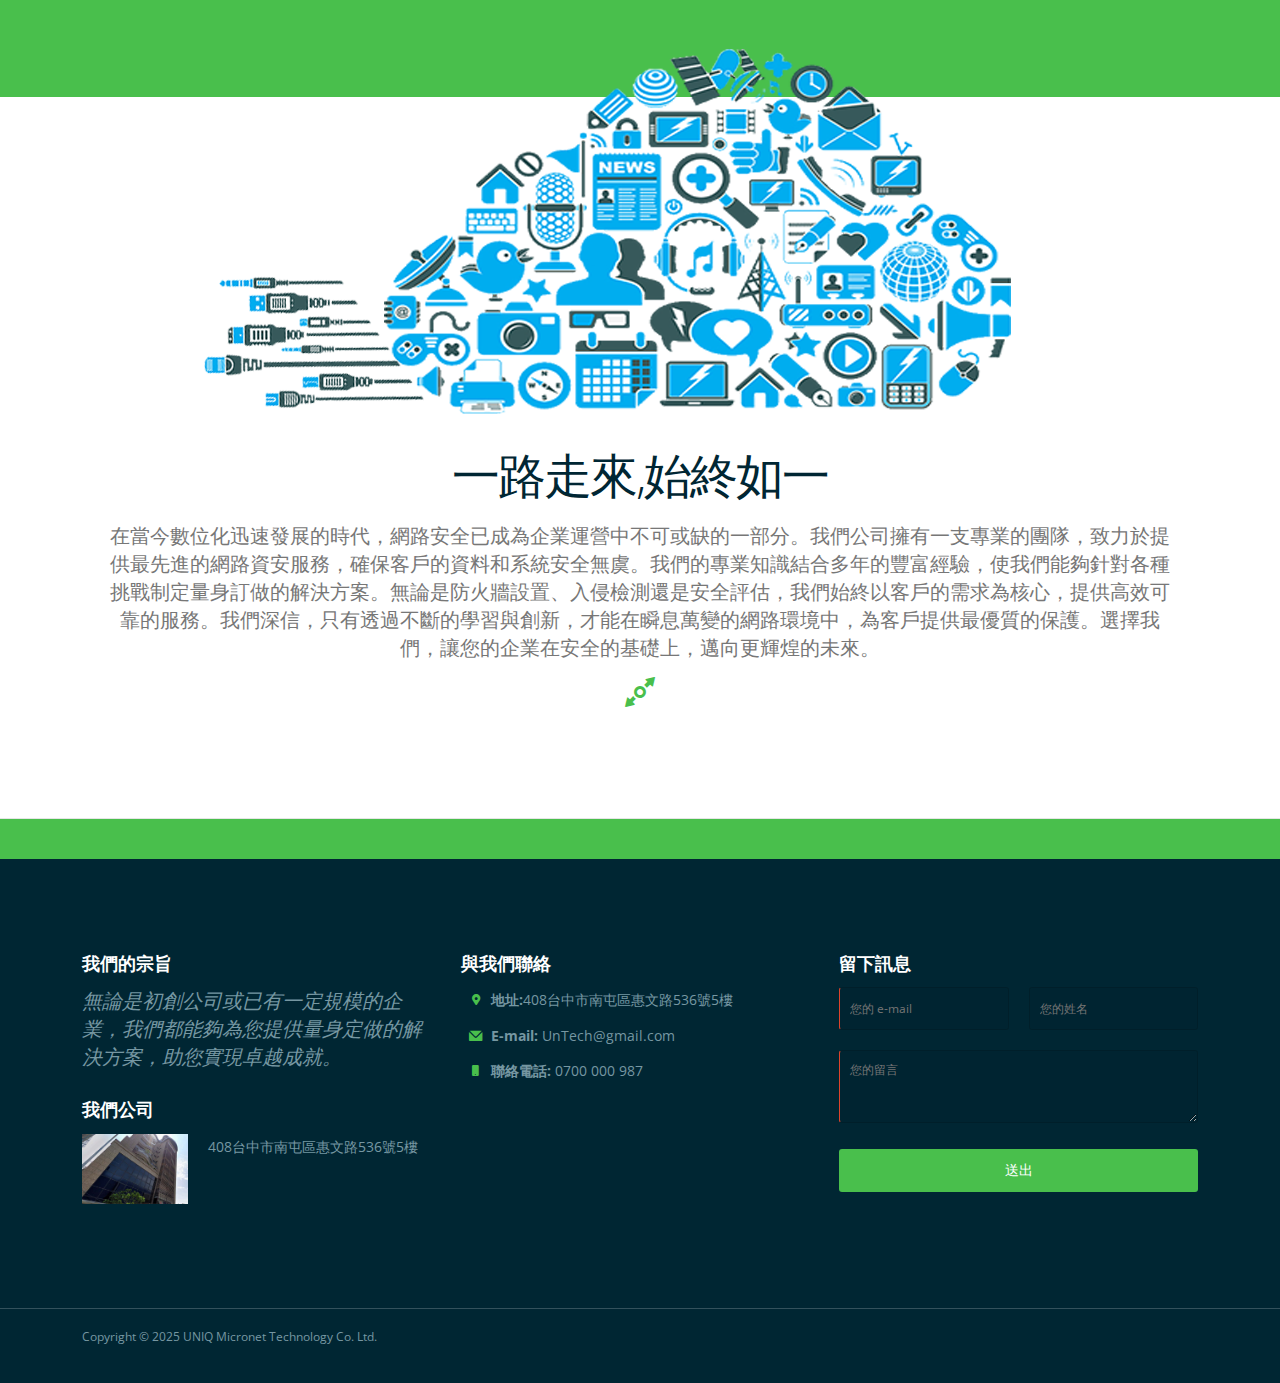
==== commit 161c7d24: "Add files via upload" ====
--- a/index.html
+++ b/index.html
@@ -42,23 +42,10 @@
             
             <ul class="right chevron">
               <li><a href="index.html">首頁</a></li>
-              <li><a href="#">關於智聯</a></li>
-              <li><a>服務項目</a>
-                <ul>
-                  <li><a>雲端服務</a>
-                    <ul>
-                      <li><a>VPS主機</a></li>
-                      <li><a>NAS主機</a></li>
-                    </ul>
-                  </li>
-                  <li><a>CDN服務</a></li>
-                  <li><a>SSL憑證</a></li>
-                  <li><a>IDC機房</a></li>
-                  
-                </ul>
-              </li>
-              <li><a href="#">活動訊息</a></li>
-              <li><a href="#">與我們聯絡</a></li>
+              <li><a href="about.html">關於智聯</a></li>
+              <li><a href="service.html">服務項目</a></li>
+               <li><a href="gallery.html">活動訊息</a></li>
+              <li><a href="contact.html">與我們聯絡</a></li>
             </ul>
           </div>
         </div>
@@ -110,20 +97,20 @@
               <h2 class="text-thin">CDN</h2>
               <p>CDN的通俗解釋就是把我們的網站部分配置在全國各地的節點伺服器上，
 讓用戶能夠就近訪問，那麼這種新型網絡構建方式就是CDN。</p> 
-              <a class="text-more-info text-primary-hover" href="#">Read more</a>                
+              <a class="text-more-info text-primary-hover"  href="./doc/CDN.pdf" target="_blank">Read more</a>                
             </div>
             <div class="s-12 m-12 l-4 margin-m-bottom">
               <img class="margin-bottom" src="img/img-02.jpg" alt="">
               <h2 class="text-thin">雲端服務</h2>
               <p>伺服器、NAS移至雲平台、虛擬化管理已經相當普及。我們將協助客戶將實體伺服器搬遷至雲服務，並解決客戶疑慮。</p> 
-              <a class="text-more-info text-primary-hover" href="#">Read more</a>                
+              <a class="text-more-info text-primary-hover"  href="./doc/vps.pdf" target="_blank">Read more</a>                
             </div>
             <div class="s-12 m-12 l-4 margin-m-bottom">
               <img class="margin-bottom" src="img/img-03.jpg" alt="">
               <h2 class="text-thin">專業能力</h2>
               <p>智聯不但擁有ISO27001 TAF的認證，工程師不論在網路、系統方面，都有Cisco、微軟、VMWare
 的原廠的認證我們不只有技術，還有豐富的經驗。</p> 
-              <a class="text-more-info text-primary-hover" href="#">Read more</a>                
+              <a class="text-more-info text-primary-hover"  href="./doc/company.pdf" target="_blank">Read more</a>                
             </div>
           </div>
         </div>
@@ -142,7 +129,7 @@
       <!-- Section 3 -->
       <section class="section background-white">
         <div class="full-width text-center">
-          <img class="center margin-bottom-30" style="margin-top: -210px;" src="img/bio.png" alt="">
+          <img class="center margin-bottom-30" style="margin-top: -210px;" src="img/bio2.png" alt="">
           <div class="line">
             <h2 class="headline text-thin text-s-size-30">一路走來,始終如一</h2>
             <p class="text-size-20 text-s-size-16 text-thin">在當今數位化迅速發展的時代，網路安全已成為企業運營中不可或缺的一部分。我們公司擁有一支專業的團隊，致力於提供最先進的網路資安服務，確保客戶的資料和系統安全無虞。我們的專業知識結合多年的豐富經驗，使我們能夠針對各種挑戰制定量身訂做的解決方案。無論是防火牆設置、入侵檢測還是安全評估，我們始終以客戶的需求為核心，提供高效可靠的服務。我們深信，只有透過不斷的學習與創新，才能在瞬息萬變的網路環境中，為客戶提供最優質的保護。選擇我們，讓您的企業在安全的基礎上，邁向更輝煌的未來。</p>
@@ -254,12 +241,10 @@
       <section class="padding background-dark">
         <div class="line">
           <div class="s-12 l-6">
-            <p class="text-size-12">Copyright 2019, Vision Design - graphic zoo</p>
-            <p class="text-size-12">All images have been purchased from Bigstock. Do not use the images in your website.</p>
-          </div>
-          <div class="s-12 l-6">
-            <a class="right text-size-12" href="http://www.myresponsee.com" title="Responsee - lightweight responsive framework">Design and coding<br> by Responsee Team</a>
-          </div>
+            <p class="text-size-12">Copyright © 2025 UNIQ Micronet Technology Co. Ltd.</p>
+            <p class="text-size-12">&nbsp;</p>
+          </div>
+          <div class="s-12 l-6"></div>
         </div>
       </section>
     </footer> 
--- a/css/icons.css
+++ b/css/icons.css
@@ -1,791 +1,791 @@
-/* Icon font - MFG labs */
-@font-face {
-  font-family: 'mfg';
-    src: url('../font/mfglabsiconset-webfont.eot');
-    src: url('../font/mfglabsiconset-webfont.svg#mfg_labs_iconsetregular') format('svg'),
-   		   url('../font/mfglabsiconset-webfont.eot?#iefix') format('embedded-opentype'),
-         url('../font/mfglabsiconset-webfont.woff') format('woff'),
-         url('../font/mfglabsiconset-webfont.ttf') format('truetype');
-    font-weight: normal;
-    font-style: normal;
-}
-
-.icon-cloud,
-.icon-at,
-.icon-plus,
-.icon-minus,
-.icon-arrow_up,
-.icon-arrow_down,
-.icon-arrow_right,
-.icon-arrow_left,
-.icon-chevron_down,
-.icon-chevron_up,
-.icon-chevron_right,
-.icon-chevron_left,
-.icon-reorder,
-.icon-list,
-.icon-reorder_square,
-.icon-reorder_square_line,
-.icon-coverflow,
-.icon-coverflow_line,
-.icon-pause,
-.icon-play,
-.icon-step_forward,
-.icon-step_backward,
-.icon-fast_forward,
-.icon-fast_backward,
-.icon-cloud_upload,
-.icon-cloud_download,
-.icon-data_science,
-.icon-data_science_black,
-.icon-globe,
-.icon-globe_black,
-.icon-math_ico,
-.icon-math,
-.icon-math_black,
-.icon-paperplane_ico,
-.icon-paperplane,
-.icon-paperplane_black,
-.icon-color_balance,
-.icon-star,
-.icon-star_half,
-.icon-star_empty,
-.icon-star_half_empty,
-.icon-reload,
-.icon-heart,
-.icon-heart_broken,
-.icon-hashtag,
-.icon-reply,
-.icon-retweet,
-.icon-signin,
-.icon-signout,
-.icon-download,
-.icon-upload,
-.icon-placepin,
-.icon-display_screen,
-.icon-tablet,
-.icon-smartphone,
-.icon-connected_object,
-.icon-lock,
-.icon-unlock,
-.icon-camera,
-.icon-isight,
-.icon-video_camera,
-.icon-random,
-.icon-message,
-.icon-discussion,
-.icon-calendar,
-.icon-ringbell,
-.icon-movie,
-.icon-mail,
-.icon-pen,
-.icon-settings,
-.icon-measure,
-.icon-vector,
-.icon-vector_pen,
-.icon-mute_on,
-.icon-mute_off,
-.icon-home,
-.icon-sheet,
-.icon-arrow_big_right,
-.icon-arrow_big_left,
-.icon-arrow_big_down,
-.icon-arrow_big_up,
-.icon-dribbble_circle,
-.icon-dribbble,
-.icon-facebook_circle,
-.icon-facebook,
-.icon-git_circle_alt,
-.icon-git_circle,
-.icon-git,
-.icon-octopus,
-.icon-twitter_circle,
-.icon-twitter,
-.icon-google_plus_circle,
-.icon-google_plus,
-.icon-linked_in_circle,
-.icon-linked_in,
-.icon-instagram,
-.icon-instagram_circle,
-.icon-mfg_icon,
-.icon-xing,
-.icon-xing_circle,
-.icon-mfg_icon_circle,
-.icon-user,
-.icon-user_male,
-.icon-user_female,
-.icon-users,
-.icon-file_open,
-.icon-file_close,
-.icon-file_alt,
-.icon-file_close_alt,
-.icon-attachment,
-.icon-check,
-.icon-cross_mark,
-.icon-cancel_circle,
-.icon-check_circle,
-.icon-magnifying,
-.icon-inbox,
-.icon-clock,
-.icon-stopwatch,
-.icon-hourglass,
-.icon-trophy,
-.icon-unlock_alt,
-.icon-lock_alt,
-.icon-arrow_doubled_right,
-.icon-arrow_doubled_left,
-.icon-arrow_doubled_down,
-.icon-arrow_doubled_up,
-.icon-link,
-.icon-warning,
-.icon-warning_alt,
-.icon-magnifying_plus,
-.icon-magnifying_minus,
-.icon-white_question,
-.icon-black_question,
-.icon-stop,
-.icon-share,
-.icon-eye,
-.icon-trash_can,
-.icon-hard_drive,
-.icon-information_black,
-.icon-information_white,
-.icon-printer,
-.icon-letter,
-.icon-soundcloud,
-.icon-soundcloud_circle,
-.icon-anchor,
-.icon-female_sign,
-.icon-male_sign,
-.icon-joystick,
-.icon-high_voltage,
-.icon-fire,
-.icon-newspaper,
-.icon-chart,
-.icon-spread,
-.icon-spinner_1,
-.icon-spinner_2,
-.icon-chart_alt,
-.icon-label,
-.icon-brush,
-.icon-refresh,
-.icon-node,
-.icon-node_2,
-.icon-node_3,
-.icon-link_2_nodes,
-.icon-link_3_nodes,
-.icon-link_loop_nodes,
-.icon-node_size,
-.icon-node_color,
-.icon-layout_directed,
-.icon-layout_radial,
-.icon-layout_hierarchical,
-.icon-node_link_direction,
-.icon-node_link_short_path,
-.icon-node_cluster,
-.icon-display_graph,
-.icon-node_link_weight,
-.icon-more_node_links,
-.icon-node_shape,
-.icon-node_icon,
-.icon-node_text,
-.icon-node_link_text,
-.icon-node_link_color,
-.icon-node_link_shape,
-.icon-credit_card,
-.icon-disconnect,
-.icon-graph,
-.icon-new_user {
-  font-family: 'mfg';
-  font-style: normal;
-  font-variant: normal;
-  font-weight: normal;
-  color:#e3e3e3;
-  speak: none; 
-  text-transform: none;
-  /* Better Font Rendering =========== */
-  -webkit-font-smoothing: antialiased;
-  -moz-osx-font-smoothing: grayscale;
-}
-.icon2x {font-size: 2rem;}
-.icon3x {font-size: 3rem;}
-
-.icon-cloud:before { content: "\2601"; }
-.icon-at:before { content: "\0040"; }
-.icon-plus:before { content: "\002B"; }
-.icon-minus:before { content: "\2212"; }
-.icon-arrow_up:before { content: "\2191"; }
-.icon-arrow_down:before { content: "\2193"; }
-.icon-arrow_right:before { content: "\2192"; }
-.icon-arrow_left:before { content: "\2190"; }
-.icon-chevron_down:before { content: "\f004"; }
-.icon-chevron_up:before { content: "\f005"; }
-.icon-chevron_right:before { content: "\f006"; }
-.icon-chevron_left:before { content: "\f007"; }
-.icon-reorder:before { content: "\f008"; }
-.icon-list:before { content: "\f009"; }
-.icon-reorder_square:before { content: "\f00a"; }
-.icon-reorder_square_line:before { content: "\f00b"; }
-.icon-coverflow:before { content: "\f00c"; }
-.icon-coverflow_line:before { content: "\f00d"; }
-.icon-pause:before { content: "\f00e"; }
-.icon-play:before { content: "\f00f"; }
-.icon-step_forward:before { content: "\f010"; }
-.icon-step_backward:before { content: "\f011"; }
-.icon-fast_forward:before { content: "\f012"; }
-.icon-fast_backward:before { content: "\f013"; }
-.icon-cloud_upload:before { content: "\f014"; }
-.icon-cloud_download:before { content: "\f015"; }
-.icon-data_science:before { content: "\f016"; }
-.icon-data_science_black:before { content: "\f017"; }
-.icon-globe:before { content: "\f018"; }
-.icon-globe_black:before { content: "\f019"; }
-.icon-math_ico:before { content: "\f01a"; }
-.icon-math:before { content: "\f01b"; }
-.icon-math_black:before { content: "\f01c"; }
-.icon-paperplane_ico:before { content: "\f01d"; }
-.icon-paperplane:before { content: "\f01e"; }
-.icon-paperplane_black:before { content: "\f01f"; }
-.icon-color_balance:before { content: "\f020"; }
-.icon-star:before { content: "\2605"; }
-.icon-star_half:before { content: "\f022"; }
-.icon-star_empty:before { content: "\2606"; }
-.icon-star_half_empty:before { content: "\f024"; }
-.icon-reload:before { content: "\f025"; }
-.icon-heart:before { content: "\2665"; }
-.icon-heart_broken:before { content: "\f028"; }
-.icon-hashtag:before { content: "\f029"; }
-.icon-reply:before { content: "\f02a"; }
-.icon-retweet:before { content: "\f02b"; }
-.icon-signin:before { content: "\f02c"; }
-.icon-signout:before { content: "\f02d"; }
-.icon-download:before { content: "\f02e"; }
-.icon-upload:before { content: "\f02f"; }
-.icon-placepin:before { content: "\f031"; }
-.icon-display_screen:before { content: "\f032"; }
-.icon-tablet:before { content: "\f033"; }
-.icon-smartphone:before { content: "\f034"; }
-.icon-connected_object:before { content: "\f035"; }
-.icon-lock:before { content: "\F512"; }
-.icon-unlock:before { content: "\F513"; }
-.icon-camera:before { content: "\F4F7"; }
-.icon-isight:before { content: "\f039"; }
-.icon-video_camera:before { content: "\f03a"; }
-.icon-random:before { content: "\f03b"; }
-.icon-message:before { content: "\F4AC"; }
-.icon-discussion:before { content: "\f03d"; }
-.icon-calendar:before { content: "\F4C5"; }
-.icon-ringbell:before { content: "\f03f"; }
-.icon-movie:before { content: "\f040"; }
-.icon-mail:before { content: "\2709"; }
-.icon-pen:before { content: "\270F"; }
-.icon-settings:before { content: "\9881"; }
-.icon-measure:before { content: "\f044"; }
-.icon-vector:before { content: "\f045"; }
-.icon-vector_pen:before { content: "\2712"; }
-.icon-mute_on:before { content: "\f047"; }
-.icon-mute_off:before { content: "\f048"; }
-.icon-home:before { content: "\2302"; }
-.icon-sheet:before { content: "\f04a"; }
-.icon-arrow_big_right:before { content: "\21C9"; }
-.icon-arrow_big_left:before { content: "\21C7"; }
-.icon-arrow_big_down:before { content: "\21CA"; }
-.icon-arrow_big_up:before { content: "\21C8"; }
-.icon-dribbble_circle:before { content: "\f04f"; }
-.icon-dribbble:before { content: "\f050"; }
-.icon-facebook_circle:before { content: "\f051"; }
-.icon-facebook:before { content: "\f052"; }
-.icon-git_circle_alt:before { content: "\f053"; }
-.icon-git_circle:before { content: "\f054"; }
-.icon-git:before { content: "\f055"; }
-.icon-octopus:before { content: "\f056"; }
-.icon-twitter_circle:before { content: "\f057"; }
-.icon-twitter:before { content: "\f058"; }
-.icon-google_plus_circle:before { content: "\f059"; }
-.icon-google_plus:before { content: "\f05a"; }
-.icon-linked_in_circle:before { content: "\f05b"; }
-.icon-linked_in:before { content: "\f05c"; }
-.icon-instagram:before { content: "\f05d"; }
-.icon-instagram_circle:before { content: "\f05e"; }
-.icon-mfg_icon:before { content: "\f05f"; }
-.icon-xing:before { content: "\F532"; }
-.icon-xing_circle:before { content: "\F533"; }
-.icon-mfg_icon_circle:before { content: "\f060"; }
-.icon-user:before { content: "\f061"; }
-.icon-user_male:before { content: "\f062"; }
-.icon-user_female:before { content: "\f063"; }
-.icon-users:before { content: "\f064"; }
-.icon-file_open:before { content: "\F4C2"; }
-.icon-file_close:before { content: "\f067"; }
-.icon-file_alt:before { content: "\f068"; }
-.icon-file_close_alt:before { content: "\f069"; }
-.icon-attachment:before { content: "\f06a"; }
-.icon-check:before { content: "\2713"; }
-.icon-cross_mark:before { content: "\274C"; }
-.icon-cancel_circle:before { content: "\F06E"; }
-.icon-check_circle:before { content: "\f06d"; }
-.icon-magnifying:before { content: "\F50D"; }
-.icon-inbox:before { content: "\f070"; }
-.icon-clock:before { content: "\23F2"; }
-.icon-stopwatch:before { content: "\23F1"; }
-.icon-hourglass:before { content: "\231B"; }
-.icon-trophy:before { content: "\f074"; }
-.icon-unlock_alt:before { content: "\F075"; }
-.icon-lock_alt:before { content: "\F510"; }
-.icon-arrow_doubled_right:before { content: "\21D2"; }
-.icon-arrow_doubled_left:before { content: "\21D0"; }
-.icon-arrow_doubled_down:before { content: "\21D3"; }
-.icon-arrow_doubled_up:before { content: "\21D1"; }
-.icon-link:before { content: "\f07B"; }
-.icon-warning:before { content: "\2757"; }
-.icon-warning_alt:before { content: "\2755"; }
-.icon-magnifying_plus:before { content: "\f07E"; }
-.icon-magnifying_minus:before { content: "\f07F"; }
-.icon-white_question:before { content: "\2754"; }
-.icon-black_question:before { content: "\2753"; }
-.icon-stop:before { content: "\f080"; }
-.icon-share:before { content: "\f081"; }
-.icon-eye:before { content: "\f082"; }
-.icon-trash_can:before { content: "\f083"; }
-.icon-hard_drive:before { content: "\f084"; }
-.icon-information_black:before { content: "\f085"; }
-.icon-information_white:before { content: "\f086"; }
-.icon-printer:before { content: "\f087"; }
-.icon-letter:before { content: "\f088"; }
-.icon-soundcloud:before { content: "\f089"; }
-.icon-soundcloud_circle:before { content: "\f08A"; }
-.icon-anchor:before { content: "\2693"; }
-.icon-female_sign:before { content: "\2640"; }
-.icon-male_sign:before { content: "\2642"; }
-.icon-joystick:before { content: "\F514"; }
-.icon-high_voltage:before { content: "\26A1"; }
-.icon-fire:before { content: "\F525"; }
-.icon-newspaper:before { content: "\F4F0"; }
-.icon-chart:before { content: "\F526"; }
-.icon-spread:before { content: "\F527"; }
-.icon-spinner_1:before { content: "\F528"; }
-.icon-spinner_2:before { content: "\F529"; }
-.icon-chart_alt:before { content: "\F530"; }
-.icon-label:before { content: "\F531"; }
-.icon-brush:before { content: "\E000"; }
-.icon-refresh:before { content: "\E001"; }
-.icon-node:before { content: "\E002"; }
-.icon-node_2:before { content: "\E003"; }
-.icon-node_3:before { content: "\E004"; }
-.icon-link_2_nodes:before { content: "\E005"; }
-.icon-link_3_nodes:before { content: "\E006"; }
-.icon-link_loop_nodes:before { content: "\E007"; }
-.icon-node_size:before { content: "\E008"; }
-.icon-node_color:before { content: "\E009"; }
-.icon-layout_directed:before { content: "\E010"; }
-.icon-layout_radial:before { content: "\E011"; }
-.icon-layout_hierarchical:before { content: "\E012"; }
-.icon-node_link_direction:before { content: "\E013"; }
-.icon-node_link_short_path:before { content: "\E014"; }
-.icon-node_cluster:before { content: "\E015"; }
-.icon-display_graph:before { content: "\E016"; }
-.icon-node_link_weight:before { content: "\E017"; }
-.icon-more_node_links:before { content: "\E018"; }
-.icon-node_shape:before { content: "\E00A"; }
-.icon-node_icon:before { content: "\E00B"; }
-.icon-node_text:before { content: "\E00C"; }
-.icon-node_link_text:before { content: "\E00D"; }
-.icon-node_link_color:before { content: "\E00E"; }
-.icon-node_link_shape:before { content: "\E00F"; }
-.icon-credit_card:before { content: "\F4B3"; }
-.icon-disconnect:before { content: "\F534"; }
-.icon-graph:before { content: "\F535"; }
-.icon-new_user:before { content: "\F536"; }
-
-
-/* Icon font - Simple Line Icons */
-@font-face {
-  font-family: 'sli';
-  src: url('../font/Simple-Line-Icons.eot?v=2.2.2');
-  src: url('../font/Simple-Line-Icons.eot?v=2.2.2#iefix') format('embedded-opentype'), url('../font/Simple-Line-Icons.ttf?v=2.2.2') format('truetype'), url('../font/Simple-Line-Icons.woff2?v=2.2.2') format('woff2'), url('../font/Simple-Line-Icons.woff?v=2.2.2') format('woff'), url('../font/Simple-Line-Icons.svg?v=2.2.2#simple-line-icons') format('svg');
-  font-weight: normal;
-  font-style: normal;
-}
-
-.icon-sli-user,
-.icon-sli-people,
-.icon-sli-user-female,
-.icon-sli-user-follow,
-.icon-sli-user-following,
-.icon-sli-user-unfollow,
-.icon-sli-login,
-.icon-sli-logout,
-.icon-sli-emotsmile,
-.icon-sli-phone,
-.icon-sli-call-end,
-.icon-sli-call-in,
-.icon-sli-call-out,
-.icon-sli-map,
-.icon-sli-location-pin,
-.icon-sli-direction,
-.icon-sli-directions,
-.icon-sli-compass,
-.icon-sli-layers,
-.icon-sli-menu,
-.icon-sli-list,
-.icon-sli-options-vertical,
-.icon-sli-options,
-.icon-sli-arrow-down,
-.icon-sli-arrow-left,
-.icon-sli-arrow-right,
-.icon-sli-arrow-up,
-.icon-sli-arrow-up-circle,
-.icon-sli-arrow-left-circle,
-.icon-sli-arrow-right-circle,
-.icon-sli-arrow-down-circle,
-.icon-sli-check,
-.icon-sli-clock,
-.icon-sli-plus,
-.icon-sli-minus,
-.icon-sli-close,
-.icon-sli-organization,
-.icon-sli-trophy,
-.icon-sli-screen-smartphone,
-.icon-sli-screen-desktop,
-.icon-sli-plane,
-.icon-sli-notebook,
-.icon-sli-mustache,
-.icon-sli-mouse,
-.icon-sli-magnet,
-.icon-sli-energy,
-.icon-sli-disc,
-.icon-sli-cursor,
-.icon-sli-cursor-move,
-.icon-sli-crop,
-.icon-sli-chemistry,
-.icon-sli-speedometer,
-.icon-sli-shield,
-.icon-sli-screen-tablet,
-.icon-sli-magic-wand,
-.icon-sli-hourglass,
-.icon-sli-graduation,
-.icon-sli-ghost,
-.icon-sli-game-controller,
-.icon-sli-fire,
-.icon-sli-eyeglass,
-.icon-sli-envelope-open,
-.icon-sli-envelope-letter,
-.icon-sli-bell,
-.icon-sli-badge,
-.icon-sli-anchor,
-.icon-sli-wallet,
-.icon-sli-vector,
-.icon-sli-speech,
-.icon-sli-puzzle,
-.icon-sli-printer,
-.icon-sli-present,
-.icon-sli-playlist,
-.icon-sli-pin,
-.icon-sli-picture,
-.icon-sli-handbag,
-.icon-sli-globe-alt,
-.icon-sli-globe,
-.icon-sli-folder-alt,
-.icon-sli-folder,
-.icon-sli-film,
-.icon-sli-feed,
-.icon-sli-drop,
-.icon-sli-drawer,
-.icon-sli-docs,
-.icon-sli-doc,
-.icon-sli-diamond,
-.icon-sli-cup,
-.icon-sli-calculator,
-.icon-sli-bubbles,
-.icon-sli-briefcase,
-.icon-sli-book-open,
-.icon-sli-basket-loaded,
-.icon-sli-basket,
-.icon-sli-bag,
-.icon-sli-action-undo,
-.icon-sli-action-redo,
-.icon-sli-wrench,
-.icon-sli-umbrella,
-.icon-sli-trash,
-.icon-sli-tag,
-.icon-sli-support,
-.icon-sli-frame,
-.icon-sli-size-fullscreen,
-.icon-sli-size-actual,
-.icon-sli-shuffle,
-.icon-sli-share-alt,
-.icon-sli-share,
-.icon-sli-rocket,
-.icon-sli-question,
-.icon-sli-pie-chart,
-.icon-sli-pencil,
-.icon-sli-note,
-.icon-sli-loop,
-.icon-sli-home,
-.icon-sli-grid,
-.icon-sli-graph,
-.icon-sli-microphone,
-.icon-sli-music-tone-alt,
-.icon-sli-music-tone,
-.icon-sli-earphones-alt,
-.icon-sli-earphones,
-.icon-sli-equalizer,
-.icon-sli-like,
-.icon-sli-dislike,
-.icon-sli-control-start,
-.icon-sli-control-rewind,
-.icon-sli-control-play,
-.icon-sli-control-pause,
-.icon-sli-control-forward,
-.icon-sli-control-end,
-.icon-sli-volume-1,
-.icon-sli-volume-2,
-.icon-sli-volume-off,
-.icon-sli-calendar,
-.icon-sli-bulb,
-.icon-sli-chart,
-.icon-sli-ban,
-.icon-sli-bubble,
-.icon-sli-camrecorder,
-.icon-sli-camera,
-.icon-sli-cloud-download,
-.icon-sli-cloud-upload,
-.icon-sli-envelope,
-.icon-sli-eye,
-.icon-sli-flag,
-.icon-sli-heart,
-.icon-sli-info,
-.icon-sli-key,
-.icon-sli-link,
-.icon-sli-lock,
-.icon-sli-lock-open,
-.icon-sli-magnifier,
-.icon-sli-magnifier-add,
-.icon-sli-magnifier-remove,
-.icon-sli-paper-clip,
-.icon-sli-paper-plane,
-.icon-sli-power,
-.icon-sli-refresh,
-.icon-sli-reload,
-.icon-sli-settings,
-.icon-sli-star,
-.icon-sli-symbol-female,
-.icon-sli-symbol-male,
-.icon-sli-target,
-.icon-sli-credit-card,
-.icon-sli-paypal,
-.icon-sli-social-tumblr,
-.icon-sli-social-twitter,
-.icon-sli-social-facebook,
-.icon-sli-social-instagram,
-.icon-sli-social-linkedin,
-.icon-sli-social-pinterest,
-.icon-sli-social-github,
-.icon-sli-social-google,
-.icon-sli-social-reddit,
-.icon-sli-social-skype,
-.icon-sli-social-dribbble,
-.icon-sli-social-behance,
-.icon-sli-social-foursqare,
-.icon-sli-social-soundcloud,
-.icon-sli-social-spotify,
-.icon-sli-social-stumbleupon,
-.icon-sli-social-youtube,
-.icon-sli-social-dropbox {
-  font-family: 'sli';
-  font-style: normal;  
-  font-variant: normal;
-  font-weight: normal;
-  color:#e3e3e3;
-  speak: none;
-  text-transform: none;
-  /* Better Font Rendering =========== */
-  -webkit-font-smoothing: antialiased;
-  -moz-osx-font-smoothing: grayscale;
-}
-.icon-sli-user:before { content: "\e005"; }
-.icon-sli-people:before { content: "\e001"; }
-.icon-sli-user-female:before { content: "\e000"; }
-.icon-sli-user-follow:before { content: "\e002"; }
-.icon-sli-user-following:before { content: "\e003"; }
-.icon-sli-user-unfollow:before { content: "\e004"; }
-.icon-sli-login:before { content: "\e066"; }
-.icon-sli-logout:before { content: "\e065"; }
-.icon-sli-emotsmile:before { content: "\e021"; }
-.icon-sli-phone:before { content: "\e600"; }
-.icon-sli-call-end:before { content: "\e048"; }
-.icon-sli-call-in:before { content: "\e047"; }
-.icon-sli-call-out:before { content: "\e046"; }
-.icon-sli-map:before { content: "\e033"; }
-.icon-sli-location-pin:before { content: "\e096"; }
-.icon-sli-direction:before { content: "\e042"; }
-.icon-sli-directions:before { content: "\e041"; }
-.icon-sli-compass:before { content: "\e045"; }
-.icon-sli-layers:before { content: "\e034"; }
-.icon-sli-menu:before { content: "\e601"; }
-.icon-sli-list:before { content: "\e067"; }
-.icon-sli-options-vertical:before { content: "\e602"; }
-.icon-sli-options:before { content: "\e603"; }
-.icon-sli-arrow-down:before { content: "\e604"; }
-.icon-sli-arrow-left:before { content: "\e605"; }
-.icon-sli-arrow-right:before { content: "\e606"; }
-.icon-sli-arrow-up:before { content: "\e607"; }
-.icon-sli-arrow-up-circle:before { content: "\e078"; }
-.icon-sli-arrow-left-circle:before { content: "\e07a"; }
-.icon-sli-arrow-right-circle:before { content: "\e079"; }
-.icon-sli-arrow-down-circle:before { content: "\e07b"; }
-.icon-sli-check:before { content: "\e080"; }
-.icon-sli-clock:before { content: "\e081"; }
-.icon-sli-plus:before { content: "\e095"; }
-.icon-sli-minus:before { content: "\e615"; }
-.icon-sli-close:before { content: "\e082"; }
-.icon-sli-organization:before { content: "\e616"; }
-
-.icon-sli-trophy:before { content: "\e006"; }
-.icon-sli-screen-smartphone:before { content: "\e010"; }
-.icon-sli-screen-desktop:before { content: "\e011"; }
-.icon-sli-plane:before { content: "\e012"; }
-.icon-sli-notebook:before { content: "\e013"; }
-.icon-sli-mustache:before { content: "\e014"; }
-.icon-sli-mouse:before { content: "\e015"; }
-.icon-sli-magnet:before { content: "\e016"; }
-.icon-sli-energy:before { content: "\e020"; }
-.icon-sli-disc:before { content: "\e022"; }
-.icon-sli-cursor:before { content: "\e06e"; }
-.icon-sli-cursor-move:before { content: "\e023"; }
-.icon-sli-crop:before { content: "\e024"; }
-.icon-sli-chemistry:before { content: "\e026"; }
-.icon-sli-speedometer:before { content: "\e007"; }
-.icon-sli-shield:before { content: "\e00e"; }
-.icon-sli-screen-tablet:before { content: "\e00f"; }
-.icon-sli-magic-wand:before { content: "\e017"; }
-.icon-sli-hourglass:before { content: "\e018"; }
-.icon-sli-graduation:before { content: "\e019"; }
-.icon-sli-ghost:before { content: "\e01a"; }
-.icon-sli-game-controller:before { content: "\e01b"; }
-.icon-sli-fire:before { content: "\e01c"; }
-.icon-sli-eyeglass:before { content: "\e01d"; }
-.icon-sli-envelope-open:before { content: "\e01e"; }
-.icon-sli-envelope-letter:before { content: "\e01f"; }
-.icon-sli-bell:before { content: "\e027"; }
-.icon-sli-badge:before { content: "\e028"; }
-.icon-sli-anchor:before { content: "\e029"; }
-.icon-sli-wallet:before { content: "\e02a"; }
-.icon-sli-vector:before { content: "\e02b"; }
-.icon-sli-speech:before { content: "\e02c"; }
-.icon-sli-puzzle:before { content: "\e02d"; }
-.icon-sli-printer:before { content: "\e02e"; }
-.icon-sli-present:before { content: "\e02f"; }
-.icon-sli-playlist:before { content: "\e030"; }
-.icon-sli-pin:before { content: "\e031"; }
-.icon-sli-picture:before { content: "\e032"; }
-.icon-sli-handbag:before { content: "\e035"; }
-.icon-sli-globe-alt:before { content: "\e036"; }
-.icon-sli-globe:before { content: "\e037"; }
-.icon-sli-folder-alt:before { content: "\e039"; }
-.icon-sli-folder:before { content: "\e089"; }
-.icon-sli-film:before { content: "\e03a"; }
-.icon-sli-feed:before { content: "\e03b"; }
-.icon-sli-drop:before { content: "\e03e"; }
-.icon-sli-drawer:before { content: "\e03f"; }
-.icon-sli-docs:before { content: "\e040"; }
-.icon-sli-doc:before { content: "\e085"; }
-.icon-sli-diamond:before { content: "\e043"; }
-.icon-sli-cup:before { content: "\e044"; }
-.icon-sli-calculator:before { content: "\e049"; }
-.icon-sli-bubbles:before { content: "\e04a"; }
-.icon-sli-briefcase:before { content: "\e04b"; }
-.icon-sli-book-open:before { content: "\e04c"; }
-.icon-sli-basket-loaded:before { content: "\e04d"; }
-.icon-sli-basket:before { content: "\e04e"; }
-.icon-sli-bag:before { content: "\e04f"; }
-.icon-sli-action-undo:before { content: "\e050"; }
-.icon-sli-action-redo:before { content: "\e051"; }
-.icon-sli-wrench:before { content: "\e052"; }
-.icon-sli-umbrella:before { content: "\e053"; }
-.icon-sli-trash:before { content: "\e054"; }
-.icon-sli-tag:before { content: "\e055"; }
-.icon-sli-support:before { content: "\e056"; }
-.icon-sli-frame:before { content: "\e038"; }
-.icon-sli-size-fullscreen:before { content: "\e057"; }
-.icon-sli-size-actual:before { content: "\e058"; }
-.icon-sli-shuffle:before { content: "\e059"; }
-.icon-sli-share-alt:before { content: "\e05a"; }
-.icon-sli-share:before { content: "\e05b"; }
-.icon-sli-rocket:before { content: "\e05c"; }
-.icon-sli-question:before { content: "\e05d"; }
-.icon-sli-pie-chart:before { content: "\e05e"; }
-.icon-sli-pencil:before { content: "\e05f"; }
-.icon-sli-note:before { content: "\e060"; }
-.icon-sli-loop:before { content: "\e064"; }
-.icon-sli-home:before { content: "\e069"; }
-.icon-sli-grid:before { content: "\e06a"; }
-.icon-sli-graph:before { content: "\e06b"; }
-.icon-sli-microphone:before { content: "\e063"; }
-.icon-sli-music-tone-alt:before { content: "\e061"; }
-.icon-sli-music-tone:before { content: "\e062"; }
-.icon-sli-earphones-alt:before { content: "\e03c"; }
-.icon-sli-earphones:before { content: "\e03d"; }
-.icon-sli-equalizer:before { content: "\e06c"; }
-.icon-sli-like:before { content: "\e068"; }
-.icon-sli-dislike:before { content: "\e06d"; }
-.icon-sli-control-start:before { content: "\e06f"; }
-.icon-sli-control-rewind:before { content: "\e070"; }
-.icon-sli-control-play:before { content: "\e071"; }
-.icon-sli-control-pause:before { content: "\e072"; }
-.icon-sli-control-forward:before { content: "\e073"; }
-.icon-sli-control-end:before { content: "\e074"; }
-.icon-sli-volume-1:before { content: "\e09f"; }
-.icon-sli-volume-2:before { content: "\e0a0"; }
-.icon-sli-volume-off:before { content: "\e0a1"; }
-.icon-sli-calendar:before { content: "\e075"; }
-.icon-sli-bulb:before { content: "\e076"; }
-.icon-sli-chart:before { content: "\e077"; }
-.icon-sli-ban:before { content: "\e07c"; }
-.icon-sli-bubble:before { content: "\e07d"; }
-.icon-sli-camrecorder:before { content: "\e07e"; }
-.icon-sli-camera:before { content: "\e07f"; }
-.icon-sli-cloud-download:before { content: "\e083"; }
-.icon-sli-cloud-upload:before { content: "\e084"; }
-.icon-sli-envelope:before { content: "\e086"; }
-.icon-sli-eye:before { content: "\e087"; }
-.icon-sli-flag:before { content: "\e088"; }
-.icon-sli-heart:before { content: "\e08a"; }
-.icon-sli-info:before { content: "\e08b"; }
-.icon-sli-key:before { content: "\e08c"; }
-.icon-sli-link:before { content: "\e08d"; }
-.icon-sli-lock:before { content: "\e08e"; }
-.icon-sli-lock-open:before { content: "\e08f"; }
-.icon-sli-magnifier:before { content: "\e090"; }
-.icon-sli-magnifier-add:before { content: "\e091"; }
-.icon-sli-magnifier-remove:before { content: "\e092"; }
-.icon-sli-paper-clip:before { content: "\e093"; }
-.icon-sli-paper-plane:before { content: "\e094"; }
-.icon-sli-power:before { content: "\e097"; }
-.icon-sli-refresh:before { content: "\e098"; }
-.icon-sli-reload:before { content: "\e099"; }
-.icon-sli-settings:before { content: "\e09a"; }
-.icon-sli-star:before { content: "\e09b"; }
-.icon-sli-symbol-female:before { content: "\e09c"; }
-.icon-sli-symbol-male:before { content: "\e09d"; }
-.icon-sli-target:before { content: "\e09e"; }
-.icon-sli-credit-card:before { content: "\e025"; }
-.icon-sli-paypal:before { content: "\e608"; }
-.icon-sli-social-tumblr:before { content: "\e00a"; }
-.icon-sli-social-twitter:before { content: "\e009"; }
-.icon-sli-social-facebook:before { content: "\e00b"; }
-.icon-sli-social-instagram:before { content: "\e609"; }
-.icon-sli-social-linkedin:before { content: "\e60a"; }
-.icon-sli-social-pinterest:before { content: "\e60b"; }
-.icon-sli-social-github:before { content: "\e60c"; }
-.icon-sli-social-google:before { content: "\e60d"; }
-.icon-sli-social-reddit:before { content: "\e60e"; }
-.icon-sli-social-skype:before { content: "\e60f"; }
-.icon-sli-social-dribbble:before { content: "\e00d"; }
-.icon-sli-social-behance:before { content: "\e610"; }
-.icon-sli-social-foursqare:before { content: "\e611"; }
-.icon-sli-social-soundcloud:before { content: "\e612"; }
-.icon-sli-social-spotify:before { content: "\e613"; }
-.icon-sli-social-stumbleupon:before { content: "\e614"; }
-.icon-sli-social-youtube:before { content: "\e008"; }
+/* Icon font - MFG labs */
+@font-face {
+  font-family: 'mfg';
+    src: url('../font/mfglabsiconset-webfont.eot');
+    src: url('../font/mfglabsiconset-webfont.svg#mfg_labs_iconsetregular') format('svg'),
+   		   url('../font/mfglabsiconset-webfont.eot?#iefix') format('embedded-opentype'),
+         url('../font/mfglabsiconset-webfont.woff') format('woff'),
+         url('../font/mfglabsiconset-webfont.ttf') format('truetype');
+    font-weight: normal;
+    font-style: normal;
+}
+
+.icon-cloud,
+.icon-at,
+.icon-plus,
+.icon-minus,
+.icon-arrow_up,
+.icon-arrow_down,
+.icon-arrow_right,
+.icon-arrow_left,
+.icon-chevron_down,
+.icon-chevron_up,
+.icon-chevron_right,
+.icon-chevron_left,
+.icon-reorder,
+.icon-list,
+.icon-reorder_square,
+.icon-reorder_square_line,
+.icon-coverflow,
+.icon-coverflow_line,
+.icon-pause,
+.icon-play,
+.icon-step_forward,
+.icon-step_backward,
+.icon-fast_forward,
+.icon-fast_backward,
+.icon-cloud_upload,
+.icon-cloud_download,
+.icon-data_science,
+.icon-data_science_black,
+.icon-globe,
+.icon-globe_black,
+.icon-math_ico,
+.icon-math,
+.icon-math_black,
+.icon-paperplane_ico,
+.icon-paperplane,
+.icon-paperplane_black,
+.icon-color_balance,
+.icon-star,
+.icon-star_half,
+.icon-star_empty,
+.icon-star_half_empty,
+.icon-reload,
+.icon-heart,
+.icon-heart_broken,
+.icon-hashtag,
+.icon-reply,
+.icon-retweet,
+.icon-signin,
+.icon-signout,
+.icon-download,
+.icon-upload,
+.icon-placepin,
+.icon-display_screen,
+.icon-tablet,
+.icon-smartphone,
+.icon-connected_object,
+.icon-lock,
+.icon-unlock,
+.icon-camera,
+.icon-isight,
+.icon-video_camera,
+.icon-random,
+.icon-message,
+.icon-discussion,
+.icon-calendar,
+.icon-ringbell,
+.icon-movie,
+.icon-mail,
+.icon-pen,
+.icon-settings,
+.icon-measure,
+.icon-vector,
+.icon-vector_pen,
+.icon-mute_on,
+.icon-mute_off,
+.icon-home,
+.icon-sheet,
+.icon-arrow_big_right,
+.icon-arrow_big_left,
+.icon-arrow_big_down,
+.icon-arrow_big_up,
+.icon-dribbble_circle,
+.icon-dribbble,
+.icon-facebook_circle,
+.icon-facebook,
+.icon-git_circle_alt,
+.icon-git_circle,
+.icon-git,
+.icon-octopus,
+.icon-twitter_circle,
+.icon-twitter,
+.icon-google_plus_circle,
+.icon-google_plus,
+.icon-linked_in_circle,
+.icon-linked_in,
+.icon-instagram,
+.icon-instagram_circle,
+.icon-mfg_icon,
+.icon-xing,
+.icon-xing_circle,
+.icon-mfg_icon_circle,
+.icon-user,
+.icon-user_male,
+.icon-user_female,
+.icon-users,
+.icon-file_open,
+.icon-file_close,
+.icon-file_alt,
+.icon-file_close_alt,
+.icon-attachment,
+.icon-check,
+.icon-cross_mark,
+.icon-cancel_circle,
+.icon-check_circle,
+.icon-magnifying,
+.icon-inbox,
+.icon-clock,
+.icon-stopwatch,
+.icon-hourglass,
+.icon-trophy,
+.icon-unlock_alt,
+.icon-lock_alt,
+.icon-arrow_doubled_right,
+.icon-arrow_doubled_left,
+.icon-arrow_doubled_down,
+.icon-arrow_doubled_up,
+.icon-link,
+.icon-warning,
+.icon-warning_alt,
+.icon-magnifying_plus,
+.icon-magnifying_minus,
+.icon-white_question,
+.icon-black_question,
+.icon-stop,
+.icon-share,
+.icon-eye,
+.icon-trash_can,
+.icon-hard_drive,
+.icon-information_black,
+.icon-information_white,
+.icon-printer,
+.icon-letter,
+.icon-soundcloud,
+.icon-soundcloud_circle,
+.icon-anchor,
+.icon-female_sign,
+.icon-male_sign,
+.icon-joystick,
+.icon-high_voltage,
+.icon-fire,
+.icon-newspaper,
+.icon-chart,
+.icon-spread,
+.icon-spinner_1,
+.icon-spinner_2,
+.icon-chart_alt,
+.icon-label,
+.icon-brush,
+.icon-refresh,
+.icon-node,
+.icon-node_2,
+.icon-node_3,
+.icon-link_2_nodes,
+.icon-link_3_nodes,
+.icon-link_loop_nodes,
+.icon-node_size,
+.icon-node_color,
+.icon-layout_directed,
+.icon-layout_radial,
+.icon-layout_hierarchical,
+.icon-node_link_direction,
+.icon-node_link_short_path,
+.icon-node_cluster,
+.icon-display_graph,
+.icon-node_link_weight,
+.icon-more_node_links,
+.icon-node_shape,
+.icon-node_icon,
+.icon-node_text,
+.icon-node_link_text,
+.icon-node_link_color,
+.icon-node_link_shape,
+.icon-credit_card,
+.icon-disconnect,
+.icon-graph,
+.icon-new_user {
+  font-family: 'mfg';
+  font-style: normal;
+  font-variant: normal;
+  font-weight: normal;
+  color:#e3e3e3;
+  speak: none; 
+  text-transform: none;
+  /* Better Font Rendering =========== */
+  -webkit-font-smoothing: antialiased;
+  -moz-osx-font-smoothing: grayscale;
+}
+.icon2x {font-size: 2rem;}
+.icon3x {font-size: 3rem;}
+
+.icon-cloud:before { content: "\2601"; }
+.icon-at:before { content: "\0040"; }
+.icon-plus:before { content: "\002B"; }
+.icon-minus:before { content: "\2212"; }
+.icon-arrow_up:before { content: "\2191"; }
+.icon-arrow_down:before { content: "\2193"; }
+.icon-arrow_right:before { content: "\2192"; }
+.icon-arrow_left:before { content: "\2190"; }
+.icon-chevron_down:before { content: "\f004"; }
+.icon-chevron_up:before { content: "\f005"; }
+.icon-chevron_right:before { content: "\f006"; }
+.icon-chevron_left:before { content: "\f007"; }
+.icon-reorder:before { content: "\f008"; }
+.icon-list:before { content: "\f009"; }
+.icon-reorder_square:before { content: "\f00a"; }
+.icon-reorder_square_line:before { content: "\f00b"; }
+.icon-coverflow:before { content: "\f00c"; }
+.icon-coverflow_line:before { content: "\f00d"; }
+.icon-pause:before { content: "\f00e"; }
+.icon-play:before { content: "\f00f"; }
+.icon-step_forward:before { content: "\f010"; }
+.icon-step_backward:before { content: "\f011"; }
+.icon-fast_forward:before { content: "\f012"; }
+.icon-fast_backward:before { content: "\f013"; }
+.icon-cloud_upload:before { content: "\f014"; }
+.icon-cloud_download:before { content: "\f015"; }
+.icon-data_science:before { content: "\f016"; }
+.icon-data_science_black:before { content: "\f017"; }
+.icon-globe:before { content: "\f018"; }
+.icon-globe_black:before { content: "\f019"; }
+.icon-math_ico:before { content: "\f01a"; }
+.icon-math:before { content: "\f01b"; }
+.icon-math_black:before { content: "\f01c"; }
+.icon-paperplane_ico:before { content: "\f01d"; }
+.icon-paperplane:before { content: "\f01e"; }
+.icon-paperplane_black:before { content: "\f01f"; }
+.icon-color_balance:before { content: "\f020"; }
+.icon-star:before { content: "\2605"; }
+.icon-star_half:before { content: "\f022"; }
+.icon-star_empty:before { content: "\2606"; }
+.icon-star_half_empty:before { content: "\f024"; }
+.icon-reload:before { content: "\f025"; }
+.icon-heart:before { content: "\2665"; }
+.icon-heart_broken:before { content: "\f028"; }
+.icon-hashtag:before { content: "\f029"; }
+.icon-reply:before { content: "\f02a"; }
+.icon-retweet:before { content: "\f02b"; }
+.icon-signin:before { content: "\f02c"; }
+.icon-signout:before { content: "\f02d"; }
+.icon-download:before { content: "\f02e"; }
+.icon-upload:before { content: "\f02f"; }
+.icon-placepin:before { content: "\f031"; }
+.icon-display_screen:before { content: "\f032"; }
+.icon-tablet:before { content: "\f033"; }
+.icon-smartphone:before { content: "\f034"; }
+.icon-connected_object:before { content: "\f035"; }
+.icon-lock:before { content: "\F512"; }
+.icon-unlock:before { content: "\F513"; }
+.icon-camera:before { content: "\F4F7"; }
+.icon-isight:before { content: "\f039"; }
+.icon-video_camera:before { content: "\f03a"; }
+.icon-random:before { content: "\f03b"; }
+.icon-message:before { content: "\F4AC"; }
+.icon-discussion:before { content: "\f03d"; }
+.icon-calendar:before { content: "\F4C5"; }
+.icon-ringbell:before { content: "\f03f"; }
+.icon-movie:before { content: "\f040"; }
+.icon-mail:before { content: "\2709"; }
+.icon-pen:before { content: "\270F"; }
+.icon-settings:before { content: "\9881"; }
+.icon-measure:before { content: "\f044"; }
+.icon-vector:before { content: "\f045"; }
+.icon-vector_pen:before { content: "\2712"; }
+.icon-mute_on:before { content: "\f047"; }
+.icon-mute_off:before { content: "\f048"; }
+.icon-home:before { content: "\2302"; }
+.icon-sheet:before { content: "\f04a"; }
+.icon-arrow_big_right:before { content: "\21C9"; }
+.icon-arrow_big_left:before { content: "\21C7"; }
+.icon-arrow_big_down:before { content: "\21CA"; }
+.icon-arrow_big_up:before { content: "\21C8"; }
+.icon-dribbble_circle:before { content: "\f04f"; }
+.icon-dribbble:before { content: "\f050"; }
+.icon-facebook_circle:before { content: "\f051"; }
+.icon-facebook:before { content: "\f052"; }
+.icon-git_circle_alt:before { content: "\f053"; }
+.icon-git_circle:before { content: "\f054"; }
+.icon-git:before { content: "\f055"; }
+.icon-octopus:before { content: "\f056"; }
+.icon-twitter_circle:before { content: "\f057"; }
+.icon-twitter:before { content: "\f058"; }
+.icon-google_plus_circle:before { content: "\f059"; }
+.icon-google_plus:before { content: "\f05a"; }
+.icon-linked_in_circle:before { content: "\f05b"; }
+.icon-linked_in:before { content: "\f05c"; }
+.icon-instagram:before { content: "\f05d"; }
+.icon-instagram_circle:before { content: "\f05e"; }
+.icon-mfg_icon:before { content: "\f05f"; }
+.icon-xing:before { content: "\F532"; }
+.icon-xing_circle:before { content: "\F533"; }
+.icon-mfg_icon_circle:before { content: "\f060"; }
+.icon-user:before { content: "\f061"; }
+.icon-user_male:before { content: "\f062"; }
+.icon-user_female:before { content: "\f063"; }
+.icon-users:before { content: "\f064"; }
+.icon-file_open:before { content: "\F4C2"; }
+.icon-file_close:before { content: "\f067"; }
+.icon-file_alt:before { content: "\f068"; }
+.icon-file_close_alt:before { content: "\f069"; }
+.icon-attachment:before { content: "\f06a"; }
+.icon-check:before { content: "\2713"; }
+.icon-cross_mark:before { content: "\274C"; }
+.icon-cancel_circle:before { content: "\F06E"; }
+.icon-check_circle:before { content: "\f06d"; }
+.icon-magnifying:before { content: "\F50D"; }
+.icon-inbox:before { content: "\f070"; }
+.icon-clock:before { content: "\23F2"; }
+.icon-stopwatch:before { content: "\23F1"; }
+.icon-hourglass:before { content: "\231B"; }
+.icon-trophy:before { content: "\f074"; }
+.icon-unlock_alt:before { content: "\F075"; }
+.icon-lock_alt:before { content: "\F510"; }
+.icon-arrow_doubled_right:before { content: "\21D2"; }
+.icon-arrow_doubled_left:before { content: "\21D0"; }
+.icon-arrow_doubled_down:before { content: "\21D3"; }
+.icon-arrow_doubled_up:before { content: "\21D1"; }
+.icon-link:before { content: "\f07B"; }
+.icon-warning:before { content: "\2757"; }
+.icon-warning_alt:before { content: "\2755"; }
+.icon-magnifying_plus:before { content: "\f07E"; }
+.icon-magnifying_minus:before { content: "\f07F"; }
+.icon-white_question:before { content: "\2754"; }
+.icon-black_question:before { content: "\2753"; }
+.icon-stop:before { content: "\f080"; }
+.icon-share:before { content: "\f081"; }
+.icon-eye:before { content: "\f082"; }
+.icon-trash_can:before { content: "\f083"; }
+.icon-hard_drive:before { content: "\f084"; }
+.icon-information_black:before { content: "\f085"; }
+.icon-information_white:before { content: "\f086"; }
+.icon-printer:before { content: "\f087"; }
+.icon-letter:before { content: "\f088"; }
+.icon-soundcloud:before { content: "\f089"; }
+.icon-soundcloud_circle:before { content: "\f08A"; }
+.icon-anchor:before { content: "\2693"; }
+.icon-female_sign:before { content: "\2640"; }
+.icon-male_sign:before { content: "\2642"; }
+.icon-joystick:before { content: "\F514"; }
+.icon-high_voltage:before { content: "\26A1"; }
+.icon-fire:before { content: "\F525"; }
+.icon-newspaper:before { content: "\F4F0"; }
+.icon-chart:before { content: "\F526"; }
+.icon-spread:before { content: "\F527"; }
+.icon-spinner_1:before { content: "\F528"; }
+.icon-spinner_2:before { content: "\F529"; }
+.icon-chart_alt:before { content: "\F530"; }
+.icon-label:before { content: "\F531"; }
+.icon-brush:before { content: "\E000"; }
+.icon-refresh:before { content: "\E001"; }
+.icon-node:before { content: "\E002"; }
+.icon-node_2:before { content: "\E003"; }
+.icon-node_3:before { content: "\E004"; }
+.icon-link_2_nodes:before { content: "\E005"; }
+.icon-link_3_nodes:before { content: "\E006"; }
+.icon-link_loop_nodes:before { content: "\E007"; }
+.icon-node_size:before { content: "\E008"; }
+.icon-node_color:before { content: "\E009"; }
+.icon-layout_directed:before { content: "\E010"; }
+.icon-layout_radial:before { content: "\E011"; }
+.icon-layout_hierarchical:before { content: "\E012"; }
+.icon-node_link_direction:before { content: "\E013"; }
+.icon-node_link_short_path:before { content: "\E014"; }
+.icon-node_cluster:before { content: "\E015"; }
+.icon-display_graph:before { content: "\E016"; }
+.icon-node_link_weight:before { content: "\E017"; }
+.icon-more_node_links:before { content: "\E018"; }
+.icon-node_shape:before { content: "\E00A"; }
+.icon-node_icon:before { content: "\E00B"; }
+.icon-node_text:before { content: "\E00C"; }
+.icon-node_link_text:before { content: "\E00D"; }
+.icon-node_link_color:before { content: "\E00E"; }
+.icon-node_link_shape:before { content: "\E00F"; }
+.icon-credit_card:before { content: "\F4B3"; }
+.icon-disconnect:before { content: "\F534"; }
+.icon-graph:before { content: "\F535"; }
+.icon-new_user:before { content: "\F536"; }
+
+
+/* Icon font - Simple Line Icons */
+@font-face {
+  font-family: 'sli';
+  src: url('../font/Simple-Line-Icons.eot?v=2.2.2');
+  src: url('../font/Simple-Line-Icons.eot?v=2.2.2#iefix') format('embedded-opentype'), url('../font/Simple-Line-Icons.ttf?v=2.2.2') format('truetype'), url('../font/Simple-Line-Icons.woff2?v=2.2.2') format('woff2'), url('../font/Simple-Line-Icons.woff?v=2.2.2') format('woff'), url('../font/Simple-Line-Icons.svg?v=2.2.2#simple-line-icons') format('svg');
+  font-weight: normal;
+  font-style: normal;
+}
+
+.icon-sli-user,
+.icon-sli-people,
+.icon-sli-user-female,
+.icon-sli-user-follow,
+.icon-sli-user-following,
+.icon-sli-user-unfollow,
+.icon-sli-login,
+.icon-sli-logout,
+.icon-sli-emotsmile,
+.icon-sli-phone,
+.icon-sli-call-end,
+.icon-sli-call-in,
+.icon-sli-call-out,
+.icon-sli-map,
+.icon-sli-location-pin,
+.icon-sli-direction,
+.icon-sli-directions,
+.icon-sli-compass,
+.icon-sli-layers,
+.icon-sli-menu,
+.icon-sli-list,
+.icon-sli-options-vertical,
+.icon-sli-options,
+.icon-sli-arrow-down,
+.icon-sli-arrow-left,
+.icon-sli-arrow-right,
+.icon-sli-arrow-up,
+.icon-sli-arrow-up-circle,
+.icon-sli-arrow-left-circle,
+.icon-sli-arrow-right-circle,
+.icon-sli-arrow-down-circle,
+.icon-sli-check,
+.icon-sli-clock,
+.icon-sli-plus,
+.icon-sli-minus,
+.icon-sli-close,
+.icon-sli-organization,
+.icon-sli-trophy,
+.icon-sli-screen-smartphone,
+.icon-sli-screen-desktop,
+.icon-sli-plane,
+.icon-sli-notebook,
+.icon-sli-mustache,
+.icon-sli-mouse,
+.icon-sli-magnet,
+.icon-sli-energy,
+.icon-sli-disc,
+.icon-sli-cursor,
+.icon-sli-cursor-move,
+.icon-sli-crop,
+.icon-sli-chemistry,
+.icon-sli-speedometer,
+.icon-sli-shield,
+.icon-sli-screen-tablet,
+.icon-sli-magic-wand,
+.icon-sli-hourglass,
+.icon-sli-graduation,
+.icon-sli-ghost,
+.icon-sli-game-controller,
+.icon-sli-fire,
+.icon-sli-eyeglass,
+.icon-sli-envelope-open,
+.icon-sli-envelope-letter,
+.icon-sli-bell,
+.icon-sli-badge,
+.icon-sli-anchor,
+.icon-sli-wallet,
+.icon-sli-vector,
+.icon-sli-speech,
+.icon-sli-puzzle,
+.icon-sli-printer,
+.icon-sli-present,
+.icon-sli-playlist,
+.icon-sli-pin,
+.icon-sli-picture,
+.icon-sli-handbag,
+.icon-sli-globe-alt,
+.icon-sli-globe,
+.icon-sli-folder-alt,
+.icon-sli-folder,
+.icon-sli-film,
+.icon-sli-feed,
+.icon-sli-drop,
+.icon-sli-drawer,
+.icon-sli-docs,
+.icon-sli-doc,
+.icon-sli-diamond,
+.icon-sli-cup,
+.icon-sli-calculator,
+.icon-sli-bubbles,
+.icon-sli-briefcase,
+.icon-sli-book-open,
+.icon-sli-basket-loaded,
+.icon-sli-basket,
+.icon-sli-bag,
+.icon-sli-action-undo,
+.icon-sli-action-redo,
+.icon-sli-wrench,
+.icon-sli-umbrella,
+.icon-sli-trash,
+.icon-sli-tag,
+.icon-sli-support,
+.icon-sli-frame,
+.icon-sli-size-fullscreen,
+.icon-sli-size-actual,
+.icon-sli-shuffle,
+.icon-sli-share-alt,
+.icon-sli-share,
+.icon-sli-rocket,
+.icon-sli-question,
+.icon-sli-pie-chart,
+.icon-sli-pencil,
+.icon-sli-note,
+.icon-sli-loop,
+.icon-sli-home,
+.icon-sli-grid,
+.icon-sli-graph,
+.icon-sli-microphone,
+.icon-sli-music-tone-alt,
+.icon-sli-music-tone,
+.icon-sli-earphones-alt,
+.icon-sli-earphones,
+.icon-sli-equalizer,
+.icon-sli-like,
+.icon-sli-dislike,
+.icon-sli-control-start,
+.icon-sli-control-rewind,
+.icon-sli-control-play,
+.icon-sli-control-pause,
+.icon-sli-control-forward,
+.icon-sli-control-end,
+.icon-sli-volume-1,
+.icon-sli-volume-2,
+.icon-sli-volume-off,
+.icon-sli-calendar,
+.icon-sli-bulb,
+.icon-sli-chart,
+.icon-sli-ban,
+.icon-sli-bubble,
+.icon-sli-camrecorder,
+.icon-sli-camera,
+.icon-sli-cloud-download,
+.icon-sli-cloud-upload,
+.icon-sli-envelope,
+.icon-sli-eye,
+.icon-sli-flag,
+.icon-sli-heart,
+.icon-sli-info,
+.icon-sli-key,
+.icon-sli-link,
+.icon-sli-lock,
+.icon-sli-lock-open,
+.icon-sli-magnifier,
+.icon-sli-magnifier-add,
+.icon-sli-magnifier-remove,
+.icon-sli-paper-clip,
+.icon-sli-paper-plane,
+.icon-sli-power,
+.icon-sli-refresh,
+.icon-sli-reload,
+.icon-sli-settings,
+.icon-sli-star,
+.icon-sli-symbol-female,
+.icon-sli-symbol-male,
+.icon-sli-target,
+.icon-sli-credit-card,
+.icon-sli-paypal,
+.icon-sli-social-tumblr,
+.icon-sli-social-twitter,
+.icon-sli-social-facebook,
+.icon-sli-social-instagram,
+.icon-sli-social-linkedin,
+.icon-sli-social-pinterest,
+.icon-sli-social-github,
+.icon-sli-social-google,
+.icon-sli-social-reddit,
+.icon-sli-social-skype,
+.icon-sli-social-dribbble,
+.icon-sli-social-behance,
+.icon-sli-social-foursqare,
+.icon-sli-social-soundcloud,
+.icon-sli-social-spotify,
+.icon-sli-social-stumbleupon,
+.icon-sli-social-youtube,
+.icon-sli-social-dropbox {
+  font-family: 'sli';
+  font-style: normal;  
+  font-variant: normal;
+  font-weight: normal;
+  color:#e3e3e3;
+  speak: none;
+  text-transform: none;
+  /* Better Font Rendering =========== */
+  -webkit-font-smoothing: antialiased;
+  -moz-osx-font-smoothing: grayscale;
+}
+.icon-sli-user:before { content: "\e005"; }
+.icon-sli-people:before { content: "\e001"; }
+.icon-sli-user-female:before { content: "\e000"; }
+.icon-sli-user-follow:before { content: "\e002"; }
+.icon-sli-user-following:before { content: "\e003"; }
+.icon-sli-user-unfollow:before { content: "\e004"; }
+.icon-sli-login:before { content: "\e066"; }
+.icon-sli-logout:before { content: "\e065"; }
+.icon-sli-emotsmile:before { content: "\e021"; }
+.icon-sli-phone:before { content: "\e600"; }
+.icon-sli-call-end:before { content: "\e048"; }
+.icon-sli-call-in:before { content: "\e047"; }
+.icon-sli-call-out:before { content: "\e046"; }
+.icon-sli-map:before { content: "\e033"; }
+.icon-sli-location-pin:before { content: "\e096"; }
+.icon-sli-direction:before { content: "\e042"; }
+.icon-sli-directions:before { content: "\e041"; }
+.icon-sli-compass:before { content: "\e045"; }
+.icon-sli-layers:before { content: "\e034"; }
+.icon-sli-menu:before { content: "\e601"; }
+.icon-sli-list:before { content: "\e067"; }
+.icon-sli-options-vertical:before { content: "\e602"; }
+.icon-sli-options:before { content: "\e603"; }
+.icon-sli-arrow-down:before { content: "\e604"; }
+.icon-sli-arrow-left:before { content: "\e605"; }
+.icon-sli-arrow-right:before { content: "\e606"; }
+.icon-sli-arrow-up:before { content: "\e607"; }
+.icon-sli-arrow-up-circle:before { content: "\e078"; }
+.icon-sli-arrow-left-circle:before { content: "\e07a"; }
+.icon-sli-arrow-right-circle:before { content: "\e079"; }
+.icon-sli-arrow-down-circle:before { content: "\e07b"; }
+.icon-sli-check:before { content: "\e080"; }
+.icon-sli-clock:before { content: "\e081"; }
+.icon-sli-plus:before { content: "\e095"; }
+.icon-sli-minus:before { content: "\e615"; }
+.icon-sli-close:before { content: "\e082"; }
+.icon-sli-organization:before { content: "\e616"; }
+
+.icon-sli-trophy:before { content: "\e006"; }
+.icon-sli-screen-smartphone:before { content: "\e010"; }
+.icon-sli-screen-desktop:before { content: "\e011"; }
+.icon-sli-plane:before { content: "\e012"; }
+.icon-sli-notebook:before { content: "\e013"; }
+.icon-sli-mustache:before { content: "\e014"; }
+.icon-sli-mouse:before { content: "\e015"; }
+.icon-sli-magnet:before { content: "\e016"; }
+.icon-sli-energy:before { content: "\e020"; }
+.icon-sli-disc:before { content: "\e022"; }
+.icon-sli-cursor:before { content: "\e06e"; }
+.icon-sli-cursor-move:before { content: "\e023"; }
+.icon-sli-crop:before { content: "\e024"; }
+.icon-sli-chemistry:before { content: "\e026"; }
+.icon-sli-speedometer:before { content: "\e007"; }
+.icon-sli-shield:before { content: "\e00e"; }
+.icon-sli-screen-tablet:before { content: "\e00f"; }
+.icon-sli-magic-wand:before { content: "\e017"; }
+.icon-sli-hourglass:before { content: "\e018"; }
+.icon-sli-graduation:before { content: "\e019"; }
+.icon-sli-ghost:before { content: "\e01a"; }
+.icon-sli-game-controller:before { content: "\e01b"; }
+.icon-sli-fire:before { content: "\e01c"; }
+.icon-sli-eyeglass:before { content: "\e01d"; }
+.icon-sli-envelope-open:before { content: "\e01e"; }
+.icon-sli-envelope-letter:before { content: "\e01f"; }
+.icon-sli-bell:before { content: "\e027"; }
+.icon-sli-badge:before { content: "\e028"; }
+.icon-sli-anchor:before { content: "\e029"; }
+.icon-sli-wallet:before { content: "\e02a"; }
+.icon-sli-vector:before { content: "\e02b"; }
+.icon-sli-speech:before { content: "\e02c"; }
+.icon-sli-puzzle:before { content: "\e02d"; }
+.icon-sli-printer:before { content: "\e02e"; }
+.icon-sli-present:before { content: "\e02f"; }
+.icon-sli-playlist:before { content: "\e030"; }
+.icon-sli-pin:before { content: "\e031"; }
+.icon-sli-picture:before { content: "\e032"; }
+.icon-sli-handbag:before { content: "\e035"; }
+.icon-sli-globe-alt:before { content: "\e036"; }
+.icon-sli-globe:before { content: "\e037"; }
+.icon-sli-folder-alt:before { content: "\e039"; }
+.icon-sli-folder:before { content: "\e089"; }
+.icon-sli-film:before { content: "\e03a"; }
+.icon-sli-feed:before { content: "\e03b"; }
+.icon-sli-drop:before { content: "\e03e"; }
+.icon-sli-drawer:before { content: "\e03f"; }
+.icon-sli-docs:before { content: "\e040"; }
+.icon-sli-doc:before { content: "\e085"; }
+.icon-sli-diamond:before { content: "\e043"; }
+.icon-sli-cup:before { content: "\e044"; }
+.icon-sli-calculator:before { content: "\e049"; }
+.icon-sli-bubbles:before { content: "\e04a"; }
+.icon-sli-briefcase:before { content: "\e04b"; }
+.icon-sli-book-open:before { content: "\e04c"; }
+.icon-sli-basket-loaded:before { content: "\e04d"; }
+.icon-sli-basket:before { content: "\e04e"; }
+.icon-sli-bag:before { content: "\e04f"; }
+.icon-sli-action-undo:before { content: "\e050"; }
+.icon-sli-action-redo:before { content: "\e051"; }
+.icon-sli-wrench:before { content: "\e052"; }
+.icon-sli-umbrella:before { content: "\e053"; }
+.icon-sli-trash:before { content: "\e054"; }
+.icon-sli-tag:before { content: "\e055"; }
+.icon-sli-support:before { content: "\e056"; }
+.icon-sli-frame:before { content: "\e038"; }
+.icon-sli-size-fullscreen:before { content: "\e057"; }
+.icon-sli-size-actual:before { content: "\e058"; }
+.icon-sli-shuffle:before { content: "\e059"; }
+.icon-sli-share-alt:before { content: "\e05a"; }
+.icon-sli-share:before { content: "\e05b"; }
+.icon-sli-rocket:before { content: "\e05c"; }
+.icon-sli-question:before { content: "\e05d"; }
+.icon-sli-pie-chart:before { content: "\e05e"; }
+.icon-sli-pencil:before { content: "\e05f"; }
+.icon-sli-note:before { content: "\e060"; }
+.icon-sli-loop:before { content: "\e064"; }
+.icon-sli-home:before { content: "\e069"; }
+.icon-sli-grid:before { content: "\e06a"; }
+.icon-sli-graph:before { content: "\e06b"; }
+.icon-sli-microphone:before { content: "\e063"; }
+.icon-sli-music-tone-alt:before { content: "\e061"; }
+.icon-sli-music-tone:before { content: "\e062"; }
+.icon-sli-earphones-alt:before { content: "\e03c"; }
+.icon-sli-earphones:before { content: "\e03d"; }
+.icon-sli-equalizer:before { content: "\e06c"; }
+.icon-sli-like:before { content: "\e068"; }
+.icon-sli-dislike:before { content: "\e06d"; }
+.icon-sli-control-start:before { content: "\e06f"; }
+.icon-sli-control-rewind:before { content: "\e070"; }
+.icon-sli-control-play:before { content: "\e071"; }
+.icon-sli-control-pause:before { content: "\e072"; }
+.icon-sli-control-forward:before { content: "\e073"; }
+.icon-sli-control-end:before { content: "\e074"; }
+.icon-sli-volume-1:before { content: "\e09f"; }
+.icon-sli-volume-2:before { content: "\e0a0"; }
+.icon-sli-volume-off:before { content: "\e0a1"; }
+.icon-sli-calendar:before { content: "\e075"; }
+.icon-sli-bulb:before { content: "\e076"; }
+.icon-sli-chart:before { content: "\e077"; }
+.icon-sli-ban:before { content: "\e07c"; }
+.icon-sli-bubble:before { content: "\e07d"; }
+.icon-sli-camrecorder:before { content: "\e07e"; }
+.icon-sli-camera:before { content: "\e07f"; }
+.icon-sli-cloud-download:before { content: "\e083"; }
+.icon-sli-cloud-upload:before { content: "\e084"; }
+.icon-sli-envelope:before { content: "\e086"; }
+.icon-sli-eye:before { content: "\e087"; }
+.icon-sli-flag:before { content: "\e088"; }
+.icon-sli-heart:before { content: "\e08a"; }
+.icon-sli-info:before { content: "\e08b"; }
+.icon-sli-key:before { content: "\e08c"; }
+.icon-sli-link:before { content: "\e08d"; }
+.icon-sli-lock:before { content: "\e08e"; }
+.icon-sli-lock-open:before { content: "\e08f"; }
+.icon-sli-magnifier:before { content: "\e090"; }
+.icon-sli-magnifier-add:before { content: "\e091"; }
+.icon-sli-magnifier-remove:before { content: "\e092"; }
+.icon-sli-paper-clip:before { content: "\e093"; }
+.icon-sli-paper-plane:before { content: "\e094"; }
+.icon-sli-power:before { content: "\e097"; }
+.icon-sli-refresh:before { content: "\e098"; }
+.icon-sli-reload:before { content: "\e099"; }
+.icon-sli-settings:before { content: "\e09a"; }
+.icon-sli-star:before { content: "\e09b"; }
+.icon-sli-symbol-female:before { content: "\e09c"; }
+.icon-sli-symbol-male:before { content: "\e09d"; }
+.icon-sli-target:before { content: "\e09e"; }
+.icon-sli-credit-card:before { content: "\e025"; }
+.icon-sli-paypal:before { content: "\e608"; }
+.icon-sli-social-tumblr:before { content: "\e00a"; }
+.icon-sli-social-twitter:before { content: "\e009"; }
+.icon-sli-social-facebook:before { content: "\e00b"; }
+.icon-sli-social-instagram:before { content: "\e609"; }
+.icon-sli-social-linkedin:before { content: "\e60a"; }
+.icon-sli-social-pinterest:before { content: "\e60b"; }
+.icon-sli-social-github:before { content: "\e60c"; }
+.icon-sli-social-google:before { content: "\e60d"; }
+.icon-sli-social-reddit:before { content: "\e60e"; }
+.icon-sli-social-skype:before { content: "\e60f"; }
+.icon-sli-social-dribbble:before { content: "\e00d"; }
+.icon-sli-social-behance:before { content: "\e610"; }
+.icon-sli-social-foursqare:before { content: "\e611"; }
+.icon-sli-social-soundcloud:before { content: "\e612"; }
+.icon-sli-social-spotify:before { content: "\e613"; }
+.icon-sli-social-stumbleupon:before { content: "\e614"; }
+.icon-sli-social-youtube:before { content: "\e008"; }
 .icon-sli-social-dropbox:before { content: "\e00c"; }--- a/css/template-style.css
+++ b/css/template-style.css
@@ -457,7 +457,7 @@
   color: #fff;
 }
 .text-white, .text-white *, .primary-color-white .text-primary, .primary-color-white .text-primary * {
-  color: #d9f80b !important;
+  color: #fff !important;
 }
 .text-primary, .text-primary *, .primary-color-primary .text-primary, .primary-color-primary .text-primary * {
   color: #49BF4C !important;
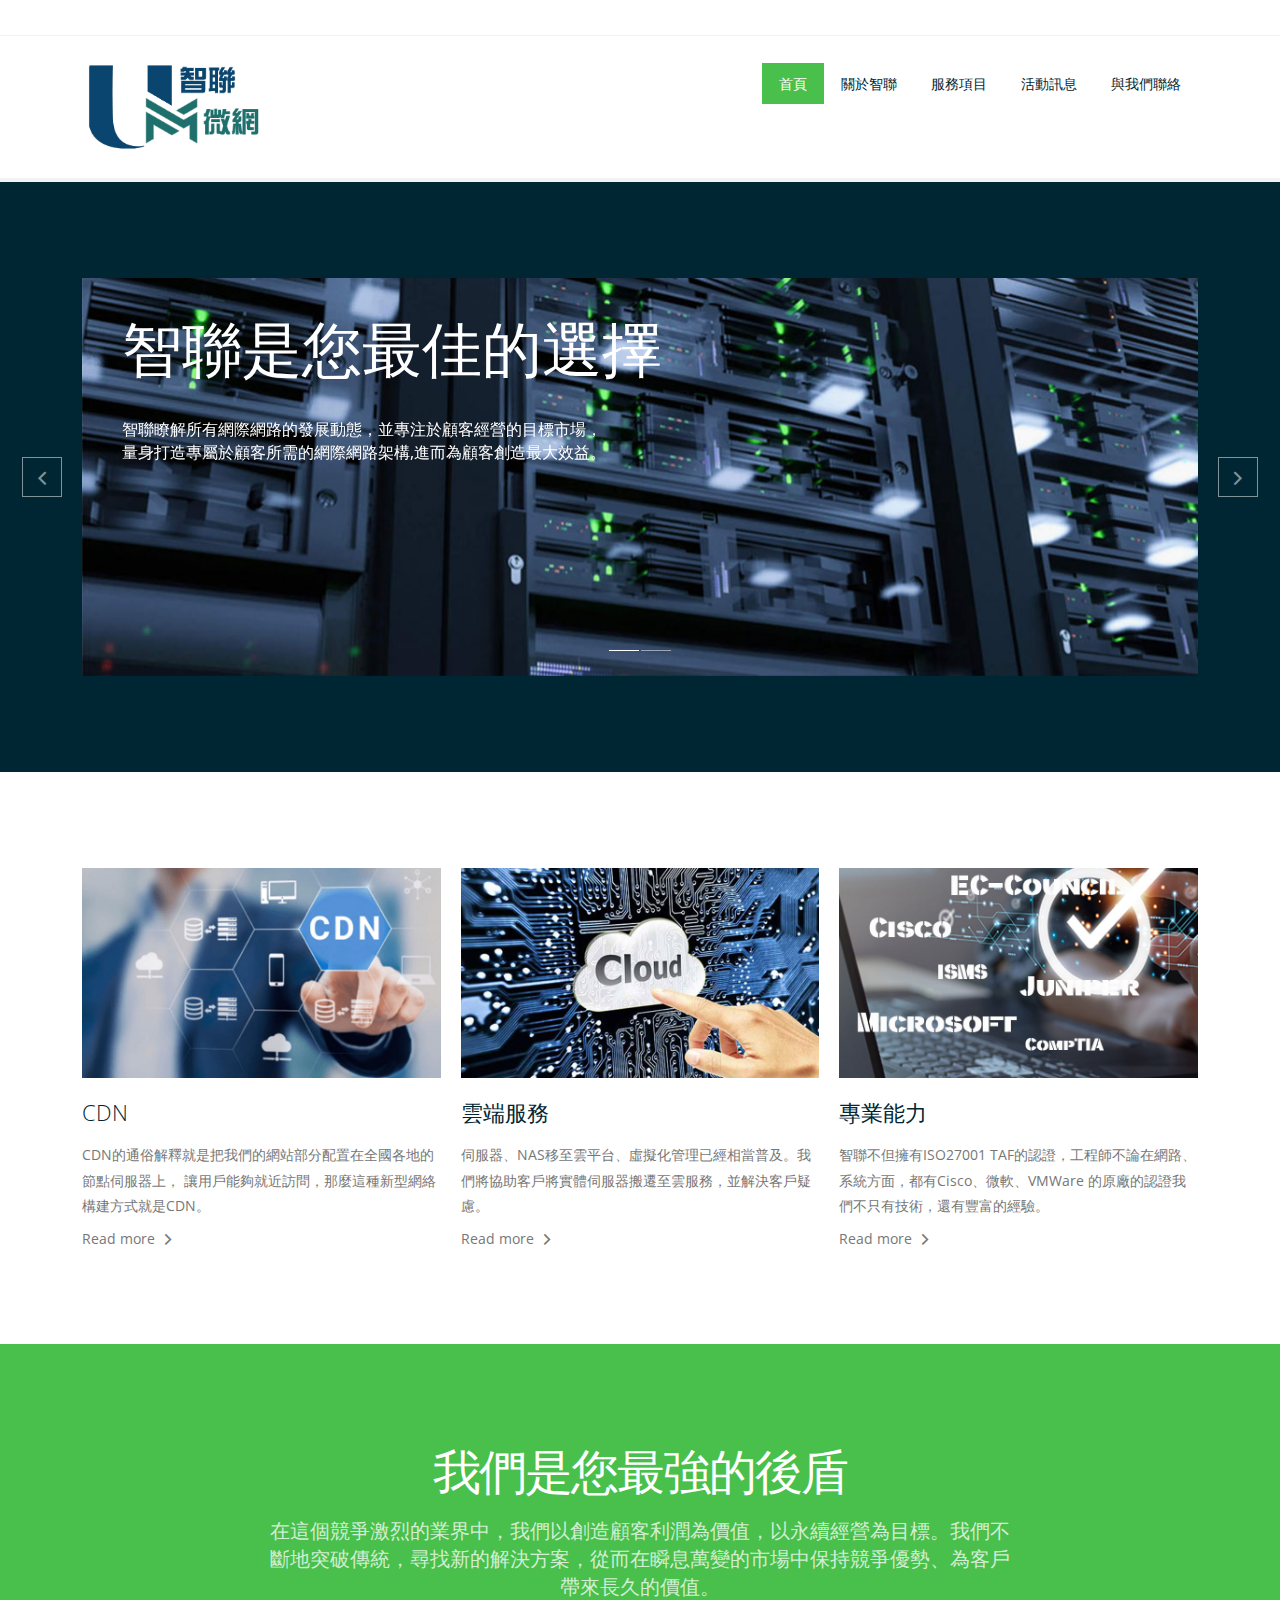
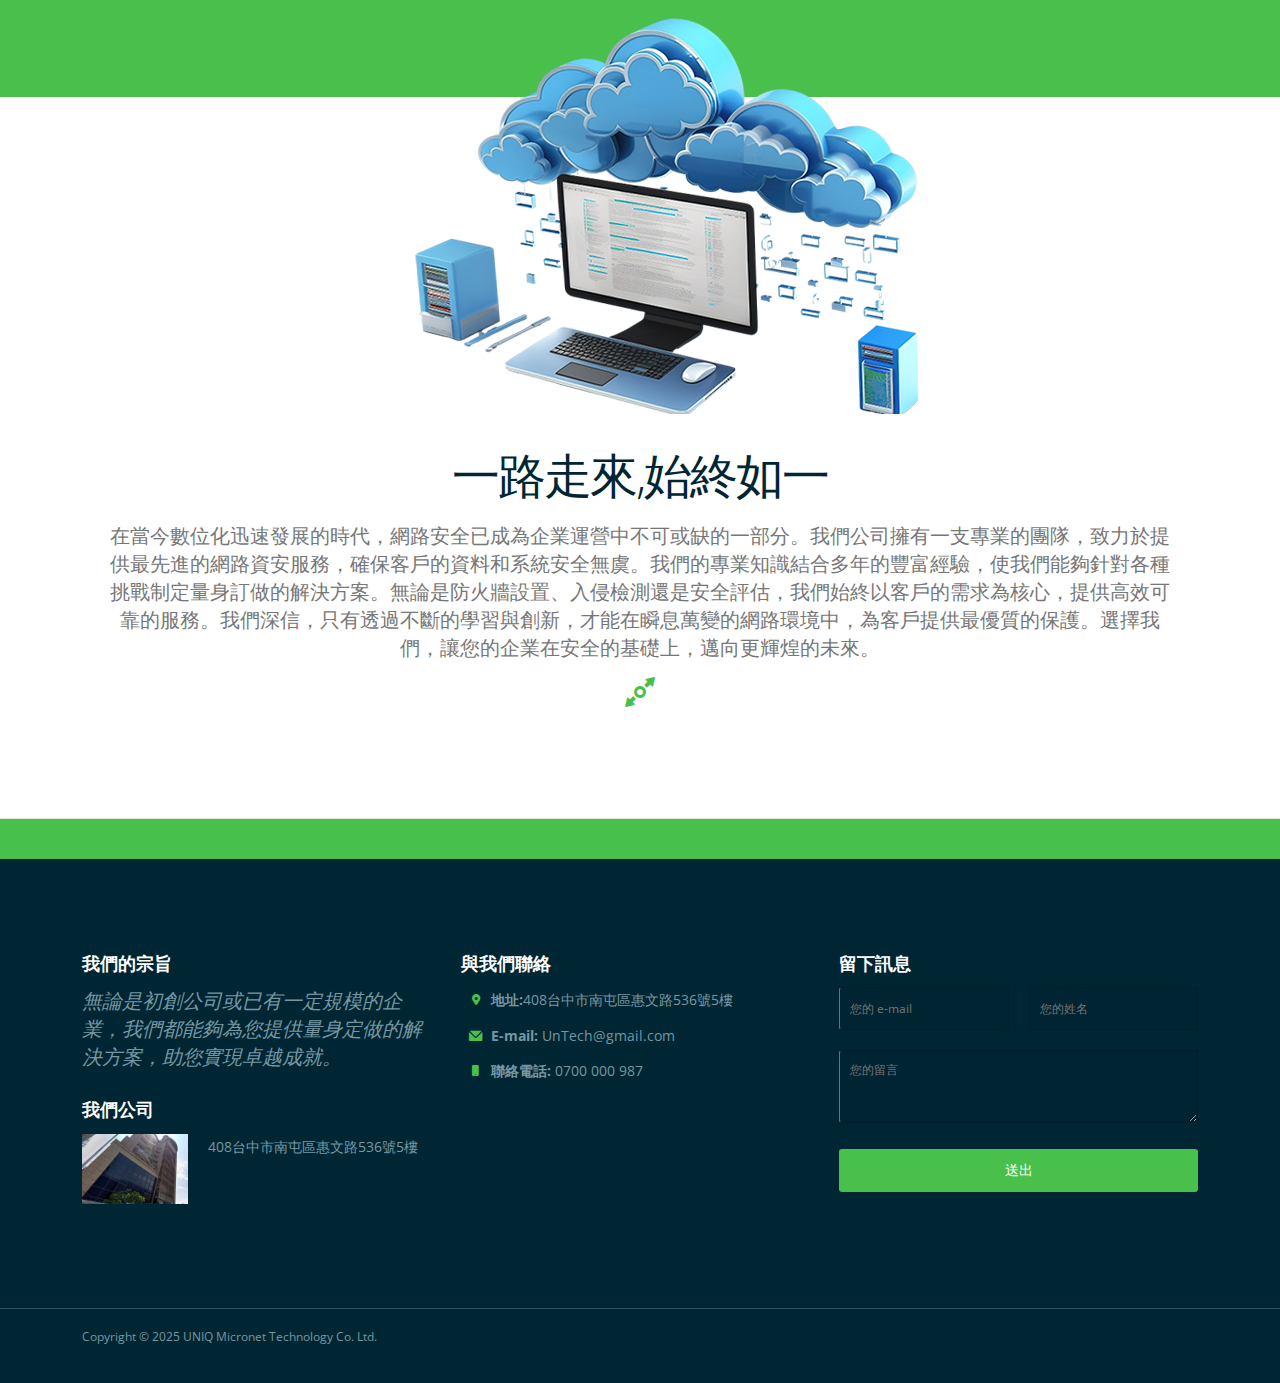
==== commit 5fdaa845: "Add files via upload" ====
--- a/index.html
+++ b/index.html
@@ -4,6 +4,7 @@
     <meta charset="UTF-8">
     <meta name="viewport" content="width=device-width, initial-scale=1.0" />
     <title>智聯微網科技</title>
+  <link rel="icon" href="favicon-16x16.ico">
     <link rel="stylesheet" href="css/components.css">
     <link rel="stylesheet" href="css/icons.css">
     <link rel="stylesheet" href="css/responsee.css">
